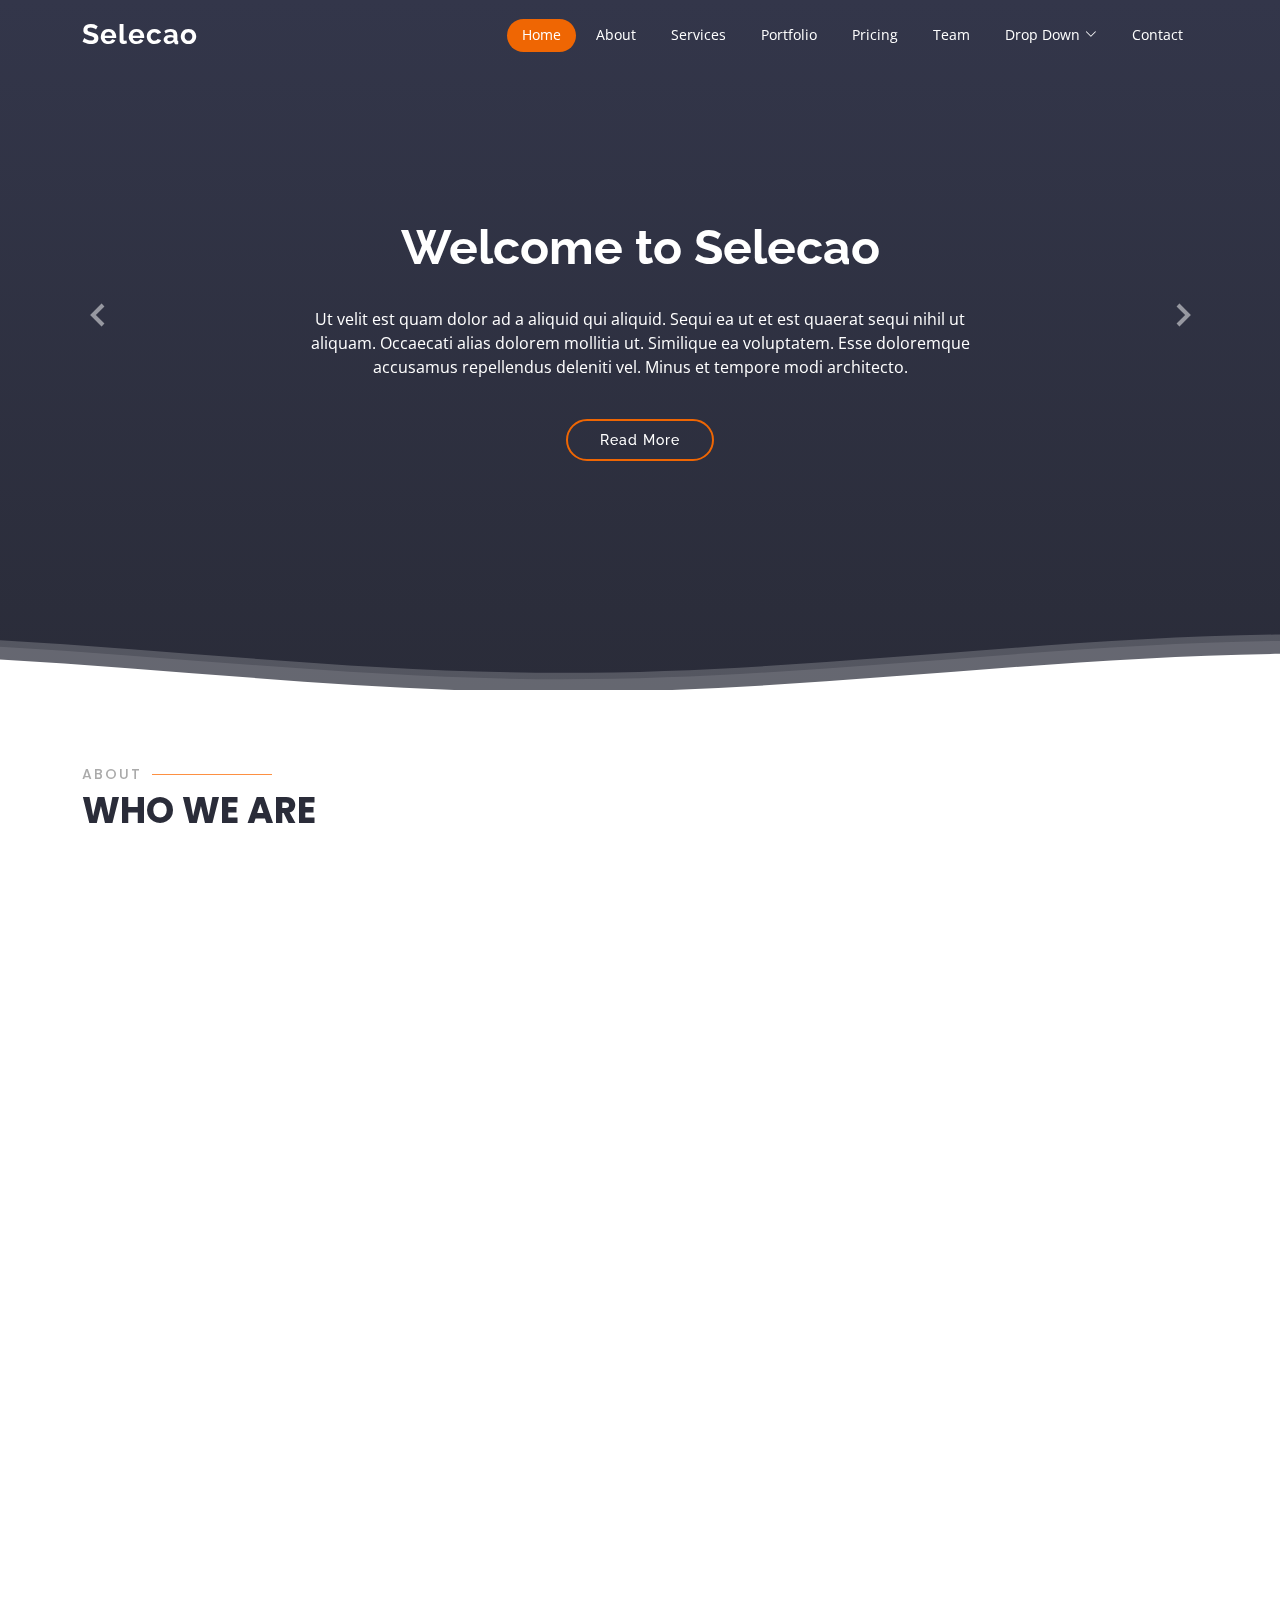
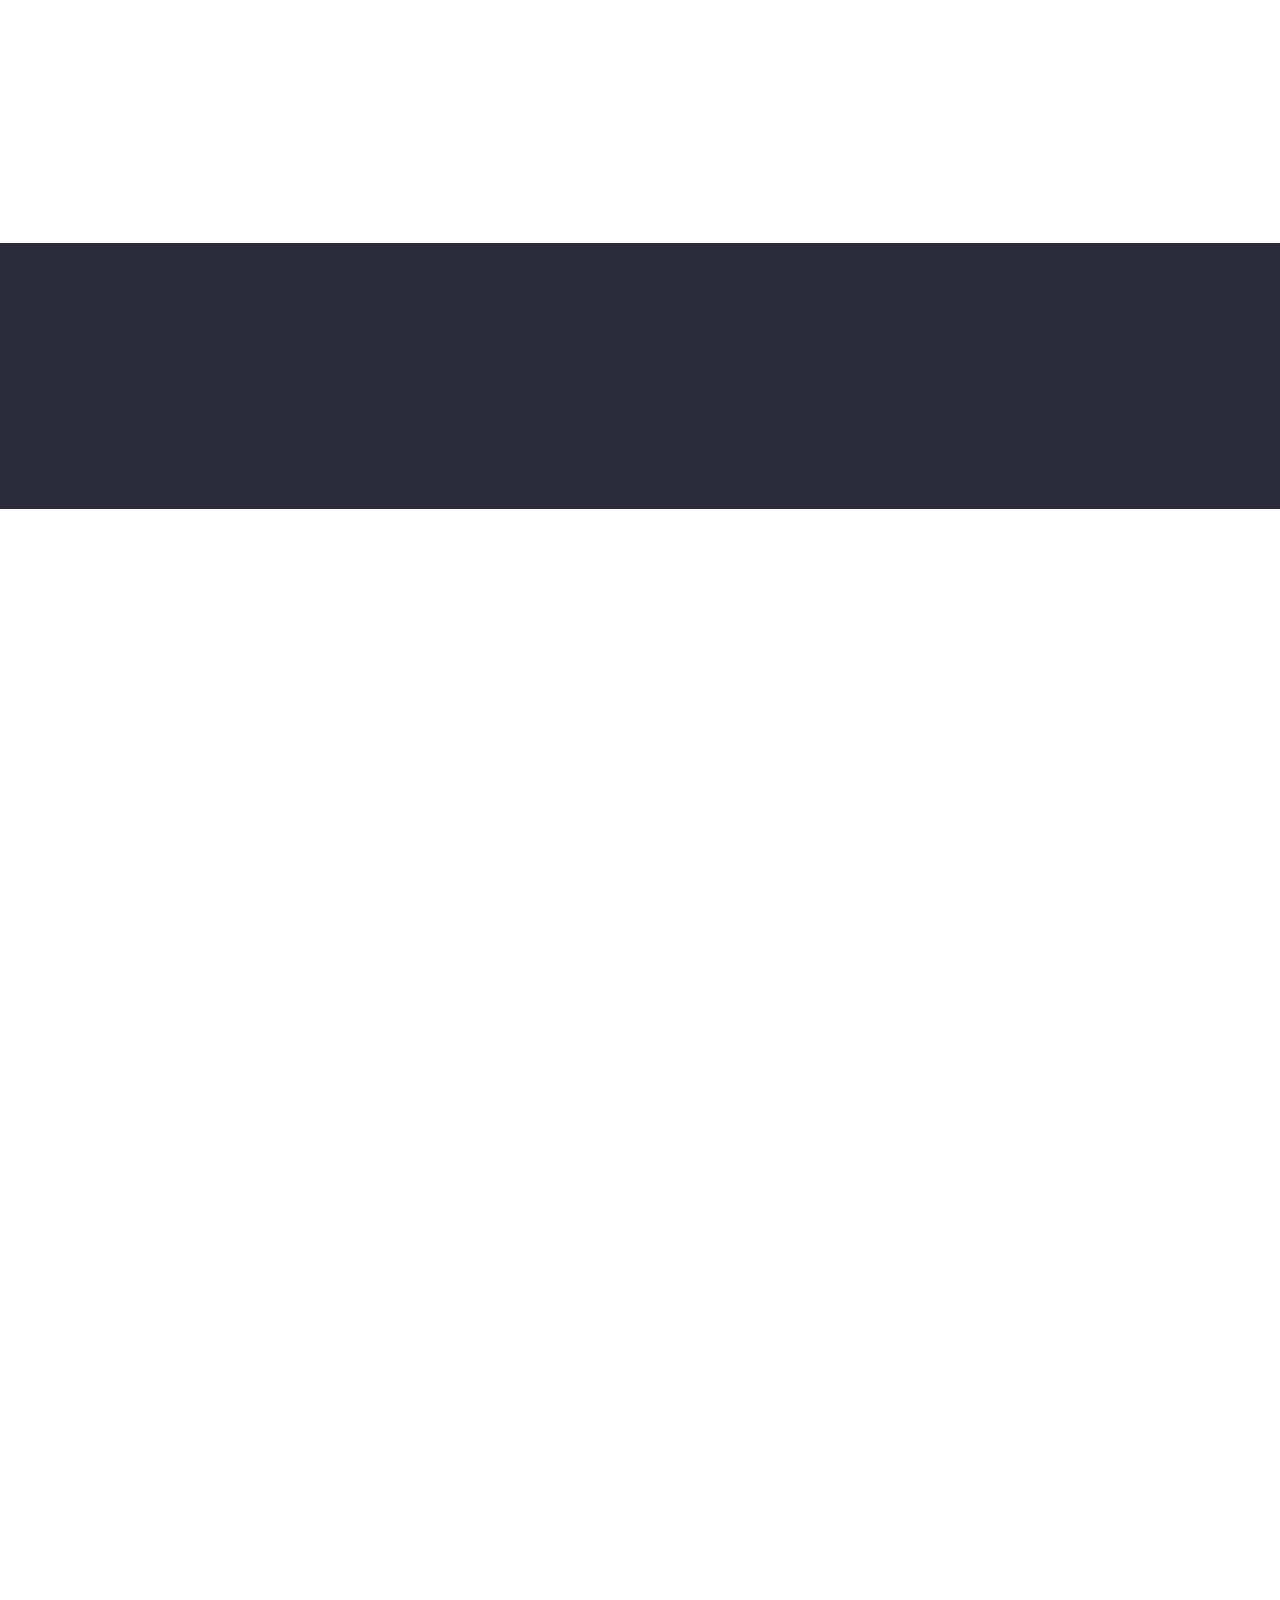
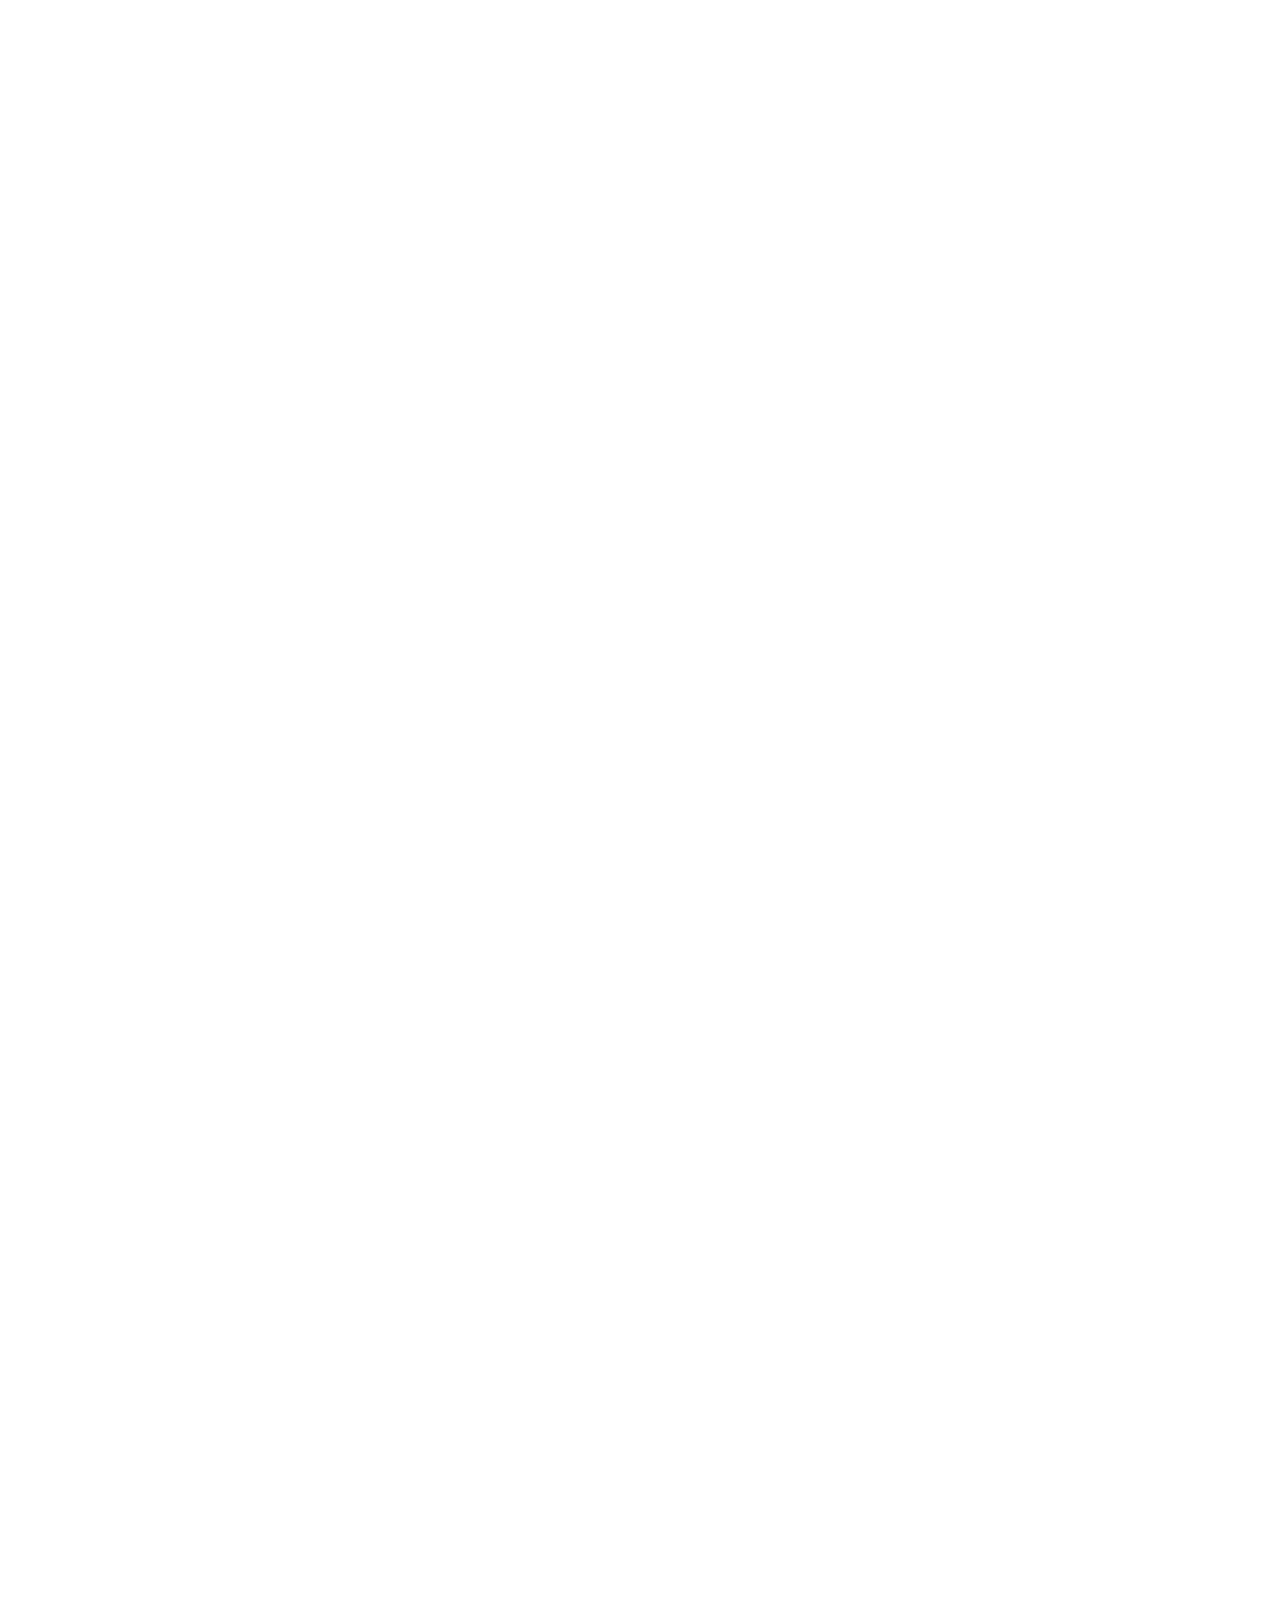
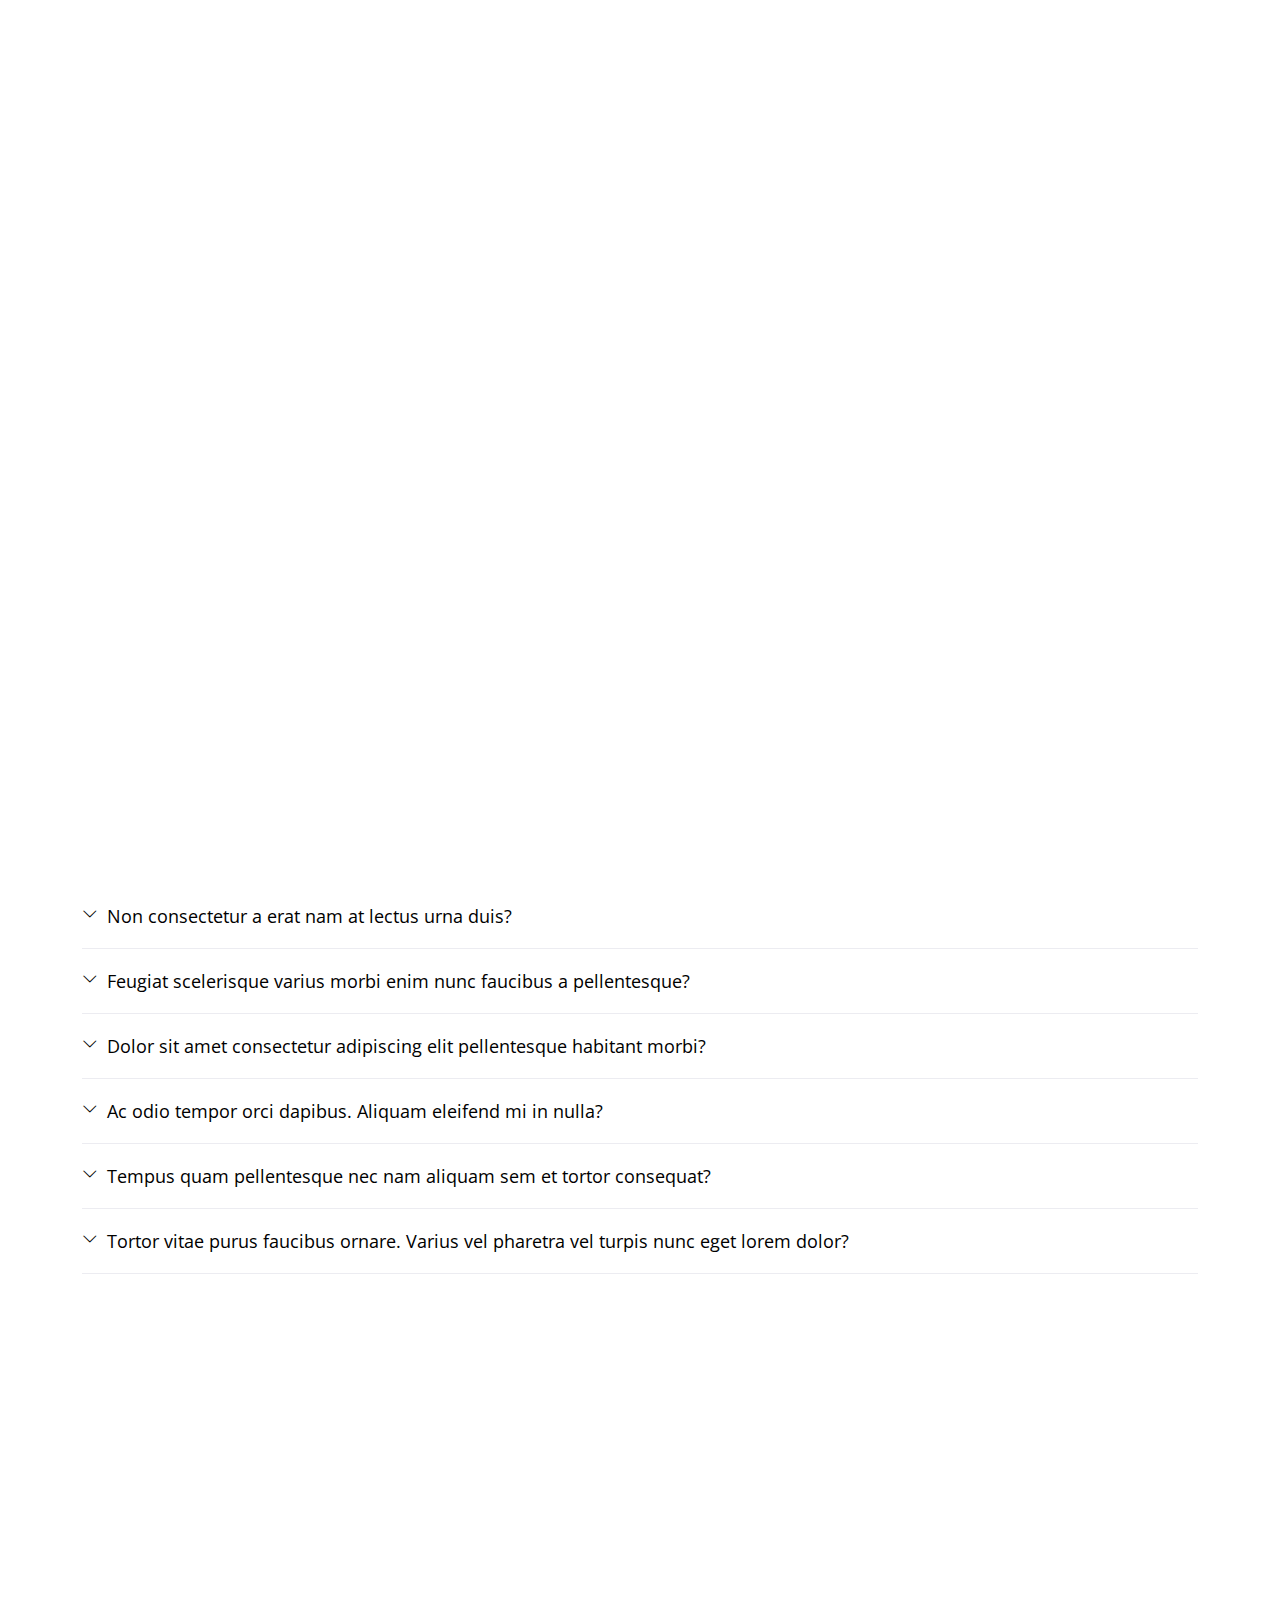
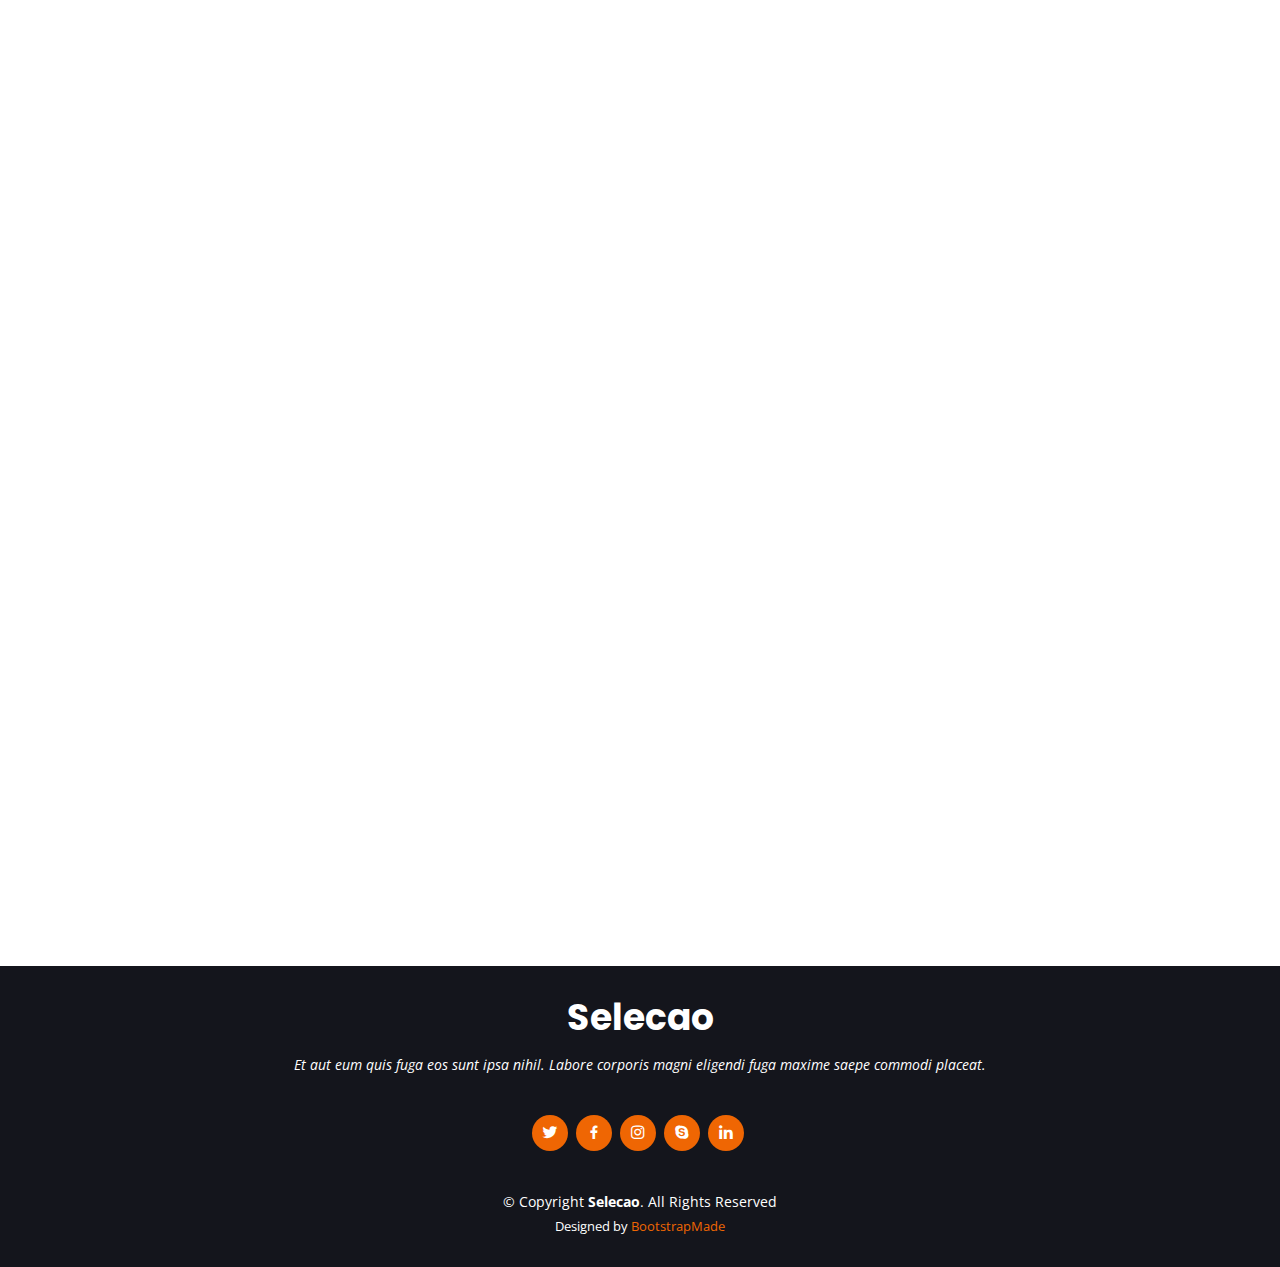
==== index.html @ 5054838a "Initial commit" ====
<!DOCTYPE html>
<html lang="en">

<head>
  <meta charset="utf-8">
  <meta content="width=device-width, initial-scale=1.0" name="viewport">

  <title>Selecao Bootstrap Template - Index</title>
  <meta content="" name="description">
  <meta content="" name="keywords">

  <!-- Favicons -->
  <link href="assets/img/favicon.png" rel="icon">
  <link href="assets/img/apple-touch-icon.png" rel="apple-touch-icon">

  <!-- Google Fonts -->
  <link href="https://fonts.googleapis.com/css?family=Open+Sans:300,300i,400,400i,600,600i,700,700i|Raleway:300,300i,400,400i,500,500i,600,600i,700,700i|Poppins:300,300i,400,400i,500,500i,600,600i,700,700i" rel="stylesheet">

  <!-- Vendor CSS Files -->
  <link href="assets/vendor/animate.css/animate.min.css" rel="stylesheet">
  <link href="assets/vendor/aos/aos.css" rel="stylesheet">
  <link href="assets/vendor/bootstrap/css/bootstrap.min.css" rel="stylesheet">
  <link href="assets/vendor/bootstrap-icons/bootstrap-icons.css" rel="stylesheet">
  <link href="assets/vendor/boxicons/css/boxicons.min.css" rel="stylesheet">
  <link href="assets/vendor/glightbox/css/glightbox.min.css" rel="stylesheet">
  <link href="assets/vendor/remixicon/remixicon.css" rel="stylesheet">
  <link href="assets/vendor/swiper/swiper-bundle.min.css" rel="stylesheet">

  <!-- Template Main CSS File -->
  <link href="assets/css/style.css" rel="stylesheet">

  <!-- =======================================================
  * Template Name: Selecao
  * Updated: Jan 29 2024 with Bootstrap v5.3.2
  * Template URL: https://bootstrapmade.com/selecao-bootstrap-template/
  * Author: BootstrapMade.com
  * License: https://bootstrapmade.com/license/
  ======================================================== -->
</head>

<body>

  <!-- ======= Header ======= -->
  <header id="header" class="fixed-top d-flex align-items-center  header-transparent ">
    <div class="container d-flex align-items-center justify-content-between">

      <div class="logo">
        <h1><a href="index.html">Selecao</a></h1>
        <!-- Uncomment below if you prefer to use an image logo -->
        <!-- <a href="index.html"><img src="assets/img/logo.png" alt="" class="img-fluid"></a>-->
      </div>

      <nav id="navbar" class="navbar">
        <ul>
          <li><a class="nav-link scrollto active" href="#hero">Home</a></li>
          <li><a class="nav-link scrollto" href="#about">About</a></li>
          <li><a class="nav-link scrollto" href="#services">Services</a></li>
          <li><a class="nav-link scrollto " href="#portfolio">Portfolio</a></li>
          <li><a class="nav-link scrollto" href="#pricing">Pricing</a></li>
          <li><a class="nav-link scrollto" href="#team">Team</a></li>
          <li class="dropdown"><a href="#"><span>Drop Down</span> <i class="bi bi-chevron-down"></i></a>
            <ul>
              <li><a href="#">Drop Down 1</a></li>
              <li class="dropdown"><a href="#"><span>Deep Drop Down</span> <i class="bi bi-chevron-right"></i></a>
                <ul>
                  <li><a href="#">Deep Drop Down 1</a></li>
                  <li><a href="#">Deep Drop Down 2</a></li>
                  <li><a href="#">Deep Drop Down 3</a></li>
                  <li><a href="#">Deep Drop Down 4</a></li>
                  <li><a href="#">Deep Drop Down 5</a></li>
                </ul>
              </li>
              <li><a href="#">Drop Down 2</a></li>
              <li><a href="#">Drop Down 3</a></li>
              <li><a href="#">Drop Down 4</a></li>
            </ul>
          </li>
          <li><a class="nav-link scrollto" href="#contact">Contact</a></li>
        </ul>
        <i class="bi bi-list mobile-nav-toggle"></i>
      </nav><!-- .navbar -->

    </div>
  </header><!-- End Header -->

  <!-- ======= Hero Section ======= -->
  <section id="hero" class="d-flex flex-column justify-content-end align-items-center">
    <div id="heroCarousel" data-bs-interval="5000" class="container carousel carousel-fade" data-bs-ride="carousel">

      <!-- Slide 1 -->
      <div class="carousel-item active">
        <div class="carousel-container">
          <h2 class="animate__animated animate__fadeInDown">Welcome to <span>Selecao</span></h2>
          <p class="animate__animated fanimate__adeInUp">Ut velit est quam dolor ad a aliquid qui aliquid. Sequi ea ut et est quaerat sequi nihil ut aliquam. Occaecati alias dolorem mollitia ut. Similique ea voluptatem. Esse doloremque accusamus repellendus deleniti vel. Minus et tempore modi architecto.</p>
          <a href="#about" class="btn-get-started animate__animated animate__fadeInUp scrollto">Read More</a>
        </div>
      </div>

      <!-- Slide 2 -->
      <div class="carousel-item">
        <div class="carousel-container">
          <h2 class="animate__animated animate__fadeInDown">Lorem Ipsum Dolor</h2>
          <p class="animate__animated animate__fadeInUp">Ut velit est quam dolor ad a aliquid qui aliquid. Sequi ea ut et est quaerat sequi nihil ut aliquam. Occaecati alias dolorem mollitia ut. Similique ea voluptatem. Esse doloremque accusamus repellendus deleniti vel. Minus et tempore modi architecto.</p>
          <a href="#about" class="btn-get-started animate__animated animate__fadeInUp scrollto">Read More</a>
        </div>
      </div>

      <!-- Slide 3 -->
      <div class="carousel-item">
        <div class="carousel-container">
          <h2 class="animate__animated animate__fadeInDown">Sequi ea ut et est quaerat</h2>
          <p class="animate__animated animate__fadeInUp">Ut velit est quam dolor ad a aliquid qui aliquid. Sequi ea ut et est quaerat sequi nihil ut aliquam. Occaecati alias dolorem mollitia ut. Similique ea voluptatem. Esse doloremque accusamus repellendus deleniti vel. Minus et tempore modi architecto.</p>
          <a href="#about" class="btn-get-started animate__animated animate__fadeInUp scrollto">Read More</a>
        </div>
      </div>

      <a class="carousel-control-prev" href="#heroCarousel" role="button" data-bs-slide="prev">
        <span class="carousel-control-prev-icon bx bx-chevron-left" aria-hidden="true"></span>
      </a>

      <a class="carousel-control-next" href="#heroCarousel" role="button" data-bs-slide="next">
        <span class="carousel-control-next-icon bx bx-chevron-right" aria-hidden="true"></span>
      </a>

    </div>

    <svg class="hero-waves" xmlns="http://www.w3.org/2000/svg" xmlns:xlink="http://www.w3.org/1999/xlink" viewBox="0 24 150 28 " preserveAspectRatio="none">
      <defs>
        <path id="wave-path" d="M-160 44c30 0 58-18 88-18s 58 18 88 18 58-18 88-18 58 18 88 18 v44h-352z">
      </defs>
      <g class="wave1">
        <use xlink:href="#wave-path" x="50" y="3" fill="rgba(255,255,255, .1)">
      </g>
      <g class="wave2">
        <use xlink:href="#wave-path" x="50" y="0" fill="rgba(255,255,255, .2)">
      </g>
      <g class="wave3">
        <use xlink:href="#wave-path" x="50" y="9" fill="#fff">
      </g>
    </svg>

  </section><!-- End Hero -->

  <main id="main">

    <!-- ======= About Section ======= -->
    <section id="about" class="about">
      <div class="container">

        <div class="section-title" data-aos="zoom-out">
          <h2>About</h2>
          <p>Who we are</p>
        </div>

        <div class="row content" data-aos="fade-up">
          <div class="col-lg-6">
            <p>
              Lorem ipsum dolor sit amet, consectetur adipiscing elit, sed do eiusmod tempor incididunt ut labore et dolore
              magna aliqua.
            </p>
            <ul>
              <li><i class="ri-check-double-line"></i> Ullamco laboris nisi ut aliquip ex ea commodo consequat</li>
              <li><i class="ri-check-double-line"></i> Duis aute irure dolor in reprehenderit in voluptate velit</li>
              <li><i class="ri-check-double-line"></i> Ullamco laboris nisi ut aliquip ex ea commodo consequat</li>
            </ul>
          </div>
          <div class="col-lg-6 pt-4 pt-lg-0">
            <p>
              Ullamco laboris nisi ut aliquip ex ea commodo consequat. Duis aute irure dolor in reprehenderit in voluptate
              velit esse cillum dolore eu fugiat nulla pariatur. Excepteur sint occaecat cupidatat non proident, sunt in
              culpa qui officia deserunt mollit anim id est laborum.
            </p>
            <a href="#" class="btn-learn-more">Learn More</a>
          </div>
        </div>

      </div>
    </section><!-- End About Section -->

    <!-- ======= Features Section ======= -->
    <section id="features" class="features">
      <div class="container">

        <ul class="nav nav-tabs row d-flex">
          <li class="nav-item col-3" data-aos="zoom-in">
            <a class="nav-link active show" data-bs-toggle="tab" href="#tab-1">
              <i class="ri-gps-line"></i>
              <h4 class="d-none d-lg-block">Modi sit est dela pireda nest</h4>
            </a>
          </li>
          <li class="nav-item col-3" data-aos="zoom-in" data-aos-delay="100">
            <a class="nav-link" data-bs-toggle="tab" href="#tab-2">
              <i class="ri-body-scan-line"></i>
              <h4 class="d-none d-lg-block">Unde praesenti mara setra le</h4>
            </a>
          </li>
          <li class="nav-item col-3" data-aos="zoom-in" data-aos-delay="200">
            <a class="nav-link" data-bs-toggle="tab" href="#tab-3">
              <i class="ri-sun-line"></i>
              <h4 class="d-none d-lg-block">Pariatur explica nitro dela</h4>
            </a>
          </li>
          <li class="nav-item col-3" data-aos="zoom-in" data-aos-delay="300">
            <a class="nav-link" data-bs-toggle="tab" href="#tab-4">
              <i class="ri-store-line"></i>
              <h4 class="d-none d-lg-block">Nostrum qui dile node</h4>
            </a>
          </li>
        </ul>

        <div class="tab-content" data-aos="fade-up">
          <div class="tab-pane active show" id="tab-1">
            <div class="row">
              <div class="col-lg-6 order-2 order-lg-1 mt-3 mt-lg-0">
                <h3>Voluptatem dignissimos provident quasi corporis voluptates sit assumenda.</h3>
                <p class="fst-italic">
                  Lorem ipsum dolor sit amet, consectetur adipiscing elit, sed do eiusmod tempor incididunt ut labore et dolore
                  magna aliqua.
                </p>
                <ul>
                  <li><i class="ri-check-double-line"></i> Ullamco laboris nisi ut aliquip ex ea commodo consequat.</li>
                  <li><i class="ri-check-double-line"></i> Duis aute irure dolor in reprehenderit in voluptate velit.</li>
                  <li><i class="ri-check-double-line"></i> Ullamco laboris nisi ut aliquip ex ea commodo consequat. Duis aute irure dolor in reprehenderit in voluptate trideta storacalaperda mastiro dolore eu fugiat nulla pariatur.</li>
                </ul>
                <p>
                  Ullamco laboris nisi ut aliquip ex ea commodo consequat. Duis aute irure dolor in reprehenderit in voluptate
                  velit esse cillum dolore eu fugiat nulla pariatur. Excepteur sint occaecat cupidatat non proident, sunt in
                  culpa qui officia deserunt mollit anim id est laborum
                </p>
              </div>
              <div class="col-lg-6 order-1 order-lg-2 text-center">
                <img src="assets/img/features-1.png" alt="" class="img-fluid">
              </div>
            </div>
          </div>
          <div class="tab-pane" id="tab-2">
            <div class="row">
              <div class="col-lg-6 order-2 order-lg-1 mt-3 mt-lg-0">
                <h3>Neque exercitationem debitis soluta quos debitis quo mollitia officia est</h3>
                <p>
                  Ullamco laboris nisi ut aliquip ex ea commodo consequat. Duis aute irure dolor in reprehenderit in voluptate
                  velit esse cillum dolore eu fugiat nulla pariatur. Excepteur sint occaecat cupidatat non proident, sunt in
                  culpa qui officia deserunt mollit anim id est laborum
                </p>
                <p class="fst-italic">
                  Lorem ipsum dolor sit amet, consectetur adipiscing elit, sed do eiusmod tempor incididunt ut labore et dolore
                  magna aliqua.
                </p>
                <ul>
                  <li><i class="ri-check-double-line"></i> Ullamco laboris nisi ut aliquip ex ea commodo consequat.</li>
                  <li><i class="ri-check-double-line"></i> Duis aute irure dolor in reprehenderit in voluptate velit.</li>
                  <li><i class="ri-check-double-line"></i> Provident mollitia neque rerum asperiores dolores quos qui a. Ipsum neque dolor voluptate nisi sed.</li>
                  <li><i class="ri-check-double-line"></i> Ullamco laboris nisi ut aliquip ex ea commodo consequat. Duis aute irure dolor in reprehenderit in voluptate trideta storacalaperda mastiro dolore eu fugiat nulla pariatur.</li>
                </ul>
              </div>
              <div class="col-lg-6 order-1 order-lg-2 text-center">
                <img src="assets/img/features-2.png" alt="" class="img-fluid">
              </div>
            </div>
          </div>
          <div class="tab-pane" id="tab-3">
            <div class="row">
              <div class="col-lg-6 order-2 order-lg-1 mt-3 mt-lg-0">
                <h3>Voluptatibus commodi ut accusamus ea repudiandae ut autem dolor ut assumenda</h3>
                <p>
                  Ullamco laboris nisi ut aliquip ex ea commodo consequat. Duis aute irure dolor in reprehenderit in voluptate
                  velit esse cillum dolore eu fugiat nulla pariatur. Excepteur sint occaecat cupidatat non proident, sunt in
                  culpa qui officia deserunt mollit anim id est laborum
                </p>
                <ul>
                  <li><i class="ri-check-double-line"></i> Ullamco laboris nisi ut aliquip ex ea commodo consequat.</li>
                  <li><i class="ri-check-double-line"></i> Duis aute irure dolor in reprehenderit in voluptate velit.</li>
                  <li><i class="ri-check-double-line"></i> Provident mollitia neque rerum asperiores dolores quos qui a. Ipsum neque dolor voluptate nisi sed.</li>
                </ul>
                <p class="fst-italic">
                  Lorem ipsum dolor sit amet, consectetur adipiscing elit, sed do eiusmod tempor incididunt ut labore et dolore
                  magna aliqua.
                </p>
              </div>
              <div class="col-lg-6 order-1 order-lg-2 text-center">
                <img src="assets/img/features-3.png" alt="" class="img-fluid">
              </div>
            </div>
          </div>
          <div class="tab-pane" id="tab-4">
            <div class="row">
              <div class="col-lg-6 order-2 order-lg-1 mt-3 mt-lg-0">
                <h3>Omnis fugiat ea explicabo sunt dolorum asperiores sequi inventore rerum</h3>
                <p>
                  Ullamco laboris nisi ut aliquip ex ea commodo consequat. Duis aute irure dolor in reprehenderit in voluptate
                  velit esse cillum dolore eu fugiat nulla pariatur. Excepteur sint occaecat cupidatat non proident, sunt in
                  culpa qui officia deserunt mollit anim id est laborum
                </p>
                <p class="fst-italic">
                  Lorem ipsum dolor sit amet, consectetur adipiscing elit, sed do eiusmod tempor incididunt ut labore et dolore
                  magna aliqua.
                </p>
                <ul>
                  <li><i class="ri-check-double-line"></i> Ullamco laboris nisi ut aliquip ex ea commodo consequat.</li>
                  <li><i class="ri-check-double-line"></i> Duis aute irure dolor in reprehenderit in voluptate velit.</li>
                  <li><i class="ri-check-double-line"></i> Ullamco laboris nisi ut aliquip ex ea commodo consequat. Duis aute irure dolor in reprehenderit in voluptate trideta storacalaperda mastiro dolore eu fugiat nulla pariatur.</li>
                </ul>
              </div>
              <div class="col-lg-6 order-1 order-lg-2 text-center">
                <img src="assets/img/features-4.png" alt="" class="img-fluid">
              </div>
            </div>
          </div>
        </div>

      </div>
    </section><!-- End Features Section -->

    <!-- ======= Cta Section ======= -->
    <section id="cta" class="cta">
      <div class="container">

        <div class="row" data-aos="zoom-out">
          <div class="col-lg-9 text-center text-lg-start">
            <h3>Call To Action</h3>
            <p> Duis aute irure dolor in reprehenderit in voluptate velit esse cillum dolore eu fugiat nulla pariatur. Excepteur sint occaecat cupidatat non proident, sunt in culpa qui officia deserunt mollit anim id est laborum.</p>
          </div>
          <div class="col-lg-3 cta-btn-container text-center">
            <a class="cta-btn align-middle" href="#">Call To Action</a>
          </div>
        </div>

      </div>
    </section><!-- End Cta Section -->

    <!-- ======= Services Section ======= -->
    <section id="services" class="services">
      <div class="container">

        <div class="section-title" data-aos="zoom-out">
          <h2>Services</h2>
          <p>What we do offer</p>
        </div>

        <div class="row">
          <div class="col-lg-4 col-md-6">
            <div class="icon-box" data-aos="zoom-in-left">
              <div class="icon"><i class="bi bi-briefcase" style="color: #ff689b;"></i></div>
              <h4 class="title"><a href="">Lorem Ipsum</a></h4>
              <p class="description">Voluptatum deleniti atque corrupti quos dolores et quas molestias excepturi sint occaecati cupiditate non provident</p>
            </div>
          </div>
          <div class="col-lg-4 col-md-6 mt-5 mt-md-0">
            <div class="icon-box" data-aos="zoom-in-left" data-aos-delay="100">
              <div class="icon"><i class="bi bi-book" style="color: #e9bf06;"></i></div>
              <h4 class="title"><a href="">Dolor Sitema</a></h4>
              <p class="description">Minim veniam, quis nostrud exercitation ullamco laboris nisi ut aliquip ex ea commodo consequat tarad limino ata</p>
            </div>
          </div>

          <div class="col-lg-4 col-md-6 mt-5 mt-lg-0 ">
            <div class="icon-box" data-aos="zoom-in-left" data-aos-delay="200">
              <div class="icon"><i class="bi bi-card-checklist" style="color: #3fcdc7;"></i></div>
              <h4 class="title"><a href="">Sed ut perspiciatis</a></h4>
              <p class="description">Duis aute irure dolor in reprehenderit in voluptate velit esse cillum dolore eu fugiat nulla pariatur</p>
            </div>
          </div>
          <div class="col-lg-4 col-md-6 mt-5">
            <div class="icon-box" data-aos="zoom-in-left" data-aos-delay="300">
              <div class="icon"><i class="bi bi-binoculars" style="color:#41cf2e;"></i></div>
              <h4 class="title"><a href="">Magni Dolores</a></h4>
              <p class="description">Excepteur sint occaecat cupidatat non proident, sunt in culpa qui officia deserunt mollit anim id est laborum</p>
            </div>
          </div>

          <div class="col-lg-4 col-md-6 mt-5">
            <div class="icon-box" data-aos="zoom-in-left" data-aos-delay="400">
              <div class="icon"><i class="bi bi-globe" style="color: #d6ff22;"></i></div>
              <h4 class="title"><a href="">Nemo Enim</a></h4>
              <p class="description">At vero eos et accusamus et iusto odio dignissimos ducimus qui blanditiis praesentium voluptatum deleniti atque</p>
            </div>
          </div>
          <div class="col-lg-4 col-md-6 mt-5">
            <div class="icon-box" data-aos="zoom-in-left" data-aos-delay="500">
              <div class="icon"><i class="bi bi-clock" style="color: #4680ff;"></i></div>
              <h4 class="title"><a href="">Eiusmod Tempor</a></h4>
              <p class="description">Et harum quidem rerum facilis est et expedita distinctio. Nam libero tempore, cum soluta nobis est eligendi</p>
            </div>
          </div>
        </div>

      </div>
    </section><!-- End Services Section -->

    <!-- ======= Portfolio Section ======= -->
    <section id="portfolio" class="portfolio">
      <div class="container">

        <div class="section-title" data-aos="zoom-out">
          <h2>Portfolio</h2>
          <p>What we've done</p>
        </div>

        <ul id="portfolio-flters" class="d-flex justify-content-end" data-aos="fade-up">
          <li data-filter="*" class="filter-active">All</li>
          <li data-filter=".filter-app">App</li>
          <li data-filter=".filter-card">Card</li>
          <li data-filter=".filter-web">Web</li>
        </ul>

        <div class="row portfolio-container" data-aos="fade-up">

          <div class="col-lg-4 col-md-6 portfolio-item filter-app">
            <div class="portfolio-img"><img src="assets/img/portfolio/portfolio-1.jpg" class="img-fluid" alt=""></div>
            <div class="portfolio-info">
              <h4>App 1</h4>
              <p>App</p>
              <a href="assets/img/portfolio/portfolio-1.jpg" data-gallery="portfolioGallery" class="portfolio-lightbox preview-link" title="App 1"><i class="bx bx-plus"></i></a>
              <a href="portfolio-details.html" class="details-link" title="More Details"><i class="bx bx-link"></i></a>
            </div>
          </div>

          <div class="col-lg-4 col-md-6 portfolio-item filter-web">
            <div class="portfolio-img"><img src="assets/img/portfolio/portfolio-2.jpg" class="img-fluid" alt=""></div>
            <div class="portfolio-info">
              <h4>Web 3</h4>
              <p>Web</p>
              <a href="assets/img/portfolio/portfolio-2.jpg" data-gallery="portfolioGallery" class="portfolio-lightbox preview-link" title="Web 3"><i class="bx bx-plus"></i></a>
              <a href="portfolio-details.html" class="details-link" title="More Details"><i class="bx bx-link"></i></a>
            </div>
          </div>

          <div class="col-lg-4 col-md-6 portfolio-item filter-app">
            <div class="portfolio-img"><img src="assets/img/portfolio/portfolio-3.jpg" class="img-fluid" alt=""></div>
            <div class="portfolio-info">
              <h4>App 2</h4>
              <p>App</p>
              <a href="assets/img/portfolio/portfolio-3.jpg" data-gallery="portfolioGallery" class="portfolio-lightbox preview-link" title="App 2"><i class="bx bx-plus"></i></a>
              <a href="portfolio-details.html" class="details-link" title="More Details"><i class="bx bx-link"></i></a>
            </div>
          </div>

          <div class="col-lg-4 col-md-6 portfolio-item filter-card">
            <div class="portfolio-img"><img src="assets/img/portfolio/portfolio-4.jpg" class="img-fluid" alt=""></div>
            <div class="portfolio-info">
              <h4>Card 2</h4>
              <p>Card</p>
              <a href="assets/img/portfolio/portfolio-4.jpg" data-gallery="portfolioGallery" class="portfolio-lightbox preview-link" title="Card 2"><i class="bx bx-plus"></i></a>
              <a href="portfolio-details.html" class="details-link" title="More Details"><i class="bx bx-link"></i></a>
            </div>
          </div>

          <div class="col-lg-4 col-md-6 portfolio-item filter-web">
            <div class="portfolio-img"><img src="assets/img/portfolio/portfolio-5.jpg" class="img-fluid" alt=""></div>
            <div class="portfolio-info">
              <h4>Web 2</h4>
              <p>Web</p>
              <a href="assets/img/portfolio/portfolio-5.jpg" data-gallery="portfolioGallery" class="portfolio-lightbox preview-link" title="Web 2"><i class="bx bx-plus"></i></a>
              <a href="portfolio-details.html" class="details-link" title="More Details"><i class="bx bx-link"></i></a>
            </div>
          </div>

          <div class="col-lg-4 col-md-6 portfolio-item filter-app">
            <div class="portfolio-img"><img src="assets/img/portfolio/portfolio-6.jpg" class="img-fluid" alt=""></div>
            <div class="portfolio-info">
              <h4>App 3</h4>
              <p>App</p>
              <a href="assets/img/portfolio/portfolio-6.jpg" data-gallery="portfolioGallery" class="portfolio-lightbox preview-link" title="App 3"><i class="bx bx-plus"></i></a>
              <a href="portfolio-details.html" class="details-link" title="More Details"><i class="bx bx-link"></i></a>
            </div>
          </div>

          <div class="col-lg-4 col-md-6 portfolio-item filter-card">
            <div class="portfolio-img"><img src="assets/img/portfolio/portfolio-7.jpg" class="img-fluid" alt=""></div>
            <div class="portfolio-info">
              <h4>Card 1</h4>
              <p>Card</p>
              <a href="assets/img/portfolio/portfolio-7.jpg" data-gallery="portfolioGallery" class="portfolio-lightbox preview-link" title="Card 1"><i class="bx bx-plus"></i></a>
              <a href="portfolio-details.html" class="details-link" title="More Details"><i class="bx bx-link"></i></a>
            </div>
          </div>

          <div class="col-lg-4 col-md-6 portfolio-item filter-card">
            <div class="portfolio-img"><img src="assets/img/portfolio/portfolio-8.jpg" class="img-fluid" alt=""></div>
            <div class="portfolio-info">
              <h4>Card 3</h4>
              <p>Card</p>
              <a href="assets/img/portfolio/portfolio-8.jpg" data-gallery="portfolioGallery" class="portfolio-lightbox preview-link" title="Card 3"><i class="bx bx-plus"></i></a>
              <a href="portfolio-details.html" class="details-link" title="More Details"><i class="bx bx-link"></i></a>
            </div>
          </div>

          <div class="col-lg-4 col-md-6 portfolio-item filter-web">
            <div class="portfolio-img"><img src="assets/img/portfolio/portfolio-9.jpg" class="img-fluid" alt=""></div>
            <div class="portfolio-info">
              <h4>Web 3</h4>
              <p>Web</p>
              <a href="assets/img/portfolio/portfolio-9.jpg" data-gallery="portfolioGallery" class="portfolio-lightbox preview-link" title="Web 3"><i class="bx bx-plus"></i></a>
              <a href="portfolio-details.html" class="details-link" title="More Details"><i class="bx bx-link"></i></a>
            </div>
          </div>

        </div>

      </div>
    </section><!-- End Portfolio Section -->

    <!-- ======= Testimonials Section ======= -->
    <section id="testimonials" class="testimonials">
      <div class="container">

        <div class="section-title" data-aos="zoom-out">
          <h2>Testimonials</h2>
          <p>What they are saying about us</p>
        </div>

        <div class="testimonials-slider swiper" data-aos="fade-up" data-aos-delay="100">
          <div class="swiper-wrapper">

            <div class="swiper-slide">
              <div class="testimonial-item">
                <p>
                  <i class="bx bxs-quote-alt-left quote-icon-left"></i>
                  Proin iaculis purus consequat sem cure digni ssim donec porttitora entum suscipit rhoncus. Accusantium quam, ultricies eget id, aliquam eget nibh et. Maecen aliquam, risus at semper.
                  <i class="bx bxs-quote-alt-right quote-icon-right"></i>
                </p>
                <img src="assets/img/testimonials/testimonials-1.jpg" class="testimonial-img" alt="">
                <h3>Saul Goodman</h3>
                <h4>Ceo &amp; Founder</h4>
              </div>
            </div><!-- End testimonial item -->

            <div class="swiper-slide">
              <div class="testimonial-item">
                <p>
                  <i class="bx bxs-quote-alt-left quote-icon-left"></i>
                  Export tempor illum tamen malis malis eram quae irure esse labore quem cillum quid cillum eram malis quorum velit fore eram velit sunt aliqua noster fugiat irure amet legam anim culpa.
                  <i class="bx bxs-quote-alt-right quote-icon-right"></i>
                </p>
                <img src="assets/img/testimonials/testimonials-2.jpg" class="testimonial-img" alt="">
                <h3>Sara Wilsson</h3>
                <h4>Designer</h4>
              </div>
            </div><!-- End testimonial item -->

            <div class="swiper-slide">
              <div class="testimonial-item">
                <p>
                  <i class="bx bxs-quote-alt-left quote-icon-left"></i>
                  Enim nisi quem export duis labore cillum quae magna enim sint quorum nulla quem veniam duis minim tempor labore quem eram duis noster aute amet eram fore quis sint minim.
                  <i class="bx bxs-quote-alt-right quote-icon-right"></i>
                </p>
                <img src="assets/img/testimonials/testimonials-3.jpg" class="testimonial-img" alt="">
                <h3>Jena Karlis</h3>
                <h4>Store Owner</h4>
              </div>
            </div><!-- End testimonial item -->

            <div class="swiper-slide">
              <div class="testimonial-item">
                <p>
                  <i class="bx bxs-quote-alt-left quote-icon-left"></i>
                  Fugiat enim eram quae cillum dolore dolor amet nulla culpa multos export minim fugiat minim velit minim dolor enim duis veniam ipsum anim magna sunt elit fore quem dolore labore illum veniam.
                  <i class="bx bxs-quote-alt-right quote-icon-right"></i>
                </p>
                <img src="assets/img/testimonials/testimonials-4.jpg" class="testimonial-img" alt="">
                <h3>Matt Brandon</h3>
                <h4>Freelancer</h4>
              </div>
            </div><!-- End testimonial item -->

            <div class="swiper-slide">
              <div class="testimonial-item">
                <p>
                  <i class="bx bxs-quote-alt-left quote-icon-left"></i>
                  Quis quorum aliqua sint quem legam fore sunt eram irure aliqua veniam tempor noster veniam enim culpa labore duis sunt culpa nulla illum cillum fugiat legam esse veniam culpa fore nisi cillum quid.
                  <i class="bx bxs-quote-alt-right quote-icon-right"></i>
                </p>
                <img src="assets/img/testimonials/testimonials-5.jpg" class="testimonial-img" alt="">
                <h3>John Larson</h3>
                <h4>Entrepreneur</h4>
              </div>
            </div><!-- End testimonial item -->

          </div>
          <div class="swiper-pagination"></div>
        </div>

      </div>
    </section><!-- End Testimonials Section -->

    <!-- ======= Pricing Section ======= -->
    <section id="pricing" class="pricing">
      <div class="container">

        <div class="section-title" data-aos="zoom-out">
          <h2>Pricing</h2>
          <p>Our Competing Prices</p>
        </div>

        <div class="row">

          <div class="col-lg-3 col-md-6">
            <div class="box" data-aos="zoom-in">
              <h3>Free</h3>
              <h4><sup>$</sup>0<span> / month</span></h4>
              <ul>
                <li>Aida dere</li>
                <li>Nec feugiat nisl</li>
                <li>Nulla at volutpat dola</li>
                <li class="na">Pharetra massa</li>
                <li class="na">Massa ultricies mi</li>
              </ul>
              <div class="btn-wrap">
                <a href="#" class="btn-buy">Buy Now</a>
              </div>
            </div>
          </div>

          <div class="col-lg-3 col-md-6 mt-4 mt-md-0">
            <div class="box featured" data-aos="zoom-in" data-aos-delay="100">
              <h3>Business</h3>
              <h4><sup>$</sup>19<span> / month</span></h4>
              <ul>
                <li>Aida dere</li>
                <li>Nec feugiat nisl</li>
                <li>Nulla at volutpat dola</li>
                <li>Pharetra massa</li>
                <li class="na">Massa ultricies mi</li>
              </ul>
              <div class="btn-wrap">
                <a href="#" class="btn-buy">Buy Now</a>
              </div>
            </div>
          </div>

          <div class="col-lg-3 col-md-6 mt-4 mt-lg-0">
            <div class="box" data-aos="zoom-in" data-aos-delay="200">
              <h3>Developer</h3>
              <h4><sup>$</sup>29<span> / month</span></h4>
              <ul>
                <li>Aida dere</li>
                <li>Nec feugiat nisl</li>
                <li>Nulla at volutpat dola</li>
                <li>Pharetra massa</li>
                <li>Massa ultricies mi</li>
              </ul>
              <div class="btn-wrap">
                <a href="#" class="btn-buy">Buy Now</a>
              </div>
            </div>
          </div>

          <div class="col-lg-3 col-md-6 mt-4 mt-lg-0">
            <div class="box" data-aos="zoom-in" data-aos-delay="300">
              <span class="advanced">Advanced</span>
              <h3>Ultimate</h3>
              <h4><sup>$</sup>49<span> / month</span></h4>
              <ul>
                <li>Aida dere</li>
                <li>Nec feugiat nisl</li>
                <li>Nulla at volutpat dola</li>
                <li>Pharetra massa</li>
                <li>Massa ultricies mi</li>
              </ul>
              <div class="btn-wrap">
                <a href="#" class="btn-buy">Buy Now</a>
              </div>
            </div>
          </div>

        </div>

      </div>
    </section><!-- End Pricing Section -->

    <!-- ======= F.A.Q Section ======= -->
    <section id="faq" class="faq">
      <div class="container">

        <div class="section-title" data-aos="zoom-out">
          <h2>F.A.Q</h2>
          <p>Frequently Asked Questions</p>
        </div>

        <ul class="faq-list">

          <li>
            <div data-bs-toggle="collapse" class="collapsed question" href="#faq1">Non consectetur a erat nam at lectus urna duis? <i class="bi bi-chevron-down icon-show"></i><i class="bi bi-chevron-up icon-close"></i></div>
            <div id="faq1" class="collapse" data-bs-parent=".faq-list">
              <p>
                Feugiat pretium nibh ipsum consequat. Tempus iaculis urna id volutpat lacus laoreet non curabitur gravida. Venenatis lectus magna fringilla urna porttitor rhoncus dolor purus non.
              </p>
            </div>
          </li>

          <li>
            <div data-bs-toggle="collapse" href="#faq2" class="collapsed question">Feugiat scelerisque varius morbi enim nunc faucibus a pellentesque? <i class="bi bi-chevron-down icon-show"></i><i class="bi bi-chevron-up icon-close"></i></div>
            <div id="faq2" class="collapse" data-bs-parent=".faq-list">
              <p>
                Dolor sit amet consectetur adipiscing elit pellentesque habitant morbi. Id interdum velit laoreet id donec ultrices. Fringilla phasellus faucibus scelerisque eleifend donec pretium. Est pellentesque elit ullamcorper dignissim. Mauris ultrices eros in cursus turpis massa tincidunt dui.
              </p>
            </div>
          </li>

          <li>
            <div data-bs-toggle="collapse" href="#faq3" class="collapsed question">Dolor sit amet consectetur adipiscing elit pellentesque habitant morbi? <i class="bi bi-chevron-down icon-show"></i><i class="bi bi-chevron-up icon-close"></i></div>
            <div id="faq3" class="collapse" data-bs-parent=".faq-list">
              <p>
                Eleifend mi in nulla posuere sollicitudin aliquam ultrices sagittis orci. Faucibus pulvinar elementum integer enim. Sem nulla pharetra diam sit amet nisl suscipit. Rutrum tellus pellentesque eu tincidunt. Lectus urna duis convallis convallis tellus. Urna molestie at elementum eu facilisis sed odio morbi quis
              </p>
            </div>
          </li>

          <li>
            <div data-bs-toggle="collapse" href="#faq4" class="collapsed question">Ac odio tempor orci dapibus. Aliquam eleifend mi in nulla? <i class="bi bi-chevron-down icon-show"></i><i class="bi bi-chevron-up icon-close"></i></div>
            <div id="faq4" class="collapse" data-bs-parent=".faq-list">
              <p>
                Dolor sit amet consectetur adipiscing elit pellentesque habitant morbi. Id interdum velit laoreet id donec ultrices. Fringilla phasellus faucibus scelerisque eleifend donec pretium. Est pellentesque elit ullamcorper dignissim. Mauris ultrices eros in cursus turpis massa tincidunt dui.
              </p>
            </div>
          </li>

          <li>
            <div data-bs-toggle="collapse" href="#faq5" class="collapsed question">Tempus quam pellentesque nec nam aliquam sem et tortor consequat? <i class="bi bi-chevron-down icon-show"></i><i class="bi bi-chevron-up icon-close"></i></div>
            <div id="faq5" class="collapse" data-bs-parent=".faq-list">
              <p>
                Molestie a iaculis at erat pellentesque adipiscing commodo. Dignissim suspendisse in est ante in. Nunc vel risus commodo viverra maecenas accumsan. Sit amet nisl suscipit adipiscing bibendum est. Purus gravida quis blandit turpis cursus in
              </p>
            </div>
          </li>

          <li>
            <div data-bs-toggle="collapse" href="#faq6" class="collapsed question">Tortor vitae purus faucibus ornare. Varius vel pharetra vel turpis nunc eget lorem dolor? <i class="bi bi-chevron-down icon-show"></i><i class="bi bi-chevron-up icon-close"></i></div>
            <div id="faq6" class="collapse" data-bs-parent=".faq-list">
              <p>
                Laoreet sit amet cursus sit amet dictum sit amet justo. Mauris vitae ultricies leo integer malesuada nunc vel. Tincidunt eget nullam non nisi est sit amet. Turpis nunc eget lorem dolor sed. Ut venenatis tellus in metus vulputate eu scelerisque. Pellentesque diam volutpat commodo sed egestas egestas fringilla phasellus faucibus. Nibh tellus molestie nunc non blandit massa enim nec.
              </p>
            </div>
          </li>

        </ul>

      </div>
    </section><!-- End F.A.Q Section -->

    <!-- ======= Team Section ======= -->
    <section id="team" class="team">
      <div class="container">

        <div class="section-title" data-aos="zoom-out">
          <h2>Team</h2>
          <p>Our Hardworking Team</p>
        </div>

        <div class="row">

          <div class="col-lg-3 col-md-6 d-flex align-items-stretch">
            <div class="member" data-aos="fade-up">
              <div class="member-img">
                <img src="assets/img/team/team-1.jpg" class="img-fluid" alt="">
                <div class="social">
                  <a href=""><i class="bi bi-twitter"></i></a>
                  <a href=""><i class="bi bi-facebook"></i></a>
                  <a href=""><i class="bi bi-instagram"></i></a>
                  <a href=""><i class="bi bi-linkedin"></i></a>
                </div>
              </div>
              <div class="member-info">
                <h4>Walter White</h4>
                <span>Chief Executive Officer</span>
              </div>
            </div>
          </div>

          <div class="col-lg-3 col-md-6 d-flex align-items-stretch">
            <div class="member" data-aos="fade-up" data-aos-delay="100">
              <div class="member-img">
                <img src="assets/img/team/team-2.jpg" class="img-fluid" alt="">
                <div class="social">
                  <a href=""><i class="bi bi-twitter"></i></a>
                  <a href=""><i class="bi bi-facebook"></i></a>
                  <a href=""><i class="bi bi-instagram"></i></a>
                  <a href=""><i class="bi bi-linkedin"></i></a>
                </div>
              </div>
              <div class="member-info">
                <h4>Sarah Jhonson</h4>
                <span>Product Manager</span>
              </div>
            </div>
          </div>

          <div class="col-lg-3 col-md-6 d-flex align-items-stretch">
            <div class="member" data-aos="fade-up" data-aos-delay="200">
              <div class="member-img">
                <img src="assets/img/team/team-3.jpg" class="img-fluid" alt="">
                <div class="social">
                  <a href=""><i class="bi bi-twitter"></i></a>
                  <a href=""><i class="bi bi-facebook"></i></a>
                  <a href=""><i class="bi bi-instagram"></i></a>
                  <a href=""><i class="bi bi-linkedin"></i></a>
                </div>
              </div>
              <div class="member-info">
                <h4>William Anderson</h4>
                <span>CTO</span>
              </div>
            </div>
          </div>

          <div class="col-lg-3 col-md-6 d-flex align-items-stretch">
            <div class="member" data-aos="fade-up" data-aos-delay="300">
              <div class="member-img">
                <img src="assets/img/team/team-4.jpg" class="img-fluid" alt="">
                <div class="social">
                  <a href=""><i class="bi bi-twitter"></i></a>
                  <a href=""><i class="bi bi-facebook"></i></a>
                  <a href=""><i class="bi bi-instagram"></i></a>
                  <a href=""><i class="bi bi-linkedin"></i></a>
                </div>
              </div>
              <div class="member-info">
                <h4>Amanda Jepson</h4>
                <span>Accountant</span>
              </div>
            </div>
          </div>

        </div>

      </div>
    </section><!-- End Team Section -->

    <!-- ======= Contact Section ======= -->
    <section id="contact" class="contact">
      <div class="container">

        <div class="section-title" data-aos="zoom-out">
          <h2>Contact</h2>
          <p>Contact Us</p>
        </div>

        <div class="row mt-5">

          <div class="col-lg-4" data-aos="fade-right">
            <div class="info">
              <div class="address">
                <i class="bi bi-geo-alt"></i>
                <h4>Location:</h4>
                <p>A108 Adam Street, New York, NY 535022</p>
              </div>

              <div class="email">
                <i class="bi bi-envelope"></i>
                <h4>Email:</h4>
                <p>info@example.com</p>
              </div>

              <div class="phone">
                <i class="bi bi-phone"></i>
                <h4>Call:</h4>
                <p>+1 5589 55488 55s</p>
              </div>

            </div>

          </div>

          <div class="col-lg-8 mt-5 mt-lg-0" data-aos="fade-left">

            <form action="forms/contact.php" method="post" role="form" class="php-email-form">
              <div class="row">
                <div class="col-md-6 form-group">
                  <input type="text" name="name" class="form-control" id="name" placeholder="Your Name" required>
                </div>
                <div class="col-md-6 form-group mt-3 mt-md-0">
                  <input type="email" class="form-control" name="email" id="email" placeholder="Your Email" required>
                </div>
              </div>
              <div class="form-group mt-3">
                <input type="text" class="form-control" name="subject" id="subject" placeholder="Subject" required>
              </div>
              <div class="form-group mt-3">
                <textarea class="form-control" name="message" rows="5" placeholder="Message" required></textarea>
              </div>
              <div class="my-3">
                <div class="loading">Loading</div>
                <div class="error-message"></div>
                <div class="sent-message">Your message has been sent. Thank you!</div>
              </div>
              <div class="text-center"><button type="submit">Send Message</button></div>
            </form>

          </div>

        </div>

      </div>
    </section><!-- End Contact Section -->

  </main><!-- End #main -->

  <!-- ======= Footer ======= -->
  <footer id="footer">
    <div class="container">
      <h3>Selecao</h3>
      <p>Et aut eum quis fuga eos sunt ipsa nihil. Labore corporis magni eligendi fuga maxime saepe commodi placeat.</p>
      <div class="social-links">
        <a href="#" class="twitter"><i class="bx bxl-twitter"></i></a>
        <a href="#" class="facebook"><i class="bx bxl-facebook"></i></a>
        <a href="#" class="instagram"><i class="bx bxl-instagram"></i></a>
        <a href="#" class="google-plus"><i class="bx bxl-skype"></i></a>
        <a href="#" class="linkedin"><i class="bx bxl-linkedin"></i></a>
      </div>
      <div class="copyright">
        &copy; Copyright <strong><span>Selecao</span></strong>. All Rights Reserved
      </div>
      <div class="credits">
        <!-- All the links in the footer should remain intact. -->
        <!-- You can delete the links only if you purchased the pro version. -->
        <!-- Licensing information: https://bootstrapmade.com/license/ -->
        <!-- Purchase the pro version with working PHP/AJAX contact form: https://bootstrapmade.com/selecao-bootstrap-template/ -->
        Designed by <a href="https://bootstrapmade.com/">BootstrapMade</a>
      </div>
    </div>
  </footer><!-- End Footer -->

  <a href="#" class="back-to-top d-flex align-items-center justify-content-center"><i class="bi bi-arrow-up-short"></i></a>

  <!-- Vendor JS Files -->
  <script src="assets/vendor/aos/aos.js"></script>
  <script src="assets/vendor/bootstrap/js/bootstrap.bundle.min.js"></script>
  <script src="assets/vendor/glightbox/js/glightbox.min.js"></script>
  <script src="assets/vendor/isotope-layout/isotope.pkgd.min.js"></script>
  <script src="assets/vendor/swiper/swiper-bundle.min.js"></script>
  <script src="assets/vendor/php-email-form/validate.js"></script>

  <!-- Template Main JS File -->
  <script src="assets/js/main.js"></script>

</body>

</html>
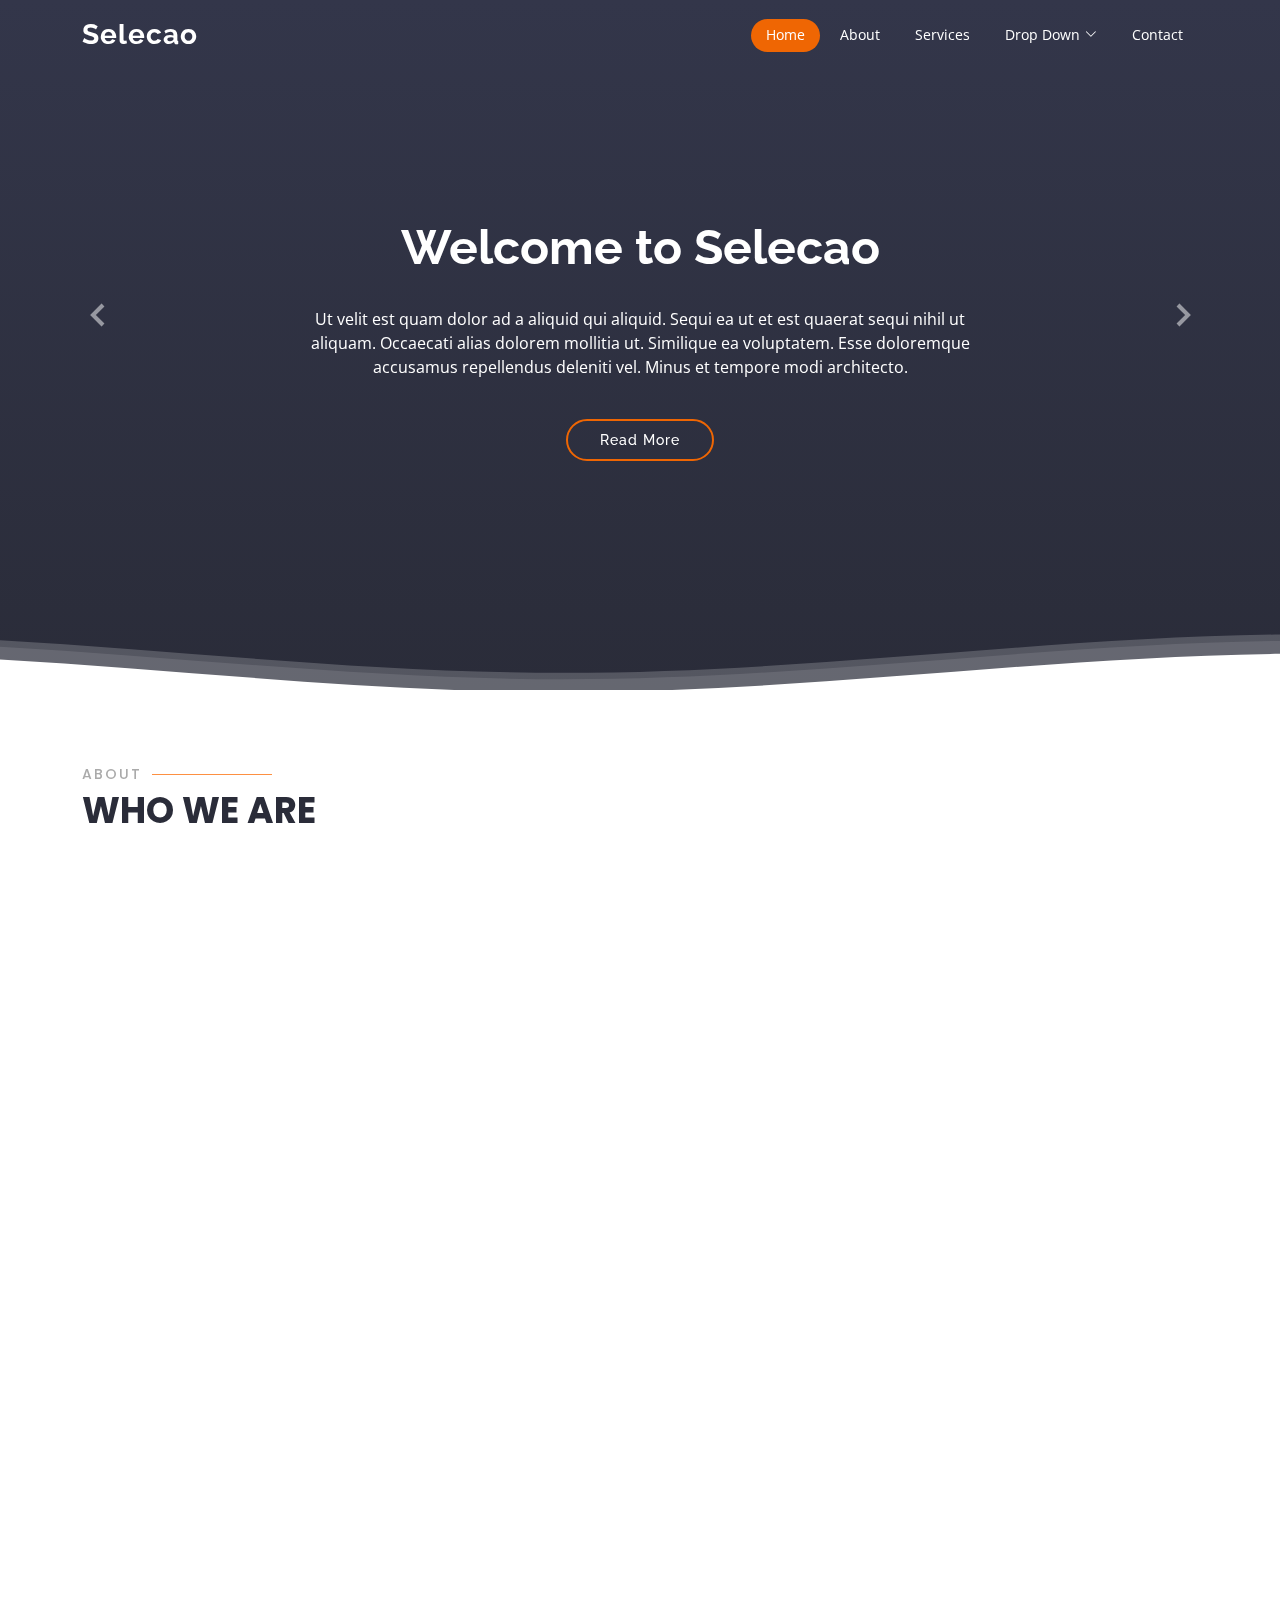
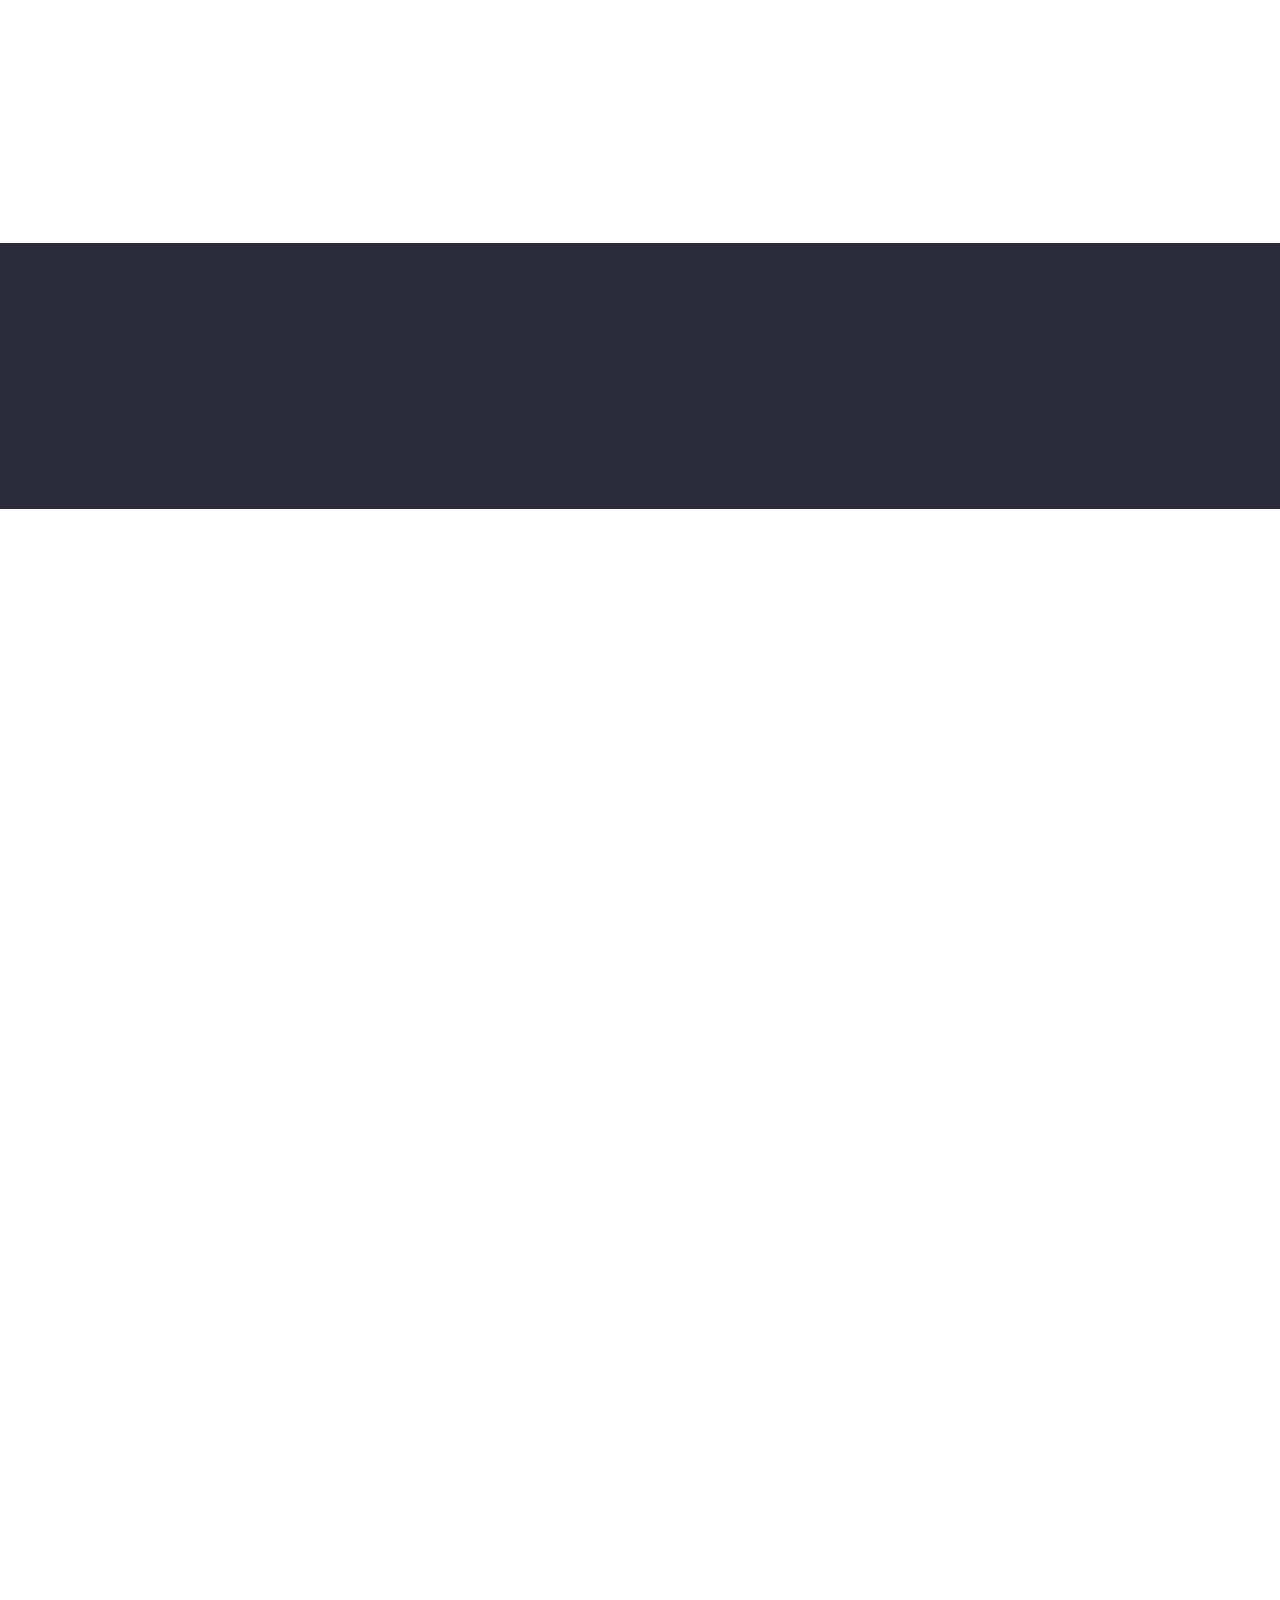
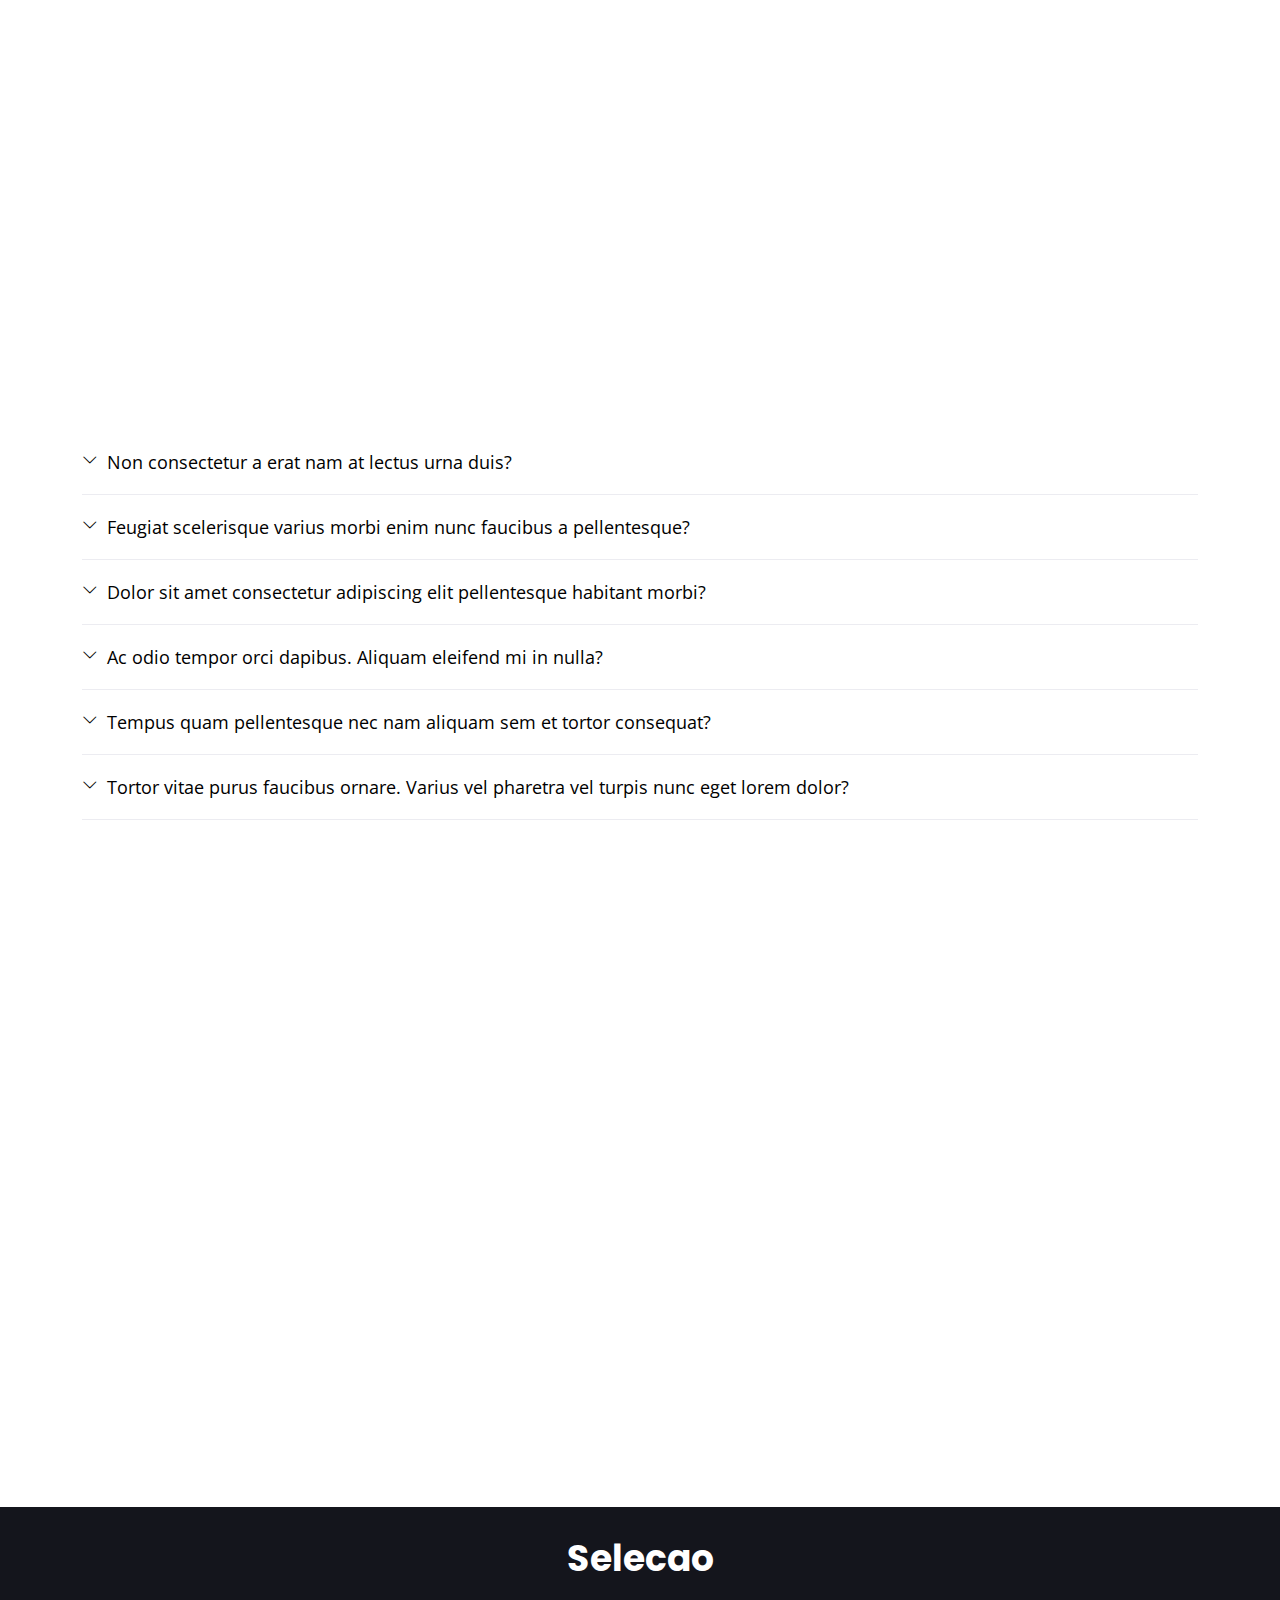
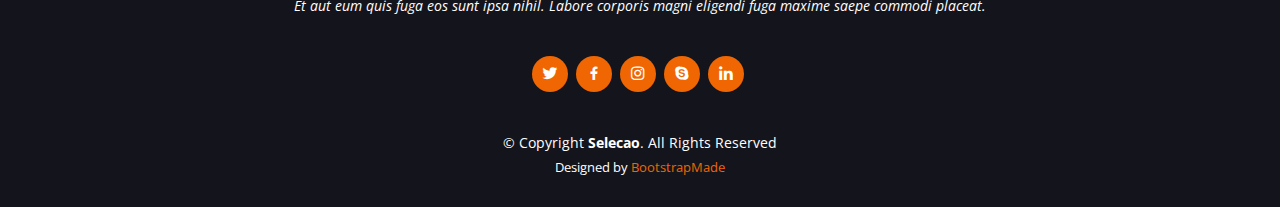
==== commit 6e04ebf6: "potfolio,pricing,team has been removed" ====
--- a/index.html
+++ b/index.html
@@ -31,7 +31,7 @@
 
   <!-- =======================================================
   * Template Name: Selecao
-  * Updated: Jan 29 2024 with Bootstrap v5.3.2
+  * Updated: Jan 29 2024 with Bootstrap v5.3.2
   * Template URL: https://bootstrapmade.com/selecao-bootstrap-template/
   * Author: BootstrapMade.com
   * License: https://bootstrapmade.com/license/
@@ -55,9 +55,6 @@
           <li><a class="nav-link scrollto active" href="#hero">Home</a></li>
           <li><a class="nav-link scrollto" href="#about">About</a></li>
           <li><a class="nav-link scrollto" href="#services">Services</a></li>
-          <li><a class="nav-link scrollto " href="#portfolio">Portfolio</a></li>
-          <li><a class="nav-link scrollto" href="#pricing">Pricing</a></li>
-          <li><a class="nav-link scrollto" href="#team">Team</a></li>
           <li class="dropdown"><a href="#"><span>Drop Down</span> <i class="bi bi-chevron-down"></i></a>
             <ul>
               <li><a href="#">Drop Down 1</a></li>
@@ -387,119 +384,6 @@
       </div>
     </section><!-- End Services Section -->
 
-    <!-- ======= Portfolio Section ======= -->
-    <section id="portfolio" class="portfolio">
-      <div class="container">
-
-        <div class="section-title" data-aos="zoom-out">
-          <h2>Portfolio</h2>
-          <p>What we've done</p>
-        </div>
-
-        <ul id="portfolio-flters" class="d-flex justify-content-end" data-aos="fade-up">
-          <li data-filter="*" class="filter-active">All</li>
-          <li data-filter=".filter-app">App</li>
-          <li data-filter=".filter-card">Card</li>
-          <li data-filter=".filter-web">Web</li>
-        </ul>
-
-        <div class="row portfolio-container" data-aos="fade-up">
-
-          <div class="col-lg-4 col-md-6 portfolio-item filter-app">
-            <div class="portfolio-img"><img src="assets/img/portfolio/portfolio-1.jpg" class="img-fluid" alt=""></div>
-            <div class="portfolio-info">
-              <h4>App 1</h4>
-              <p>App</p>
-              <a href="assets/img/portfolio/portfolio-1.jpg" data-gallery="portfolioGallery" class="portfolio-lightbox preview-link" title="App 1"><i class="bx bx-plus"></i></a>
-              <a href="portfolio-details.html" class="details-link" title="More Details"><i class="bx bx-link"></i></a>
-            </div>
-          </div>
-
-          <div class="col-lg-4 col-md-6 portfolio-item filter-web">
-            <div class="portfolio-img"><img src="assets/img/portfolio/portfolio-2.jpg" class="img-fluid" alt=""></div>
-            <div class="portfolio-info">
-              <h4>Web 3</h4>
-              <p>Web</p>
-              <a href="assets/img/portfolio/portfolio-2.jpg" data-gallery="portfolioGallery" class="portfolio-lightbox preview-link" title="Web 3"><i class="bx bx-plus"></i></a>
-              <a href="portfolio-details.html" class="details-link" title="More Details"><i class="bx bx-link"></i></a>
-            </div>
-          </div>
-
-          <div class="col-lg-4 col-md-6 portfolio-item filter-app">
-            <div class="portfolio-img"><img src="assets/img/portfolio/portfolio-3.jpg" class="img-fluid" alt=""></div>
-            <div class="portfolio-info">
-              <h4>App 2</h4>
-              <p>App</p>
-              <a href="assets/img/portfolio/portfolio-3.jpg" data-gallery="portfolioGallery" class="portfolio-lightbox preview-link" title="App 2"><i class="bx bx-plus"></i></a>
-              <a href="portfolio-details.html" class="details-link" title="More Details"><i class="bx bx-link"></i></a>
-            </div>
-          </div>
-
-          <div class="col-lg-4 col-md-6 portfolio-item filter-card">
-            <div class="portfolio-img"><img src="assets/img/portfolio/portfolio-4.jpg" class="img-fluid" alt=""></div>
-            <div class="portfolio-info">
-              <h4>Card 2</h4>
-              <p>Card</p>
-              <a href="assets/img/portfolio/portfolio-4.jpg" data-gallery="portfolioGallery" class="portfolio-lightbox preview-link" title="Card 2"><i class="bx bx-plus"></i></a>
-              <a href="portfolio-details.html" class="details-link" title="More Details"><i class="bx bx-link"></i></a>
-            </div>
-          </div>
-
-          <div class="col-lg-4 col-md-6 portfolio-item filter-web">
-            <div class="portfolio-img"><img src="assets/img/portfolio/portfolio-5.jpg" class="img-fluid" alt=""></div>
-            <div class="portfolio-info">
-              <h4>Web 2</h4>
-              <p>Web</p>
-              <a href="assets/img/portfolio/portfolio-5.jpg" data-gallery="portfolioGallery" class="portfolio-lightbox preview-link" title="Web 2"><i class="bx bx-plus"></i></a>
-              <a href="portfolio-details.html" class="details-link" title="More Details"><i class="bx bx-link"></i></a>
-            </div>
-          </div>
-
-          <div class="col-lg-4 col-md-6 portfolio-item filter-app">
-            <div class="portfolio-img"><img src="assets/img/portfolio/portfolio-6.jpg" class="img-fluid" alt=""></div>
-            <div class="portfolio-info">
-              <h4>App 3</h4>
-              <p>App</p>
-              <a href="assets/img/portfolio/portfolio-6.jpg" data-gallery="portfolioGallery" class="portfolio-lightbox preview-link" title="App 3"><i class="bx bx-plus"></i></a>
-              <a href="portfolio-details.html" class="details-link" title="More Details"><i class="bx bx-link"></i></a>
-            </div>
-          </div>
-
-          <div class="col-lg-4 col-md-6 portfolio-item filter-card">
-            <div class="portfolio-img"><img src="assets/img/portfolio/portfolio-7.jpg" class="img-fluid" alt=""></div>
-            <div class="portfolio-info">
-              <h4>Card 1</h4>
-              <p>Card</p>
-              <a href="assets/img/portfolio/portfolio-7.jpg" data-gallery="portfolioGallery" class="portfolio-lightbox preview-link" title="Card 1"><i class="bx bx-plus"></i></a>
-              <a href="portfolio-details.html" class="details-link" title="More Details"><i class="bx bx-link"></i></a>
-            </div>
-          </div>
-
-          <div class="col-lg-4 col-md-6 portfolio-item filter-card">
-            <div class="portfolio-img"><img src="assets/img/portfolio/portfolio-8.jpg" class="img-fluid" alt=""></div>
-            <div class="portfolio-info">
-              <h4>Card 3</h4>
-              <p>Card</p>
-              <a href="assets/img/portfolio/portfolio-8.jpg" data-gallery="portfolioGallery" class="portfolio-lightbox preview-link" title="Card 3"><i class="bx bx-plus"></i></a>
-              <a href="portfolio-details.html" class="details-link" title="More Details"><i class="bx bx-link"></i></a>
-            </div>
-          </div>
-
-          <div class="col-lg-4 col-md-6 portfolio-item filter-web">
-            <div class="portfolio-img"><img src="assets/img/portfolio/portfolio-9.jpg" class="img-fluid" alt=""></div>
-            <div class="portfolio-info">
-              <h4>Web 3</h4>
-              <p>Web</p>
-              <a href="assets/img/portfolio/portfolio-9.jpg" data-gallery="portfolioGallery" class="portfolio-lightbox preview-link" title="Web 3"><i class="bx bx-plus"></i></a>
-              <a href="portfolio-details.html" class="details-link" title="More Details"><i class="bx bx-link"></i></a>
-            </div>
-          </div>
-
-        </div>
-
-      </div>
-    </section><!-- End Portfolio Section -->
-
     <!-- ======= Testimonials Section ======= -->
     <section id="testimonials" class="testimonials">
       <div class="container">
@@ -583,91 +467,6 @@
 
       </div>
     </section><!-- End Testimonials Section -->
-
-    <!-- ======= Pricing Section ======= -->
-    <section id="pricing" class="pricing">
-      <div class="container">
-
-        <div class="section-title" data-aos="zoom-out">
-          <h2>Pricing</h2>
-          <p>Our Competing Prices</p>
-        </div>
-
-        <div class="row">
-
-          <div class="col-lg-3 col-md-6">
-            <div class="box" data-aos="zoom-in">
-              <h3>Free</h3>
-              <h4><sup>$</sup>0<span> / month</span></h4>
-              <ul>
-                <li>Aida dere</li>
-                <li>Nec feugiat nisl</li>
-                <li>Nulla at volutpat dola</li>
-                <li class="na">Pharetra massa</li>
-                <li class="na">Massa ultricies mi</li>
-              </ul>
-              <div class="btn-wrap">
-                <a href="#" class="btn-buy">Buy Now</a>
-              </div>
-            </div>
-          </div>
-
-          <div class="col-lg-3 col-md-6 mt-4 mt-md-0">
-            <div class="box featured" data-aos="zoom-in" data-aos-delay="100">
-              <h3>Business</h3>
-              <h4><sup>$</sup>19<span> / month</span></h4>
-              <ul>
-                <li>Aida dere</li>
-                <li>Nec feugiat nisl</li>
-                <li>Nulla at volutpat dola</li>
-                <li>Pharetra massa</li>
-                <li class="na">Massa ultricies mi</li>
-              </ul>
-              <div class="btn-wrap">
-                <a href="#" class="btn-buy">Buy Now</a>
-              </div>
-            </div>
-          </div>
-
-          <div class="col-lg-3 col-md-6 mt-4 mt-lg-0">
-            <div class="box" data-aos="zoom-in" data-aos-delay="200">
-              <h3>Developer</h3>
-              <h4><sup>$</sup>29<span> / month</span></h4>
-              <ul>
-                <li>Aida dere</li>
-                <li>Nec feugiat nisl</li>
-                <li>Nulla at volutpat dola</li>
-                <li>Pharetra massa</li>
-                <li>Massa ultricies mi</li>
-              </ul>
-              <div class="btn-wrap">
-                <a href="#" class="btn-buy">Buy Now</a>
-              </div>
-            </div>
-          </div>
-
-          <div class="col-lg-3 col-md-6 mt-4 mt-lg-0">
-            <div class="box" data-aos="zoom-in" data-aos-delay="300">
-              <span class="advanced">Advanced</span>
-              <h3>Ultimate</h3>
-              <h4><sup>$</sup>49<span> / month</span></h4>
-              <ul>
-                <li>Aida dere</li>
-                <li>Nec feugiat nisl</li>
-                <li>Nulla at volutpat dola</li>
-                <li>Pharetra massa</li>
-                <li>Massa ultricies mi</li>
-              </ul>
-              <div class="btn-wrap">
-                <a href="#" class="btn-buy">Buy Now</a>
-              </div>
-            </div>
-          </div>
-
-        </div>
-
-      </div>
-    </section><!-- End Pricing Section -->
 
     <!-- ======= F.A.Q Section ======= -->
     <section id="faq" class="faq">
@@ -738,94 +537,6 @@
 
       </div>
     </section><!-- End F.A.Q Section -->
-
-    <!-- ======= Team Section ======= -->
-    <section id="team" class="team">
-      <div class="container">
-
-        <div class="section-title" data-aos="zoom-out">
-          <h2>Team</h2>
-          <p>Our Hardworking Team</p>
-        </div>
-
-        <div class="row">
-
-          <div class="col-lg-3 col-md-6 d-flex align-items-stretch">
-            <div class="member" data-aos="fade-up">
-              <div class="member-img">
-                <img src="assets/img/team/team-1.jpg" class="img-fluid" alt="">
-                <div class="social">
-                  <a href=""><i class="bi bi-twitter"></i></a>
-                  <a href=""><i class="bi bi-facebook"></i></a>
-                  <a href=""><i class="bi bi-instagram"></i></a>
-                  <a href=""><i class="bi bi-linkedin"></i></a>
-                </div>
-              </div>
-              <div class="member-info">
-                <h4>Walter White</h4>
-                <span>Chief Executive Officer</span>
-              </div>
-            </div>
-          </div>
-
-          <div class="col-lg-3 col-md-6 d-flex align-items-stretch">
-            <div class="member" data-aos="fade-up" data-aos-delay="100">
-              <div class="member-img">
-                <img src="assets/img/team/team-2.jpg" class="img-fluid" alt="">
-                <div class="social">
-                  <a href=""><i class="bi bi-twitter"></i></a>
-                  <a href=""><i class="bi bi-facebook"></i></a>
-                  <a href=""><i class="bi bi-instagram"></i></a>
-                  <a href=""><i class="bi bi-linkedin"></i></a>
-                </div>
-              </div>
-              <div class="member-info">
-                <h4>Sarah Jhonson</h4>
-                <span>Product Manager</span>
-              </div>
-            </div>
-          </div>
-
-          <div class="col-lg-3 col-md-6 d-flex align-items-stretch">
-            <div class="member" data-aos="fade-up" data-aos-delay="200">
-              <div class="member-img">
-                <img src="assets/img/team/team-3.jpg" class="img-fluid" alt="">
-                <div class="social">
-                  <a href=""><i class="bi bi-twitter"></i></a>
-                  <a href=""><i class="bi bi-facebook"></i></a>
-                  <a href=""><i class="bi bi-instagram"></i></a>
-                  <a href=""><i class="bi bi-linkedin"></i></a>
-                </div>
-              </div>
-              <div class="member-info">
-                <h4>William Anderson</h4>
-                <span>CTO</span>
-              </div>
-            </div>
-          </div>
-
-          <div class="col-lg-3 col-md-6 d-flex align-items-stretch">
-            <div class="member" data-aos="fade-up" data-aos-delay="300">
-              <div class="member-img">
-                <img src="assets/img/team/team-4.jpg" class="img-fluid" alt="">
-                <div class="social">
-                  <a href=""><i class="bi bi-twitter"></i></a>
-                  <a href=""><i class="bi bi-facebook"></i></a>
-                  <a href=""><i class="bi bi-instagram"></i></a>
-                  <a href=""><i class="bi bi-linkedin"></i></a>
-                </div>
-              </div>
-              <div class="member-info">
-                <h4>Amanda Jepson</h4>
-                <span>Accountant</span>
-              </div>
-            </div>
-          </div>
-
-        </div>
-
-      </div>
-    </section><!-- End Team Section -->
 
     <!-- ======= Contact Section ======= -->
     <section id="contact" class="contact">
--- a/assets/css/style.css
+++ b/assets/css/style.css
@@ -1,11 +1,3 @@
-/**
-* Template Name: Selecao
-* Updated: Jan 29 2024 with Bootstrap v5.3.2
-* Template URL: https://bootstrapmade.com/selecao-bootstrap-template/
-* Author: BootstrapMade.com
-* License: https://bootstrapmade.com/license/
-*/
-
 /*--------------------------------------------------------------
 # General
 --------------------------------------------------------------*/
@@ -780,206 +772,6 @@
 }
 
 /*--------------------------------------------------------------
-# Portfolio
---------------------------------------------------------------*/
-.portfolio #portfolio-flters {
-  list-style: none;
-  margin-bottom: 20px;
-}
-
-.portfolio #portfolio-flters li {
-  cursor: pointer;
-  display: inline-block;
-  margin: 0 0 10px 10px;
-  font-size: 16px;
-  font-weight: 500;
-  line-height: 1;
-  text-transform: uppercase;
-  color: #444444;
-  transition: all 0.3s ease-in-out;
-}
-
-.portfolio #portfolio-flters li::before {
-  content: "[";
-  margin-right: 6px;
-  color: #fff;
-  font-size: 18px;
-  font-weight: 400;
-  transition: all 0.3s ease-in-out;
-}
-
-.portfolio #portfolio-flters li::after {
-  content: "]";
-  margin-left: 6px;
-  color: #fff;
-  font-size: 18px;
-  font-weight: 400;
-  transition: all 0.3s ease-in-out;
-}
-
-.portfolio #portfolio-flters li:hover,
-.portfolio #portfolio-flters li.filter-active {
-  color: #ef6603;
-}
-
-.portfolio #portfolio-flters li.filter-active::before,
-.portfolio #portfolio-flters li.filter-active::after {
-  color: #ef6603;
-}
-
-.portfolio .portfolio-item {
-  margin-bottom: 30px;
-}
-
-.portfolio .portfolio-item .portfolio-img {
-  overflow: hidden;
-}
-
-.portfolio .portfolio-item .portfolio-img img {
-  transition: all 0.8s ease-in-out;
-}
-
-.portfolio .portfolio-item .portfolio-info {
-  opacity: 0;
-  position: absolute;
-  left: 15px;
-  bottom: 0;
-  z-index: 3;
-  right: 15px;
-  transition: all ease-in-out 0.3s;
-  background: rgba(0, 0, 0, 0.5);
-  padding: 10px 15px;
-}
-
-.portfolio .portfolio-item .portfolio-info h4 {
-  font-size: 18px;
-  color: #fff;
-  font-weight: 600;
-  color: #fff;
-  margin-bottom: 0px;
-}
-
-.portfolio .portfolio-item .portfolio-info p {
-  color: #fedac0;
-  font-size: 14px;
-  margin-bottom: 0;
-}
-
-.portfolio .portfolio-item .portfolio-info .preview-link,
-.portfolio .portfolio-item .portfolio-info .details-link {
-  position: absolute;
-  right: 40px;
-  font-size: 24px;
-  top: calc(50% - 18px);
-  color: #fff;
-  transition: 0.3s;
-}
-
-.portfolio .portfolio-item .portfolio-info .preview-link:hover,
-.portfolio .portfolio-item .portfolio-info .details-link:hover {
-  color: #fd9f5b;
-}
-
-.portfolio .portfolio-item .portfolio-info .details-link {
-  right: 10px;
-}
-
-.portfolio .portfolio-item .portfolio-links {
-  opacity: 0;
-  left: 0;
-  right: 0;
-  text-align: center;
-  z-index: 3;
-  position: absolute;
-  transition: all ease-in-out 0.3s;
-}
-
-.portfolio .portfolio-item .portfolio-links a {
-  color: #fff;
-  margin: 0 2px;
-  font-size: 28px;
-  display: inline-block;
-  transition: 0.3s;
-}
-
-.portfolio .portfolio-item .portfolio-links a:hover {
-  color: #fd9f5b;
-}
-
-.portfolio .portfolio-item:hover .portfolio-img img {
-  transform: scale(1.2);
-}
-
-.portfolio .portfolio-item:hover .portfolio-info {
-  opacity: 1;
-}
-
-/*--------------------------------------------------------------
-# Portfolio Details
---------------------------------------------------------------*/
-.portfolio-details {
-  padding-top: 40px;
-}
-
-.portfolio-details .portfolio-details-slider img {
-  width: 100%;
-}
-
-.portfolio-details .portfolio-details-slider .swiper-pagination {
-  margin-top: 20px;
-  position: relative;
-}
-
-.portfolio-details .portfolio-details-slider .swiper-pagination .swiper-pagination-bullet {
-  width: 12px;
-  height: 12px;
-  background-color: #fff;
-  opacity: 1;
-  border: 1px solid #ef6603;
-}
-
-.portfolio-details .portfolio-details-slider .swiper-pagination .swiper-pagination-bullet-active {
-  background-color: #ef6603;
-}
-
-.portfolio-details .portfolio-info {
-  padding: 30px;
-  box-shadow: 0px 0 30px rgba(42, 44, 57, 0.08);
-}
-
-.portfolio-details .portfolio-info h3 {
-  font-size: 22px;
-  font-weight: 700;
-  margin-bottom: 20px;
-  padding-bottom: 20px;
-  border-bottom: 1px solid #eee;
-}
-
-.portfolio-details .portfolio-info ul {
-  list-style: none;
-  padding: 0;
-  font-size: 15px;
-}
-
-.portfolio-details .portfolio-info ul li+li {
-  margin-top: 10px;
-}
-
-.portfolio-details .portfolio-description {
-  padding-top: 30px;
-}
-
-.portfolio-details .portfolio-description h2 {
-  font-size: 26px;
-  font-weight: 700;
-  margin-bottom: 20px;
-}
-
-.portfolio-details .portfolio-description p {
-  padding: 0;
-}
-
-/*--------------------------------------------------------------
 # Testimonials
 --------------------------------------------------------------*/
 .testimonials .testimonials-carousel,
@@ -1055,120 +847,6 @@
 
 .testimonials .swiper-pagination .swiper-pagination-bullet-active {
   background-color: #ef6603;
-}
-
-/*--------------------------------------------------------------
-# Pricing
---------------------------------------------------------------*/
-.pricing .box {
-  padding: 20px;
-  background: #fff;
-  text-align: center;
-  box-shadow: 0px 0px 4px rgba(0, 0, 0, 0.12);
-  border-radius: 5px;
-  position: relative;
-  overflow: hidden;
-}
-
-.pricing h3 {
-  font-weight: 400;
-  margin: -20px -20px 25px -20px;
-  padding: 30px 15px;
-  font-size: 18px;
-  font-weight: 600;
-  color: #777777;
-  background: #f8f8f8;
-}
-
-.pricing h4 {
-  font-size: 36px;
-  color: #ef6603;
-  font-weight: 600;
-  font-family: "Poppins", sans-serif;
-  margin-bottom: 20px;
-}
-
-.pricing h4 sup {
-  font-size: 20px;
-  top: -15px;
-  left: -3px;
-}
-
-.pricing h4 span {
-  color: #bababa;
-  font-size: 16px;
-  font-weight: 300;
-}
-
-.pricing ul {
-  padding: 0;
-  list-style: none;
-  color: #444444;
-  text-align: center;
-  line-height: 20px;
-  font-size: 14px;
-}
-
-.pricing ul li {
-  padding-bottom: 16px;
-}
-
-.pricing ul i {
-  color: #ef6603;
-  font-size: 18px;
-  padding-right: 4px;
-}
-
-.pricing ul .na {
-  color: #ccc;
-  text-decoration: line-through;
-}
-
-.pricing .btn-wrap {
-  margin: 20px -20px -20px -20px;
-  padding: 20px 15px;
-  background: #f8f8f8;
-  text-align: center;
-}
-
-.pricing .btn-buy {
-  background: #ef6603;
-  display: inline-block;
-  padding: 8px 35px 10px 35px;
-  border-radius: 50px;
-  color: #fff;
-  transition: none;
-  font-size: 14px;
-  font-weight: 400;
-  font-family: "Raleway", sans-serif;
-  font-weight: 600;
-  transition: 0.3s;
-}
-
-.pricing .btn-buy:hover {
-  background: #fc8129;
-}
-
-.pricing .featured {
-  border: 2px solid #ef6603;
-}
-
-.pricing .featured h3 {
-  color: #fff;
-  background: #ef6603;
-}
-
-.pricing .advanced {
-  width: 200px;
-  position: absolute;
-  top: 18px;
-  right: -68px;
-  transform: rotate(45deg);
-  z-index: 1;
-  font-size: 14px;
-  padding: 1px 0 3px 0;
-  background: #ef6603;
-  color: #fff;
 }
 
 /*--------------------------------------------------------------
@@ -1234,92 +912,6 @@
 .faq .faq-list .collapsed .icon-close {
   display: none;
   transition: 0.6s;
-}
-
-/*--------------------------------------------------------------
-# Team
---------------------------------------------------------------*/
-.team {
-  background: #fff;
-  padding: 60px 0;
-}
-
-.team .member {
-  margin-bottom: 20px;
-  overflow: hidden;
-  border-radius: 5px;
-  background: #fff;
-  box-shadow: 0px 2px 15px rgba(0, 0, 0, 0.1);
-}
-
-.team .member .member-img {
-  position: relative;
-  overflow: hidden;
-}
-
-.team .member .social {
-  position: absolute;
-  left: 0;
-  bottom: 30px;
-  right: 0;
-  opacity: 0;
-  transition: ease-in-out 0.3s;
-  display: flex;
-  align-items: center;
-  justify-content: center;
-}
-
-.team .member .social a {
-  transition: color 0.3s;
-  margin: 0 3px;
-  border-radius: 50px;
-  width: 36px;
-  height: 36px;
-  background: rgba(239, 102, 3, 0.8);
-  transition: ease-in-out 0.3s;
-  color: #fff;
-  display: inline-flex;
-  align-items: center;
-  justify-content: center;
-}
-
-.team .member .social a:hover {
-  background: #fc8129;
-}
-
-.team .member .social i {
-  font-size: 18px;
-  line-height: 0;
-}
-
-.team .member .member-info {
-  padding: 25px 15px;
-}
-
-.team .member .member-info h4 {
-  font-weight: 700;
-  margin-bottom: 5px;
-  font-size: 18px;
-  color: #2a2c39;
-}
-
-.team .member .member-info span {
-  display: block;
-  font-size: 13px;
-  font-weight: 400;
-  color: #aaaaaa;
-}
-
-.team .member .member-info p {
-  font-style: italic;
-  font-size: 14px;
-  line-height: 26px;
-  color: #777777;
-}
-
-.team .member:hover .social {
-  opacity: 1;
-  bottom: 15px;
 }
 
 /*--------------------------------------------------------------
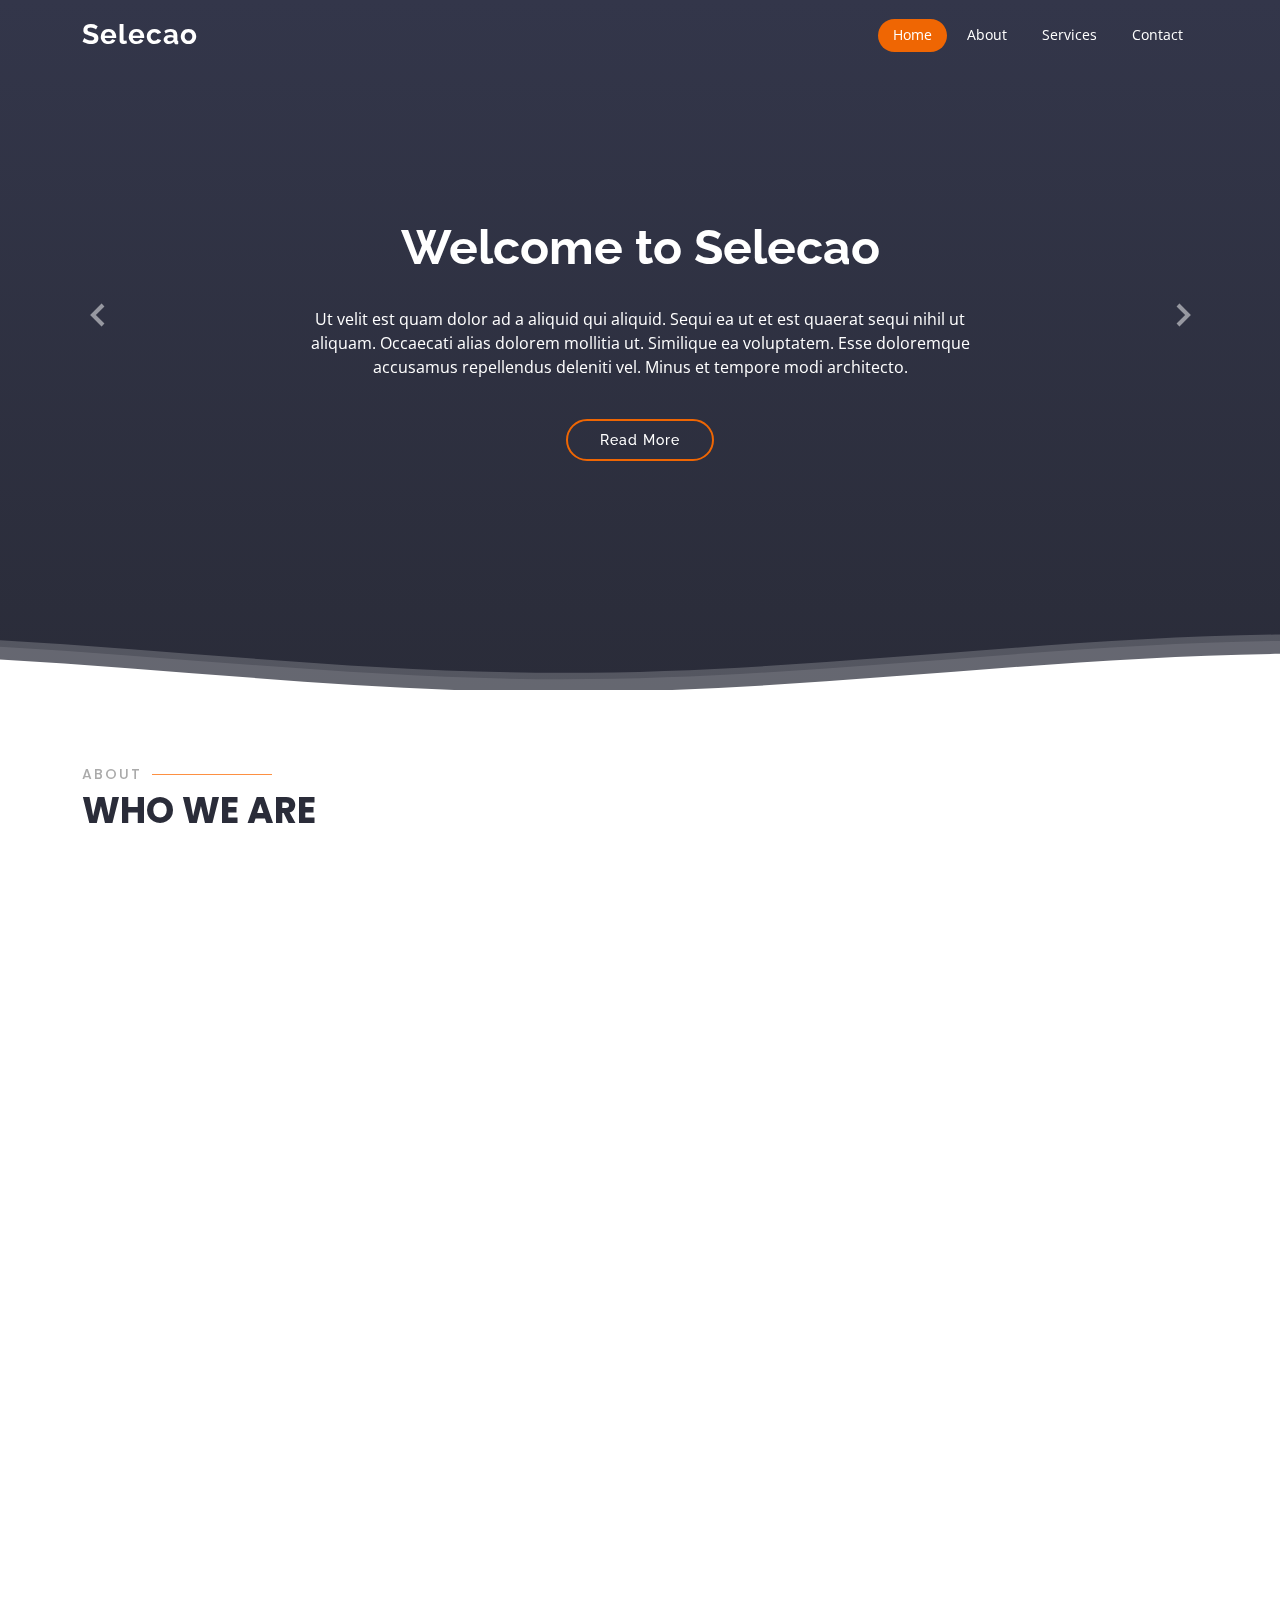
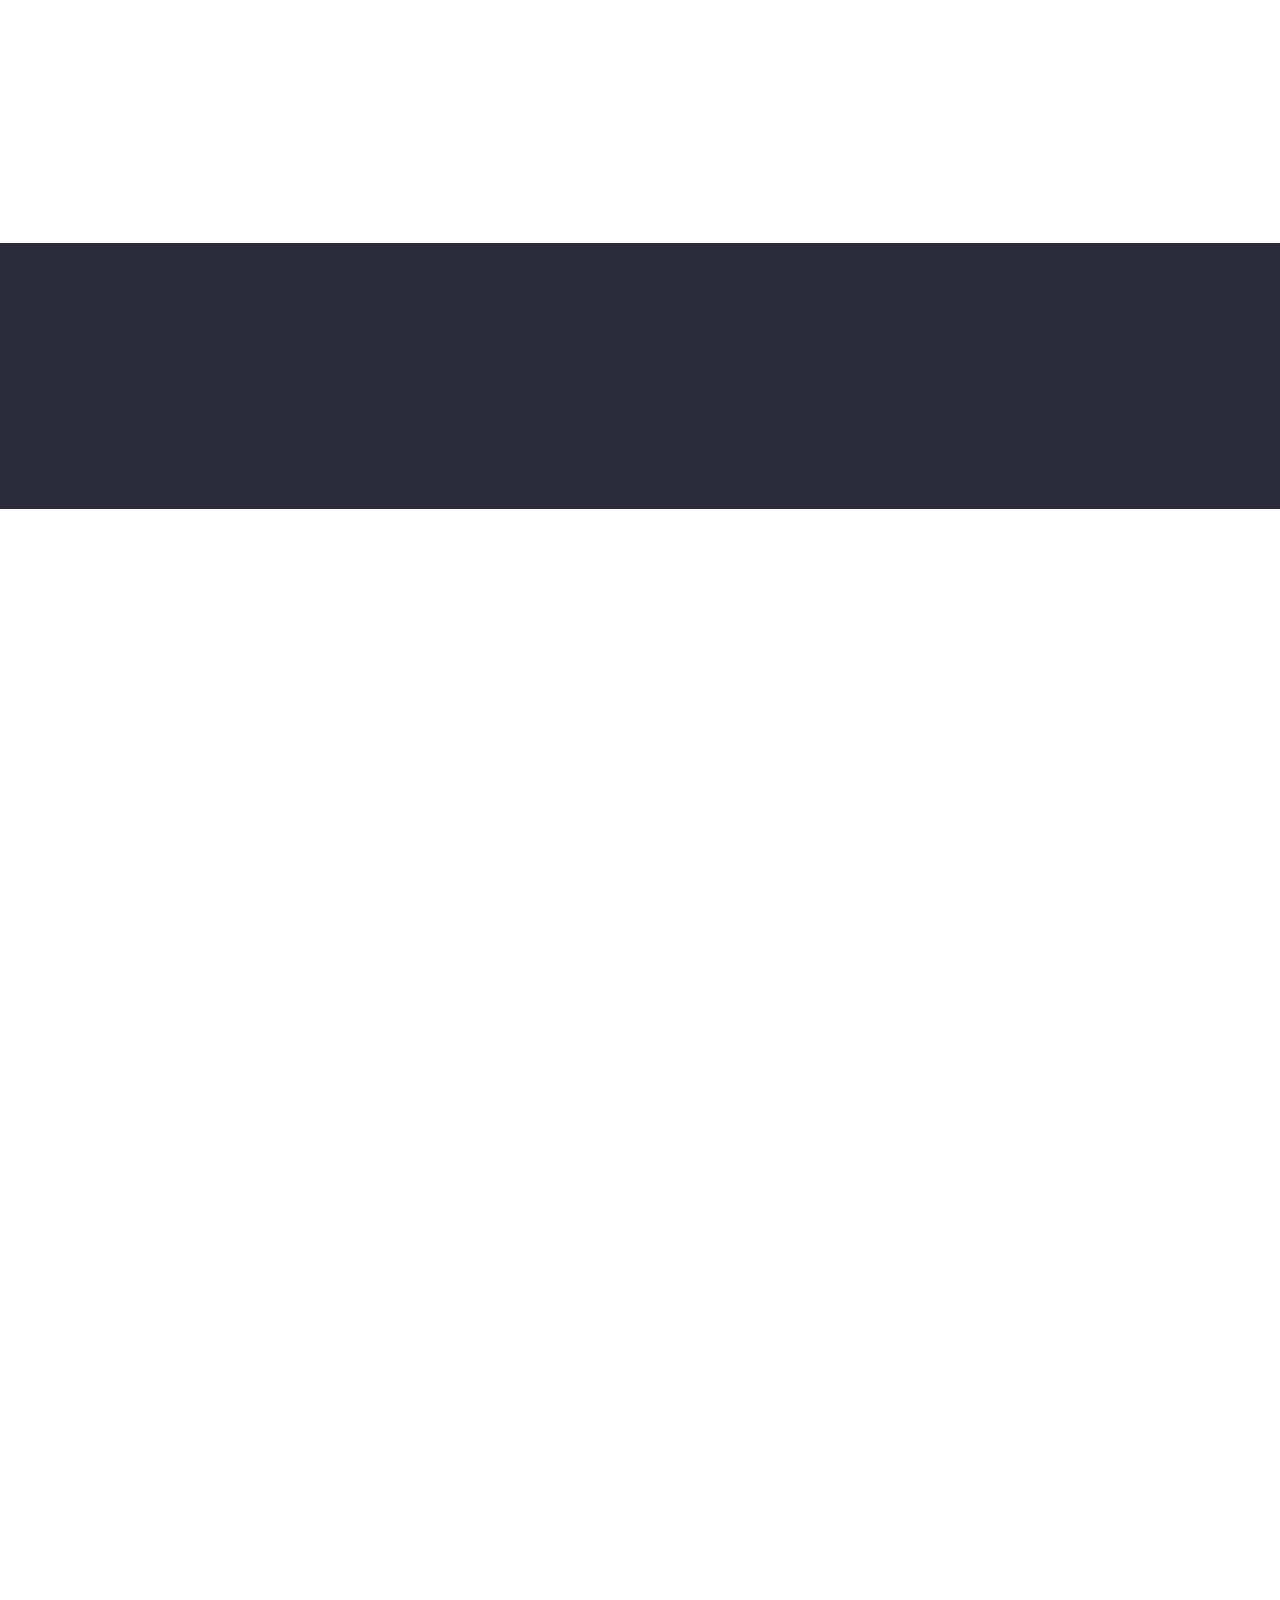
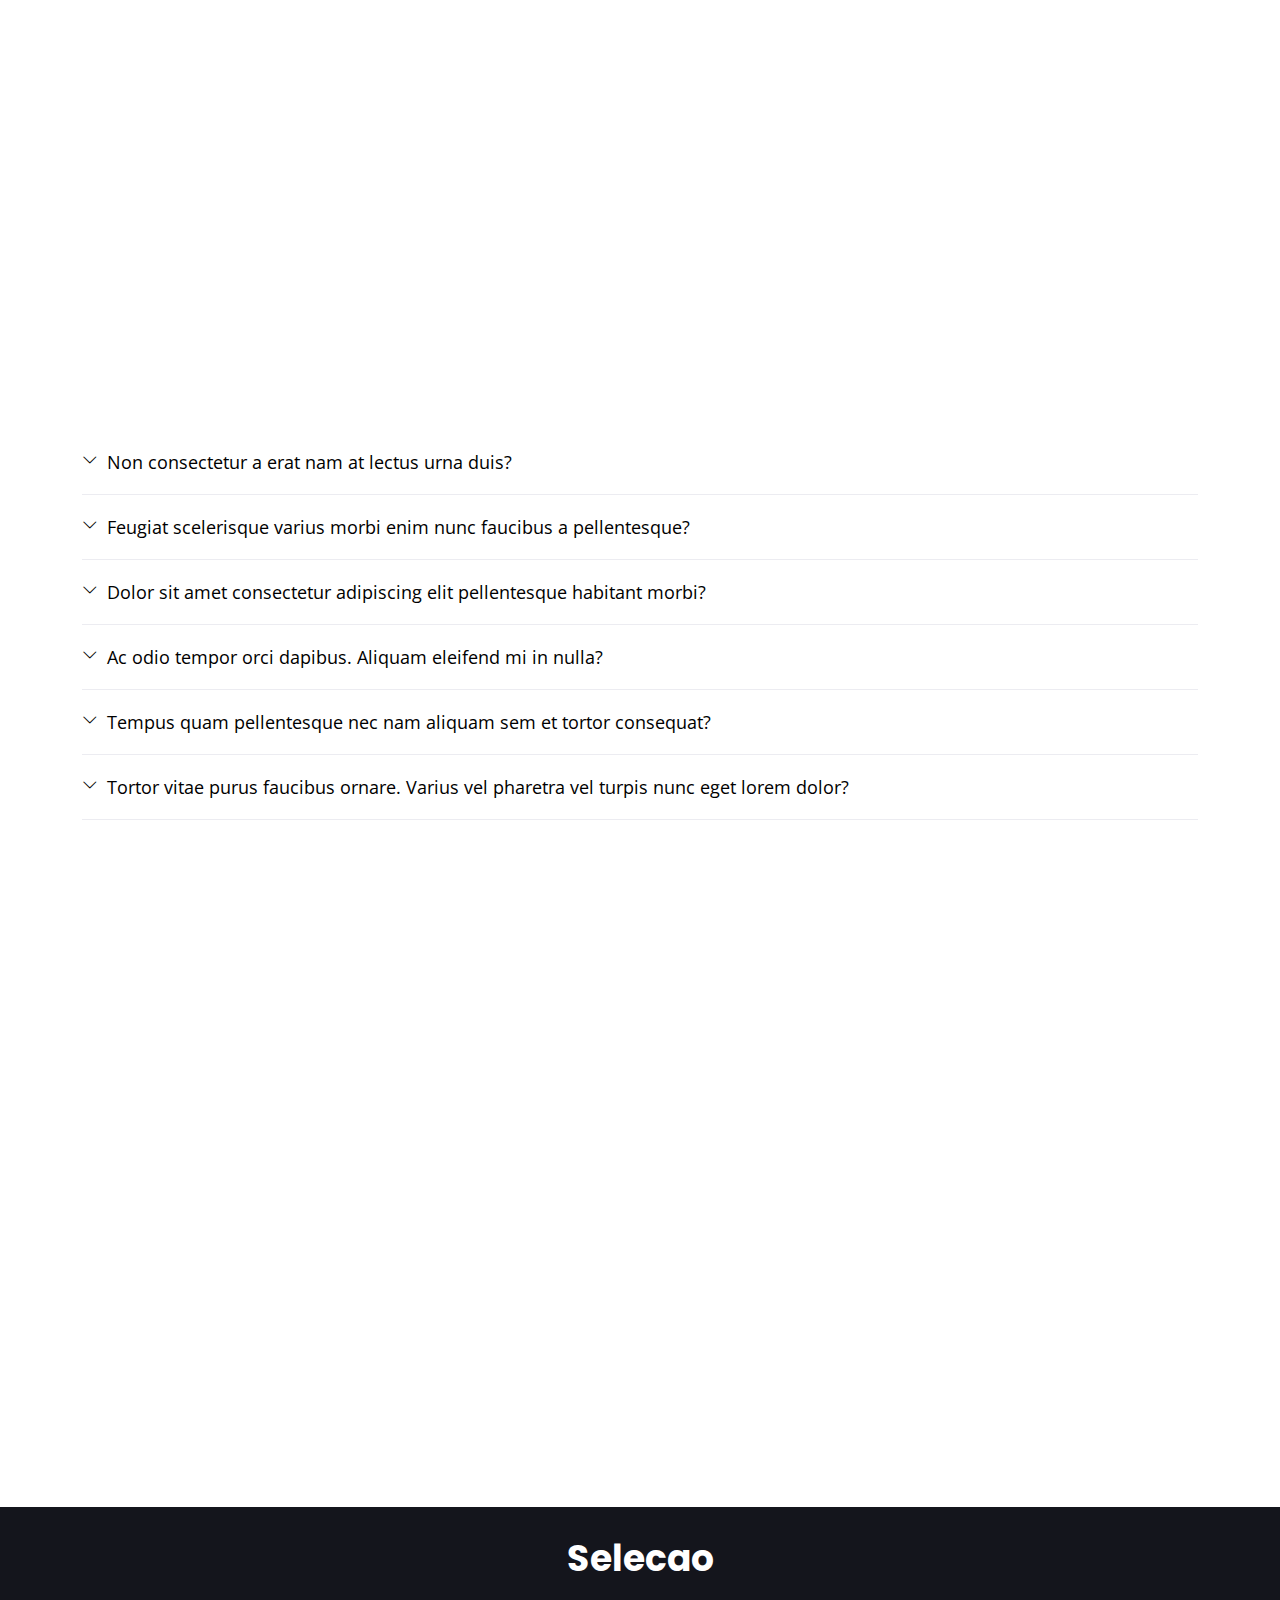
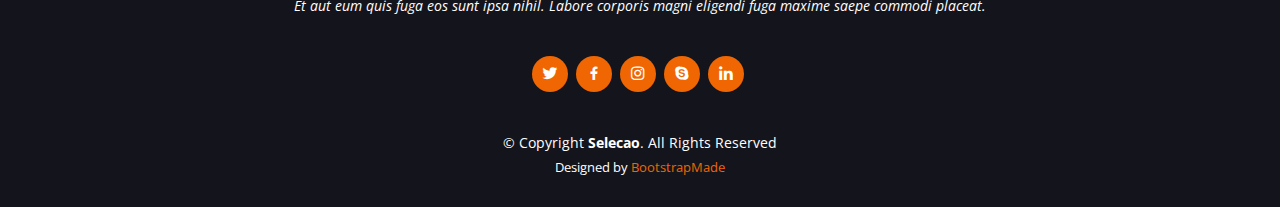
==== commit e5405fe2: "Drop Down has been removed" ====
--- a/index.html
+++ b/index.html
@@ -55,23 +55,6 @@
           <li><a class="nav-link scrollto active" href="#hero">Home</a></li>
           <li><a class="nav-link scrollto" href="#about">About</a></li>
           <li><a class="nav-link scrollto" href="#services">Services</a></li>
-          <li class="dropdown"><a href="#"><span>Drop Down</span> <i class="bi bi-chevron-down"></i></a>
-            <ul>
-              <li><a href="#">Drop Down 1</a></li>
-              <li class="dropdown"><a href="#"><span>Deep Drop Down</span> <i class="bi bi-chevron-right"></i></a>
-                <ul>
-                  <li><a href="#">Deep Drop Down 1</a></li>
-                  <li><a href="#">Deep Drop Down 2</a></li>
-                  <li><a href="#">Deep Drop Down 3</a></li>
-                  <li><a href="#">Deep Drop Down 4</a></li>
-                  <li><a href="#">Deep Drop Down 5</a></li>
-                </ul>
-              </li>
-              <li><a href="#">Drop Down 2</a></li>
-              <li><a href="#">Drop Down 3</a></li>
-              <li><a href="#">Drop Down 4</a></li>
-            </ul>
-          </li>
           <li><a class="nav-link scrollto" href="#contact">Contact</a></li>
         </ul>
         <i class="bi bi-list mobile-nav-toggle"></i>
--- a/assets/css/style.css
+++ b/assets/css/style.css
@@ -155,72 +155,6 @@
 .navbar .active:focus,
 .navbar li:hover>a {
   background: #ef6603;
-}
-
-.navbar .dropdown ul {
-  display: block;
-  position: absolute;
-  left: 5px;
-  top: calc(100% + 30px);
-  margin: 5px 0 0 0;
-  padding: 10px 0;
-  z-index: 99;
-  opacity: 0;
-  visibility: hidden;
-  background: #fff;
-  box-shadow: 0px 0px 30px rgba(127, 137, 161, 0.25);
-  transition: 0.3s;
-  border-radius: 15px;
-}
-
-.navbar .dropdown ul li {
-  min-width: 200px;
-}
-
-.navbar .dropdown ul a {
-  padding: 10px 20px;
-  color: #2a2c39;
-  margin: 0 5px;
-  font-size: 14px;
-}
-
-.navbar .dropdown ul a i {
-  font-size: 12px;
-}
-
-.navbar .dropdown ul a:hover,
-.navbar .dropdown ul .active:hover,
-.navbar .dropdown ul li:hover>a {
-  color: #fff;
-}
-
-.navbar .dropdown:hover>ul {
-  opacity: 1;
-  top: 100%;
-  visibility: visible;
-}
-
-.navbar .dropdown .dropdown ul {
-  top: 0;
-  left: calc(100% - 30px);
-  visibility: hidden;
-}
-
-.navbar .dropdown .dropdown:hover>ul {
-  opacity: 1;
-  top: 0;
-  left: 100%;
-  visibility: visible;
-}
-
-@media (max-width: 1366px) {
-  .navbar .dropdown .dropdown ul {
-    left: -90%;
-  }
-
-  .navbar .dropdown .dropdown:hover>ul {
-    left: -100%;
-  }
 }
 
 /**
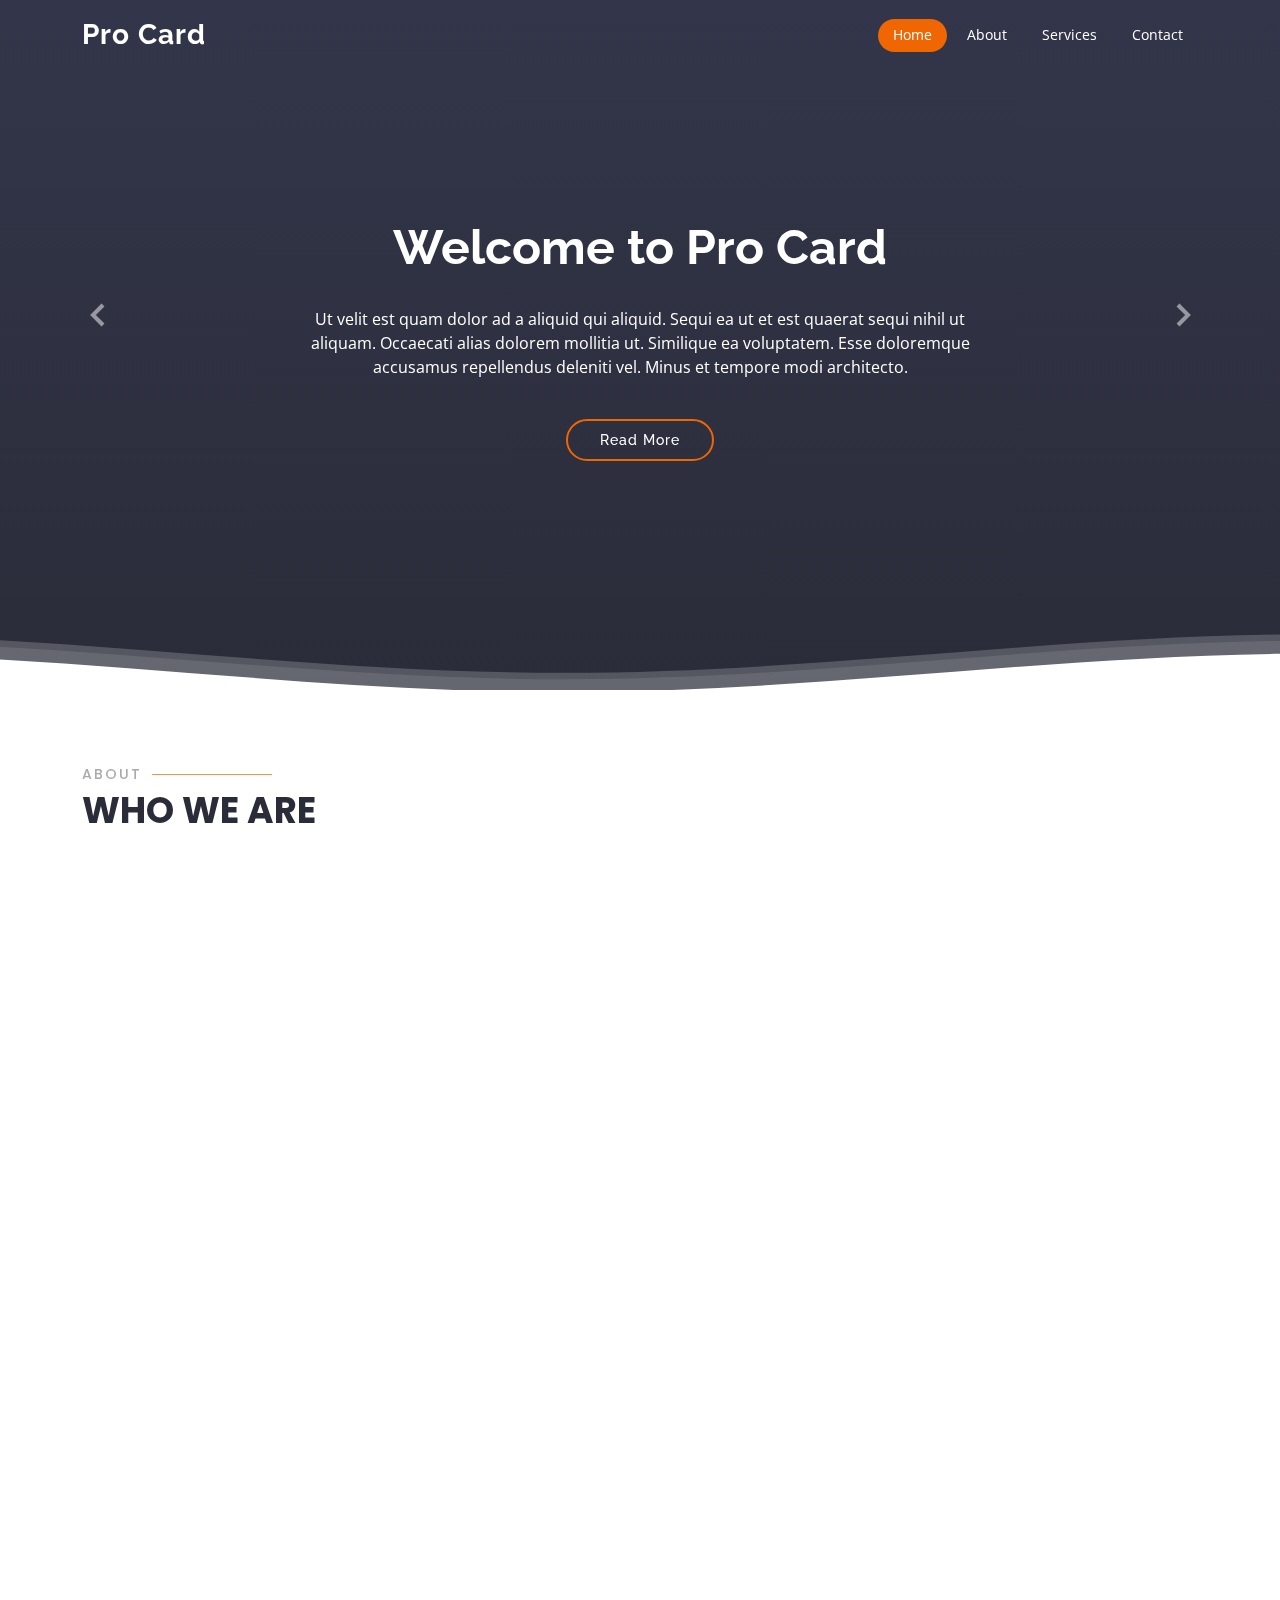
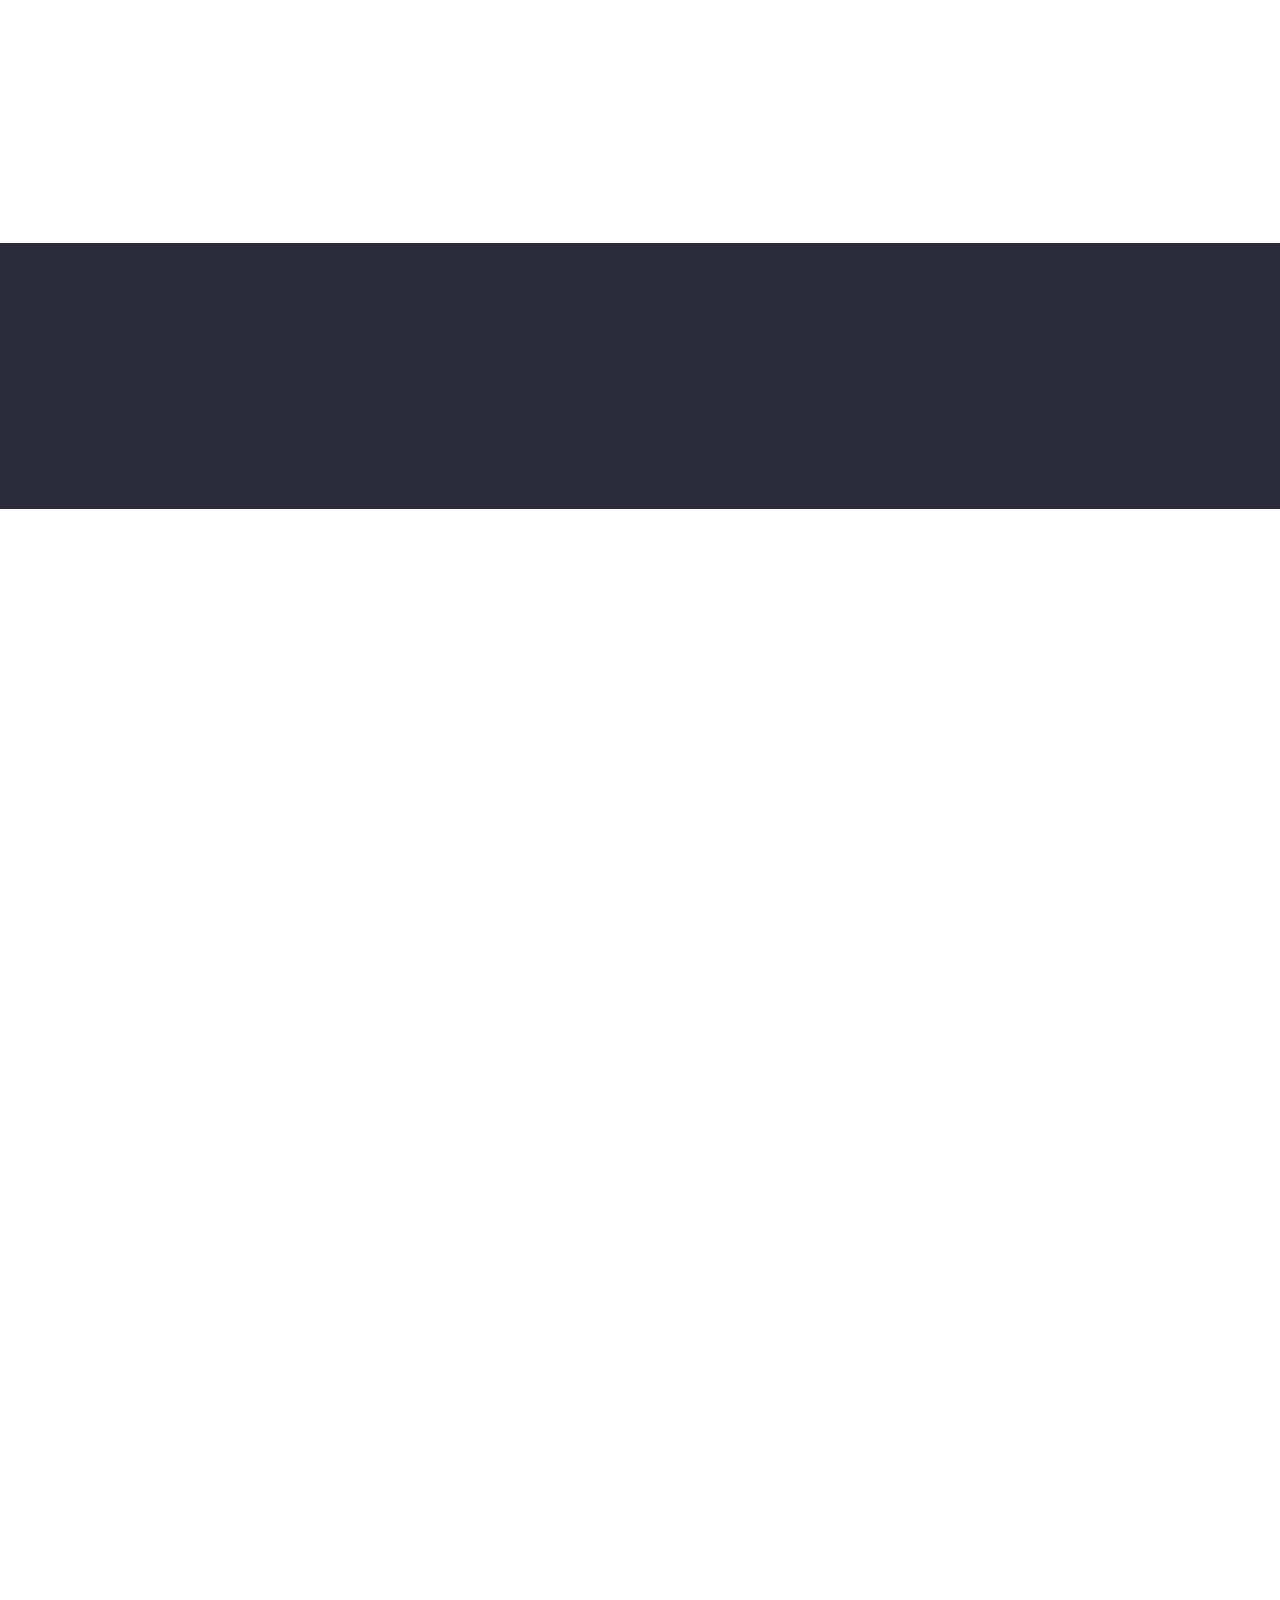
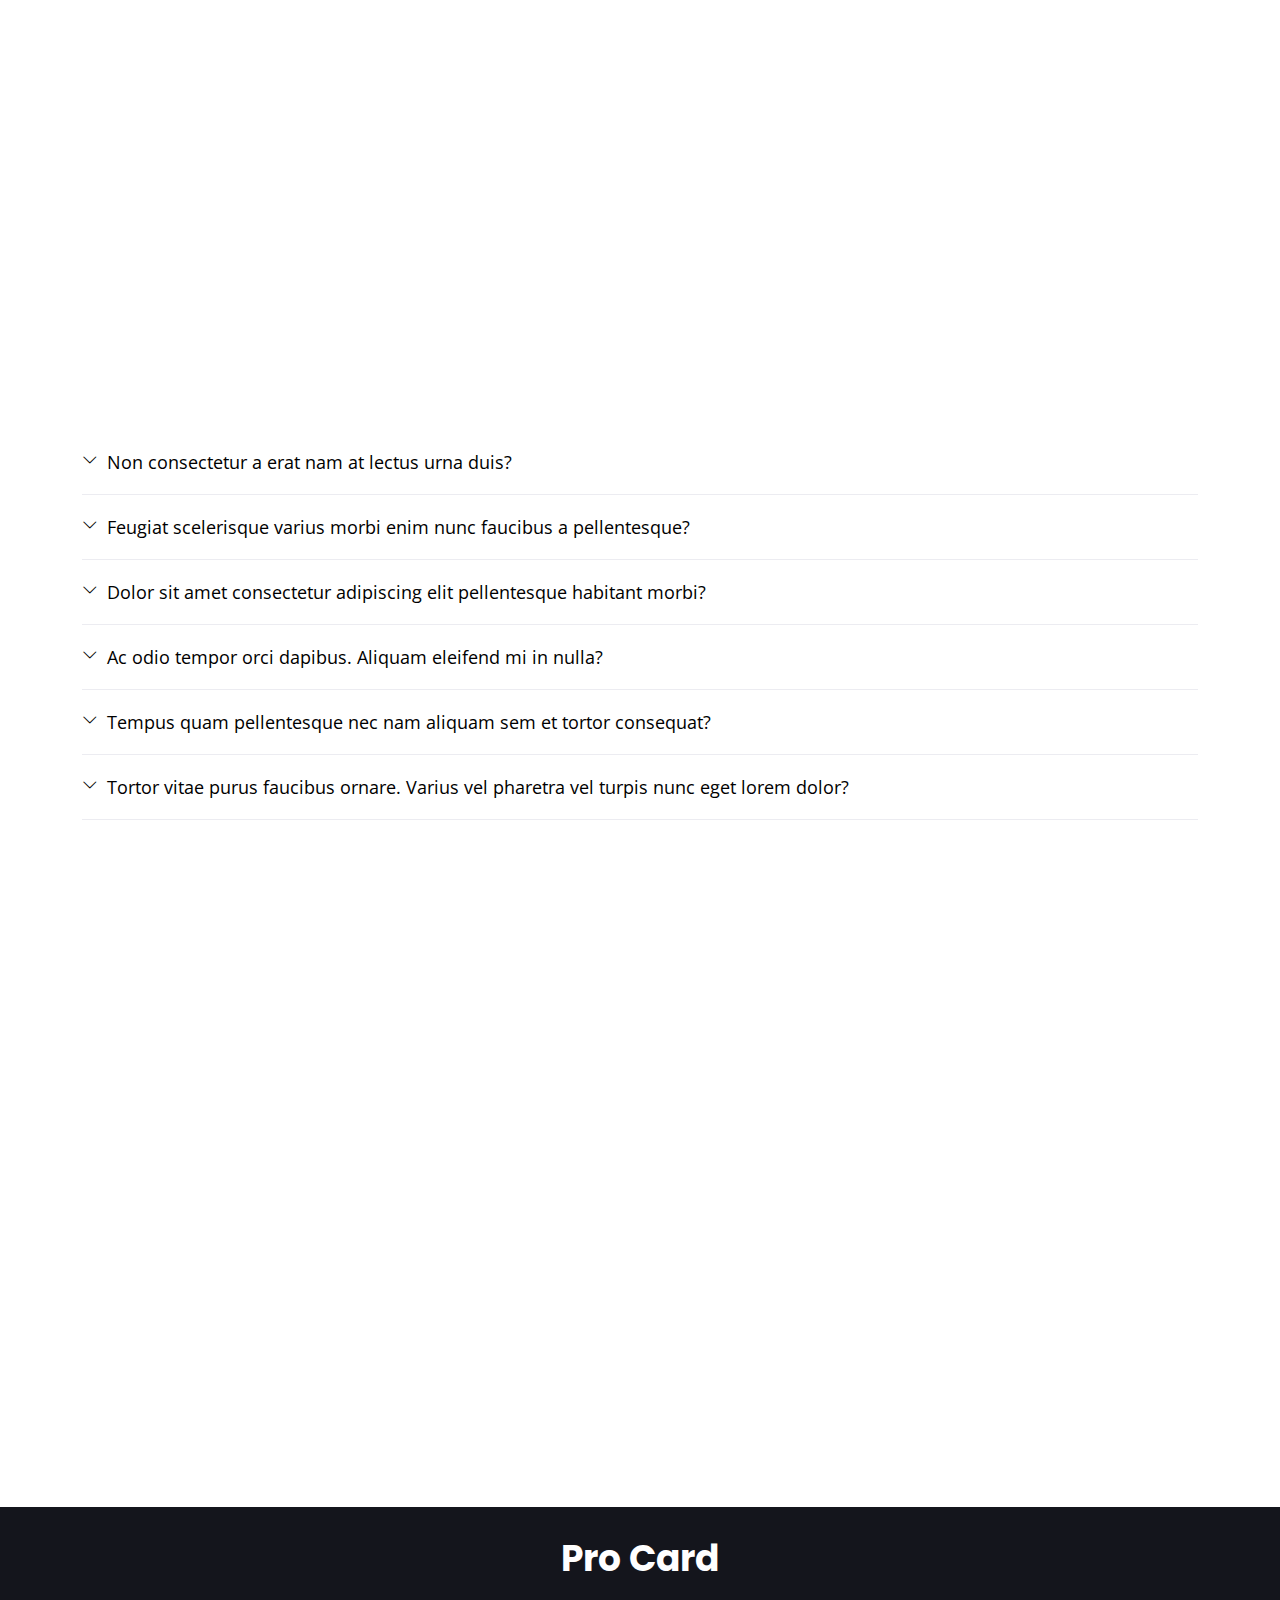
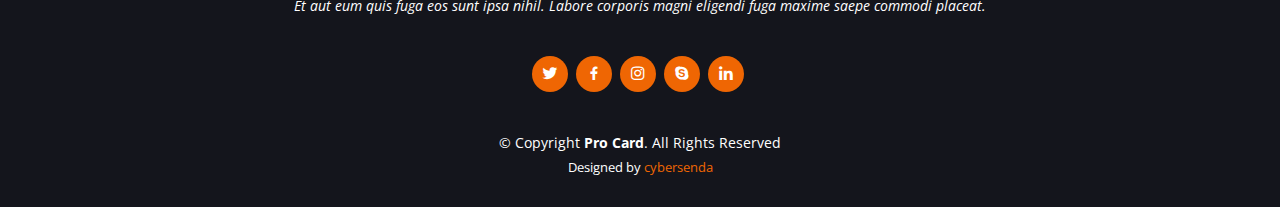
==== commit f616db4e: "content has been changed" ====
--- a/index.html
+++ b/index.html
@@ -5,7 +5,7 @@
   <meta charset="utf-8">
   <meta content="width=device-width, initial-scale=1.0" name="viewport">
 
-  <title>Selecao Bootstrap Template - Index</title>
+  <title>Pro Card</title>
   <meta content="" name="description">
   <meta content="" name="keywords">
 
@@ -30,9 +30,9 @@
   <link href="assets/css/style.css" rel="stylesheet">
 
   <!-- =======================================================
-  * Template Name: Selecao
+  * Template Name: Pro Card
   * Updated: Jan 29 2024 with Bootstrap v5.3.2
-  * Template URL: https://bootstrapmade.com/selecao-bootstrap-template/
+  * Template URL: https://bootstrapmade.com/Pro Card-bootstrap-template/
   * Author: BootstrapMade.com
   * License: https://bootstrapmade.com/license/
   ======================================================== -->
@@ -45,7 +45,7 @@
     <div class="container d-flex align-items-center justify-content-between">
 
       <div class="logo">
-        <h1><a href="index.html">Selecao</a></h1>
+        <h1><a href="index.html">Pro Card</a></h1>
         <!-- Uncomment below if you prefer to use an image logo -->
         <!-- <a href="index.html"><img src="assets/img/logo.png" alt="" class="img-fluid"></a>-->
       </div>
@@ -70,7 +70,7 @@
       <!-- Slide 1 -->
       <div class="carousel-item active">
         <div class="carousel-container">
-          <h2 class="animate__animated animate__fadeInDown">Welcome to <span>Selecao</span></h2>
+          <h2 class="animate__animated animate__fadeInDown">Welcome to <span>Pro Card</span></h2>
           <p class="animate__animated fanimate__adeInUp">Ut velit est quam dolor ad a aliquid qui aliquid. Sequi ea ut et est quaerat sequi nihil ut aliquam. Occaecati alias dolorem mollitia ut. Similique ea voluptatem. Esse doloremque accusamus repellendus deleniti vel. Minus et tempore modi architecto.</p>
           <a href="#about" class="btn-get-started animate__animated animate__fadeInUp scrollto">Read More</a>
         </div>
@@ -164,26 +164,26 @@
         <ul class="nav nav-tabs row d-flex">
           <li class="nav-item col-3" data-aos="zoom-in">
             <a class="nav-link active show" data-bs-toggle="tab" href="#tab-1">
-              <i class="ri-gps-line"></i>
-              <h4 class="d-none d-lg-block">Modi sit est dela pireda nest</h4>
+              <i class="bi bi-google"></i>
+              <h4 class="d-none d-lg-block">Google Review Card</h4>
             </a>
           </li>
           <li class="nav-item col-3" data-aos="zoom-in" data-aos-delay="100">
             <a class="nav-link" data-bs-toggle="tab" href="#tab-2">
-              <i class="ri-body-scan-line"></i>
-              <h4 class="d-none d-lg-block">Unde praesenti mara setra le</h4>
+              <i class="bi bi-person-vcard"></i>
+              <h4 class="d-none d-lg-block">Business Card</h4>
             </a>
           </li>
           <li class="nav-item col-3" data-aos="zoom-in" data-aos-delay="200">
             <a class="nav-link" data-bs-toggle="tab" href="#tab-3">
-              <i class="ri-sun-line"></i>
-              <h4 class="d-none d-lg-block">Pariatur explica nitro dela</h4>
+              <i class="bi bi-card-image"></i>
+              <h4 class="d-none d-lg-block">Custom Card</h4>
             </a>
           </li>
           <li class="nav-item col-3" data-aos="zoom-in" data-aos-delay="300">
             <a class="nav-link" data-bs-toggle="tab" href="#tab-4">
-              <i class="ri-store-line"></i>
-              <h4 class="d-none d-lg-block">Nostrum qui dile node</h4>
+              <i class="bi bi-bag-plus"></i>
+              <h4 class="d-none d-lg-block">Accessories</h4>
             </a>
           </li>
         </ul>
@@ -192,7 +192,7 @@
           <div class="tab-pane active show" id="tab-1">
             <div class="row">
               <div class="col-lg-6 order-2 order-lg-1 mt-3 mt-lg-0">
-                <h3>Voluptatem dignissimos provident quasi corporis voluptates sit assumenda.</h3>
+                <h3>Introducing our NFC Google Review Cards: Tap, Review, Done. Boost your online presence effortlessly!</h3>
                 <p class="fst-italic">
                   Lorem ipsum dolor sit amet, consectetur adipiscing elit, sed do eiusmod tempor incididunt ut labore et dolore
                   magna aliqua.
@@ -216,7 +216,7 @@
           <div class="tab-pane" id="tab-2">
             <div class="row">
               <div class="col-lg-6 order-2 order-lg-1 mt-3 mt-lg-0">
-                <h3>Neque exercitationem debitis soluta quos debitis quo mollitia officia est</h3>
+                <h3>Introducing our NFC Business Cards: Tap, Connect, Impress. Elevate your networking game with seamless digital exchange!</h3>
                 <p>
                   Ullamco laboris nisi ut aliquip ex ea commodo consequat. Duis aute irure dolor in reprehenderit in voluptate
                   velit esse cillum dolore eu fugiat nulla pariatur. Excepteur sint occaecat cupidatat non proident, sunt in
@@ -373,7 +373,7 @@
 
         <div class="section-title" data-aos="zoom-out">
           <h2>Testimonials</h2>
-          <p>What they are saying about us</p>
+          <p>Customer Stories</p>
         </div>
 
         <div class="testimonials-slider swiper" data-aos="fade-up" data-aos-delay="100">
@@ -537,7 +537,9 @@
               <div class="address">
                 <i class="bi bi-geo-alt"></i>
                 <h4>Location:</h4>
-                <p>A108 Adam Street, New York, NY 535022</p>
+                <p> Munnamunda,
+                  Chelannur, Calicut
+                  673616 </p>
               </div>
 
               <div class="email">
@@ -549,7 +551,7 @@
               <div class="phone">
                 <i class="bi bi-phone"></i>
                 <h4>Call:</h4>
-                <p>+1 5589 55488 55s</p>
+                <p>+91 956 2630206</p>
               </div>
 
             </div>
@@ -593,7 +595,7 @@
   <!-- ======= Footer ======= -->
   <footer id="footer">
     <div class="container">
-      <h3>Selecao</h3>
+      <h3>Pro Card</h3>
       <p>Et aut eum quis fuga eos sunt ipsa nihil. Labore corporis magni eligendi fuga maxime saepe commodi placeat.</p>
       <div class="social-links">
         <a href="#" class="twitter"><i class="bx bxl-twitter"></i></a>
@@ -603,14 +605,13 @@
         <a href="#" class="linkedin"><i class="bx bxl-linkedin"></i></a>
       </div>
       <div class="copyright">
-        &copy; Copyright <strong><span>Selecao</span></strong>. All Rights Reserved
+        &copy; Copyright <strong><span>Pro Card</span></strong>. All Rights Reserved
       </div>
       <div class="credits">
         <!-- All the links in the footer should remain intact. -->
         <!-- You can delete the links only if you purchased the pro version. -->
         <!-- Licensing information: https://bootstrapmade.com/license/ -->
-        <!-- Purchase the pro version with working PHP/AJAX contact form: https://bootstrapmade.com/selecao-bootstrap-template/ -->
-        Designed by <a href="https://bootstrapmade.com/">BootstrapMade</a>
+        Designed by <a href="https://cybersenda.com/" target="_blank">cybersenda</a>
       </div>
     </div>
   </footer><!-- End Footer -->
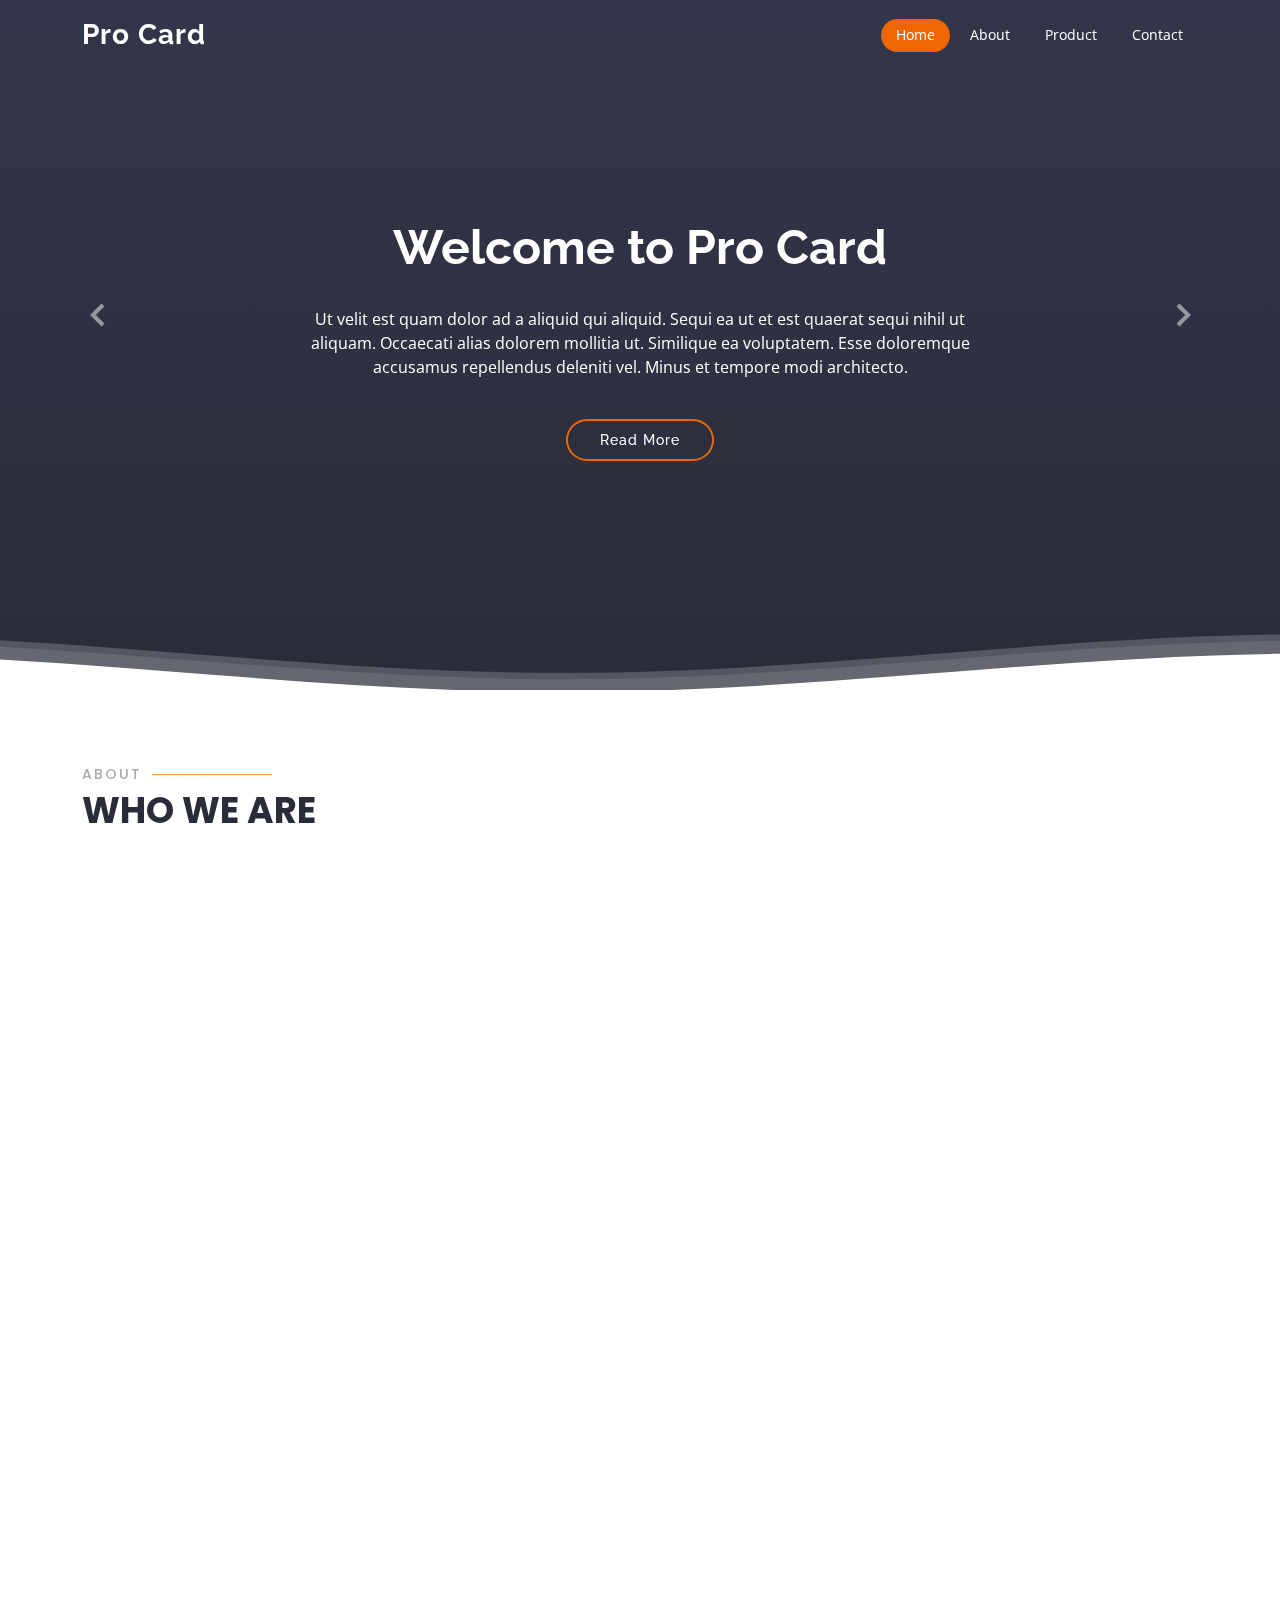
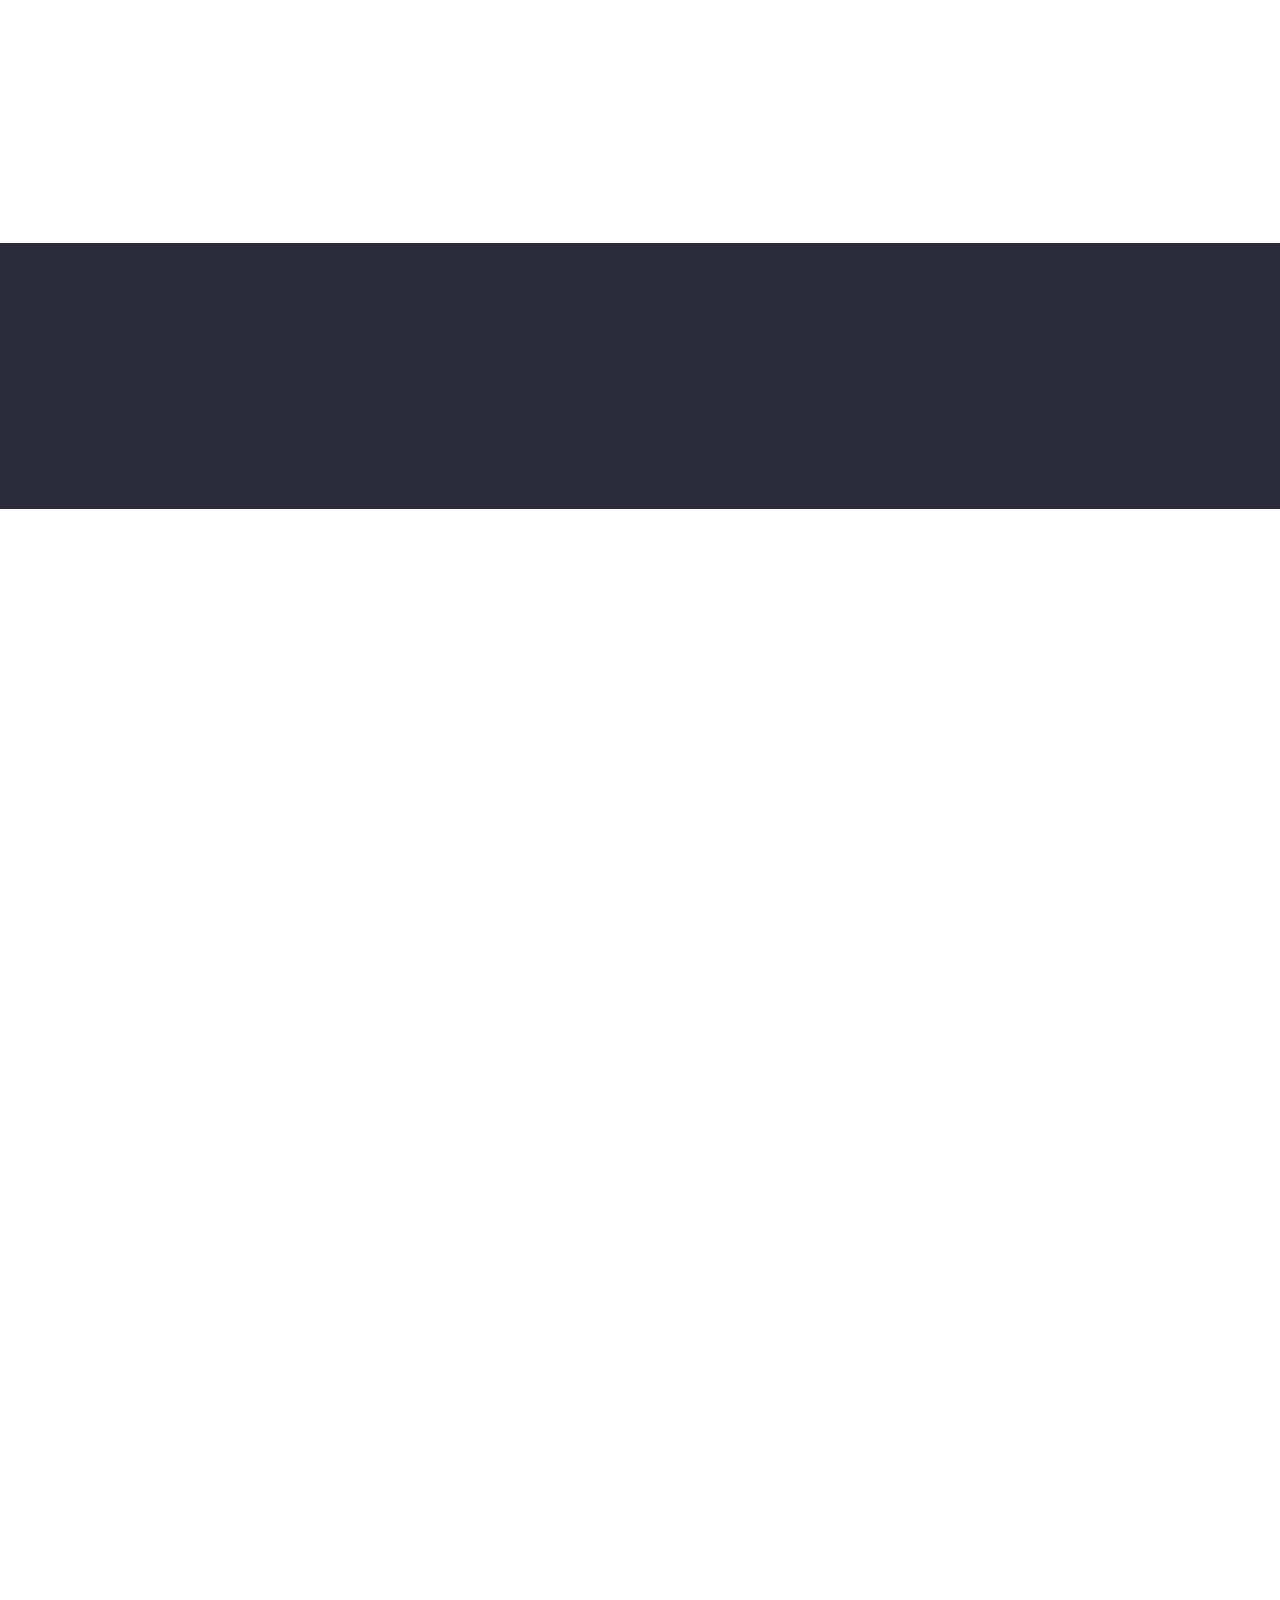
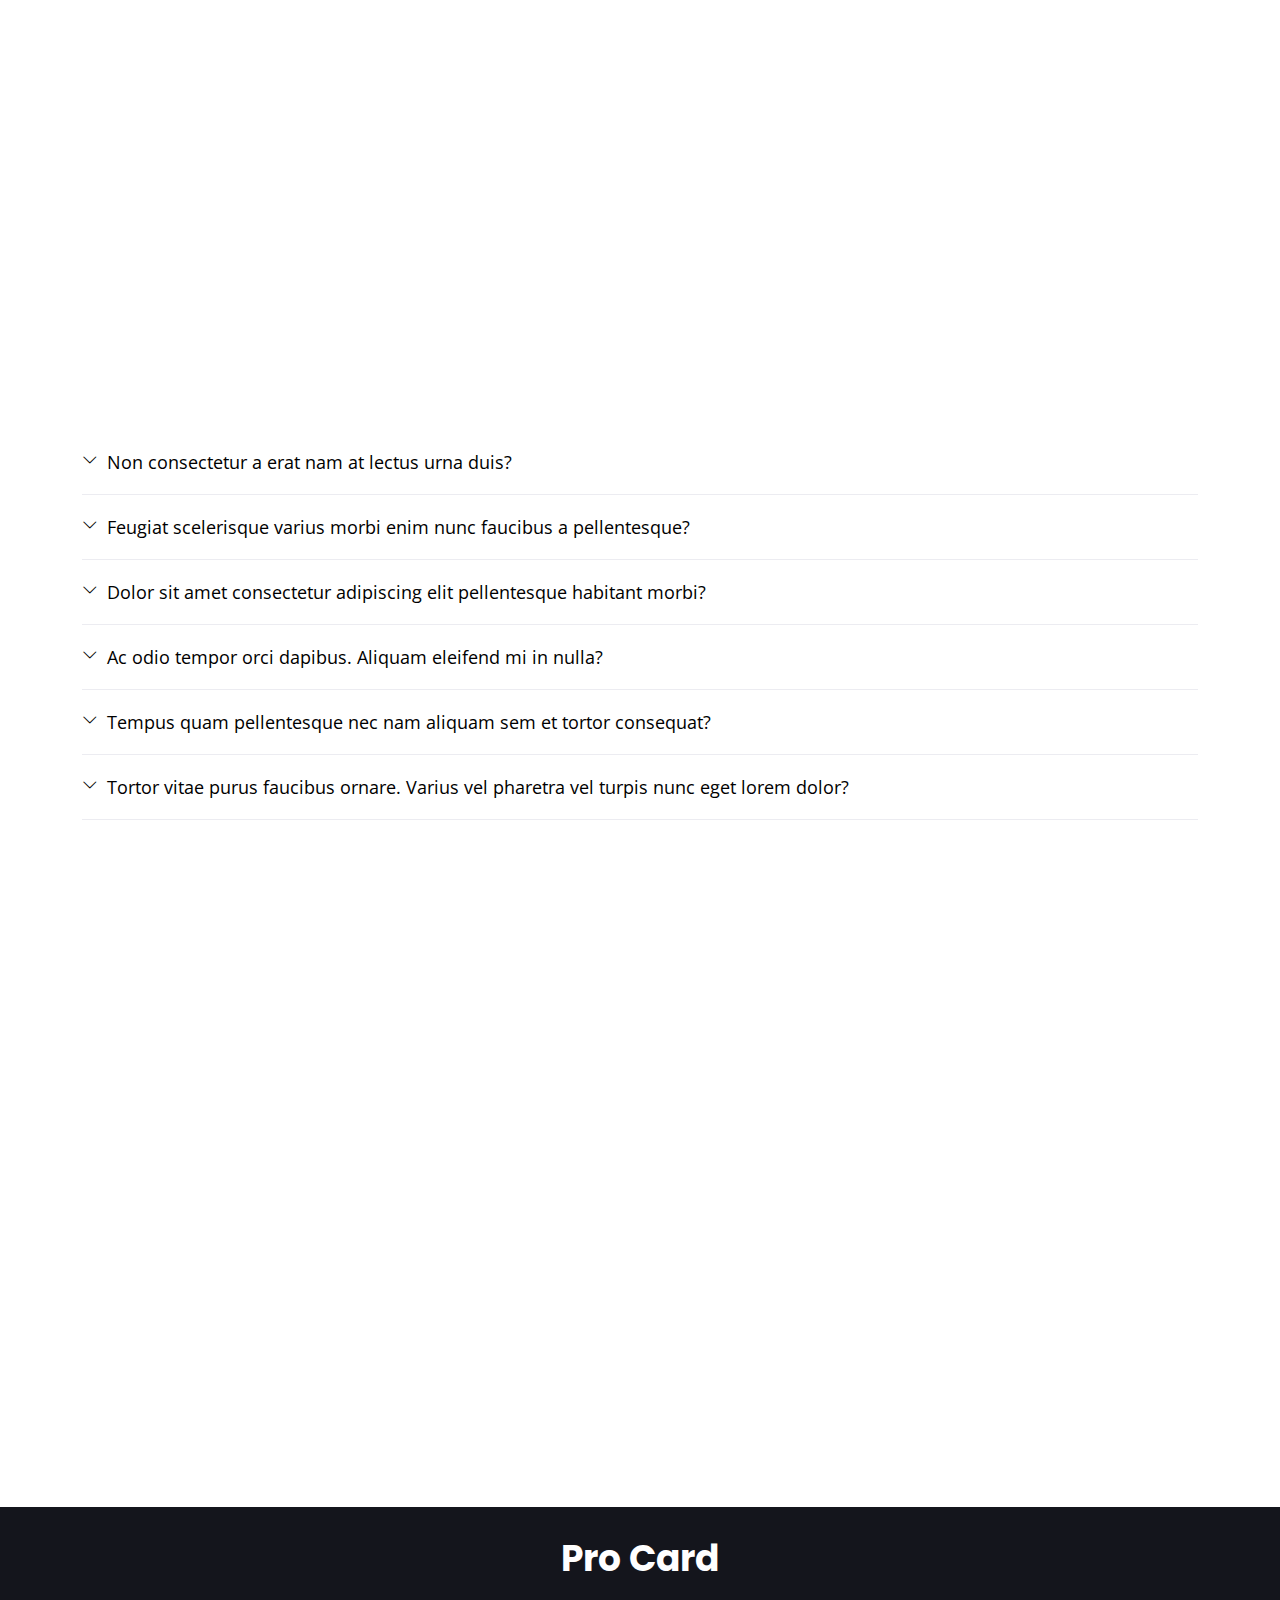
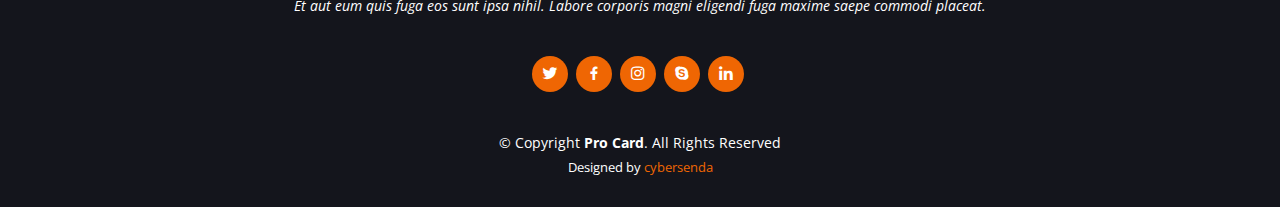
==== commit 6a28e71d: "Service title changed to Product" ====
--- a/index.html
+++ b/index.html
@@ -54,7 +54,7 @@
         <ul>
           <li><a class="nav-link scrollto active" href="#hero">Home</a></li>
           <li><a class="nav-link scrollto" href="#about">About</a></li>
-          <li><a class="nav-link scrollto" href="#services">Services</a></li>
+          <li><a class="nav-link scrollto" href="#Product">Product</a></li>
           <li><a class="nav-link scrollto" href="#contact">Contact</a></li>
         </ul>
         <i class="bi bi-list mobile-nav-toggle"></i>
@@ -308,13 +308,13 @@
       </div>
     </section><!-- End Cta Section -->
 
-    <!-- ======= Services Section ======= -->
-    <section id="services" class="services">
+    <!-- ======= Product Section ======= -->
+    <section id="Product" class="Product">
       <div class="container">
 
         <div class="section-title" data-aos="zoom-out">
-          <h2>Services</h2>
-          <p>What we do offer</p>
+          <h2>Product</h2>
+          <p>Featured items</p>
         </div>
 
         <div class="row">
--- a/assets/css/style.css
+++ b/assets/css/style.css
@@ -651,9 +651,9 @@
 }
 
 /*--------------------------------------------------------------
-# Services
---------------------------------------------------------------*/
-.services .icon-box {
+# Product
+--------------------------------------------------------------*/
+.Product .icon-box {
   padding: 30px;
   position: relative;
   overflow: hidden;
@@ -665,40 +665,40 @@
   height: 100%;
 }
 
-.services .icon-box:hover {
+.Product .icon-box:hover {
   transform: translateY(-10px);
   box-shadow: 0 2px 35px 0 rgba(68, 88, 144, 0.2);
 }
 
-.services .icon {
+.Product .icon {
   position: absolute;
   left: -20px;
   top: calc(50% - 30px);
 }
 
-.services .icon i {
+.Product .icon i {
   font-size: 64px;
   line-height: 1;
   transition: 0.5s;
 }
 
-.services .title {
+.Product .title {
   margin-left: 40px;
   font-weight: 700;
   margin-bottom: 15px;
   font-size: 18px;
 }
 
-.services .title a {
+.Product .title a {
   color: #2a2c39;
   transition: ease-in-out 0.3s;
 }
 
-.services .title a:hover {
+.Product .title a:hover {
   color: #ef6603;
 }
 
-.services .description {
+.Product .description {
   font-size: 14px;
   margin-left: 40px;
   line-height: 24px;
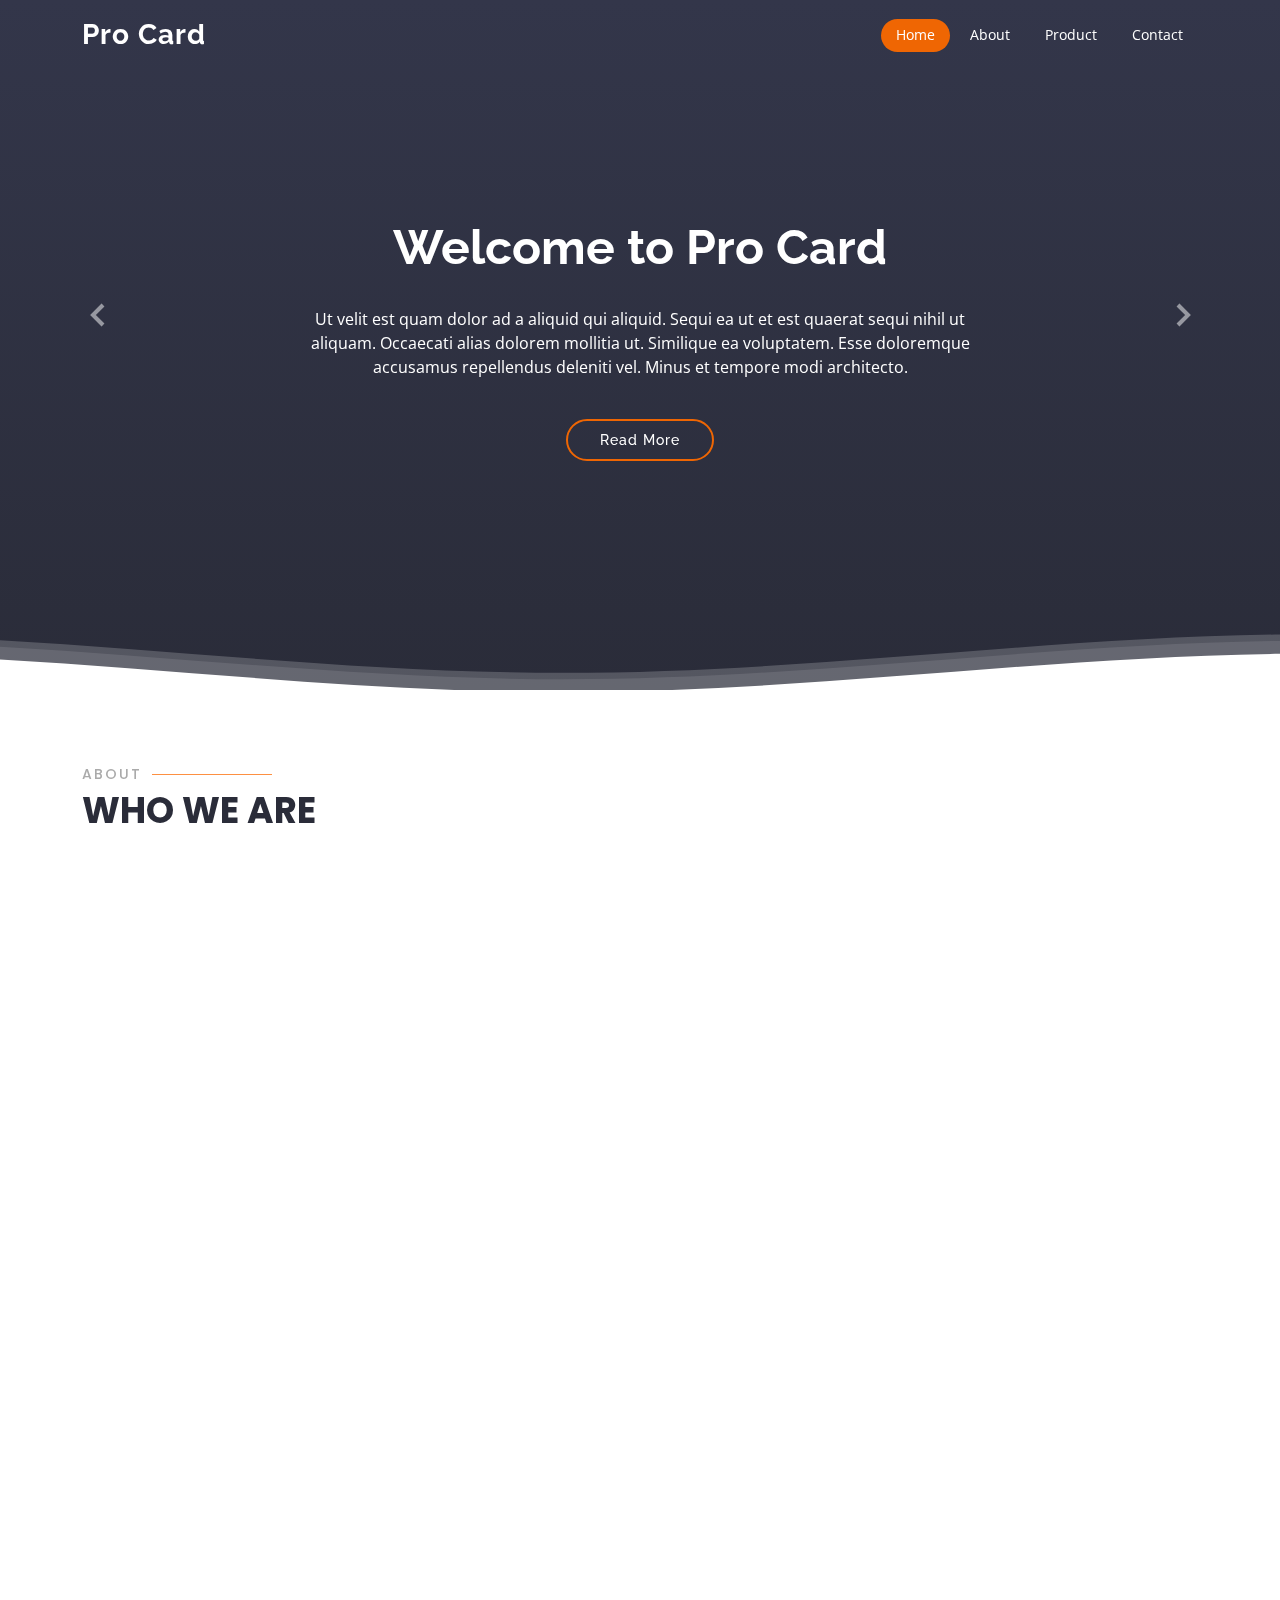
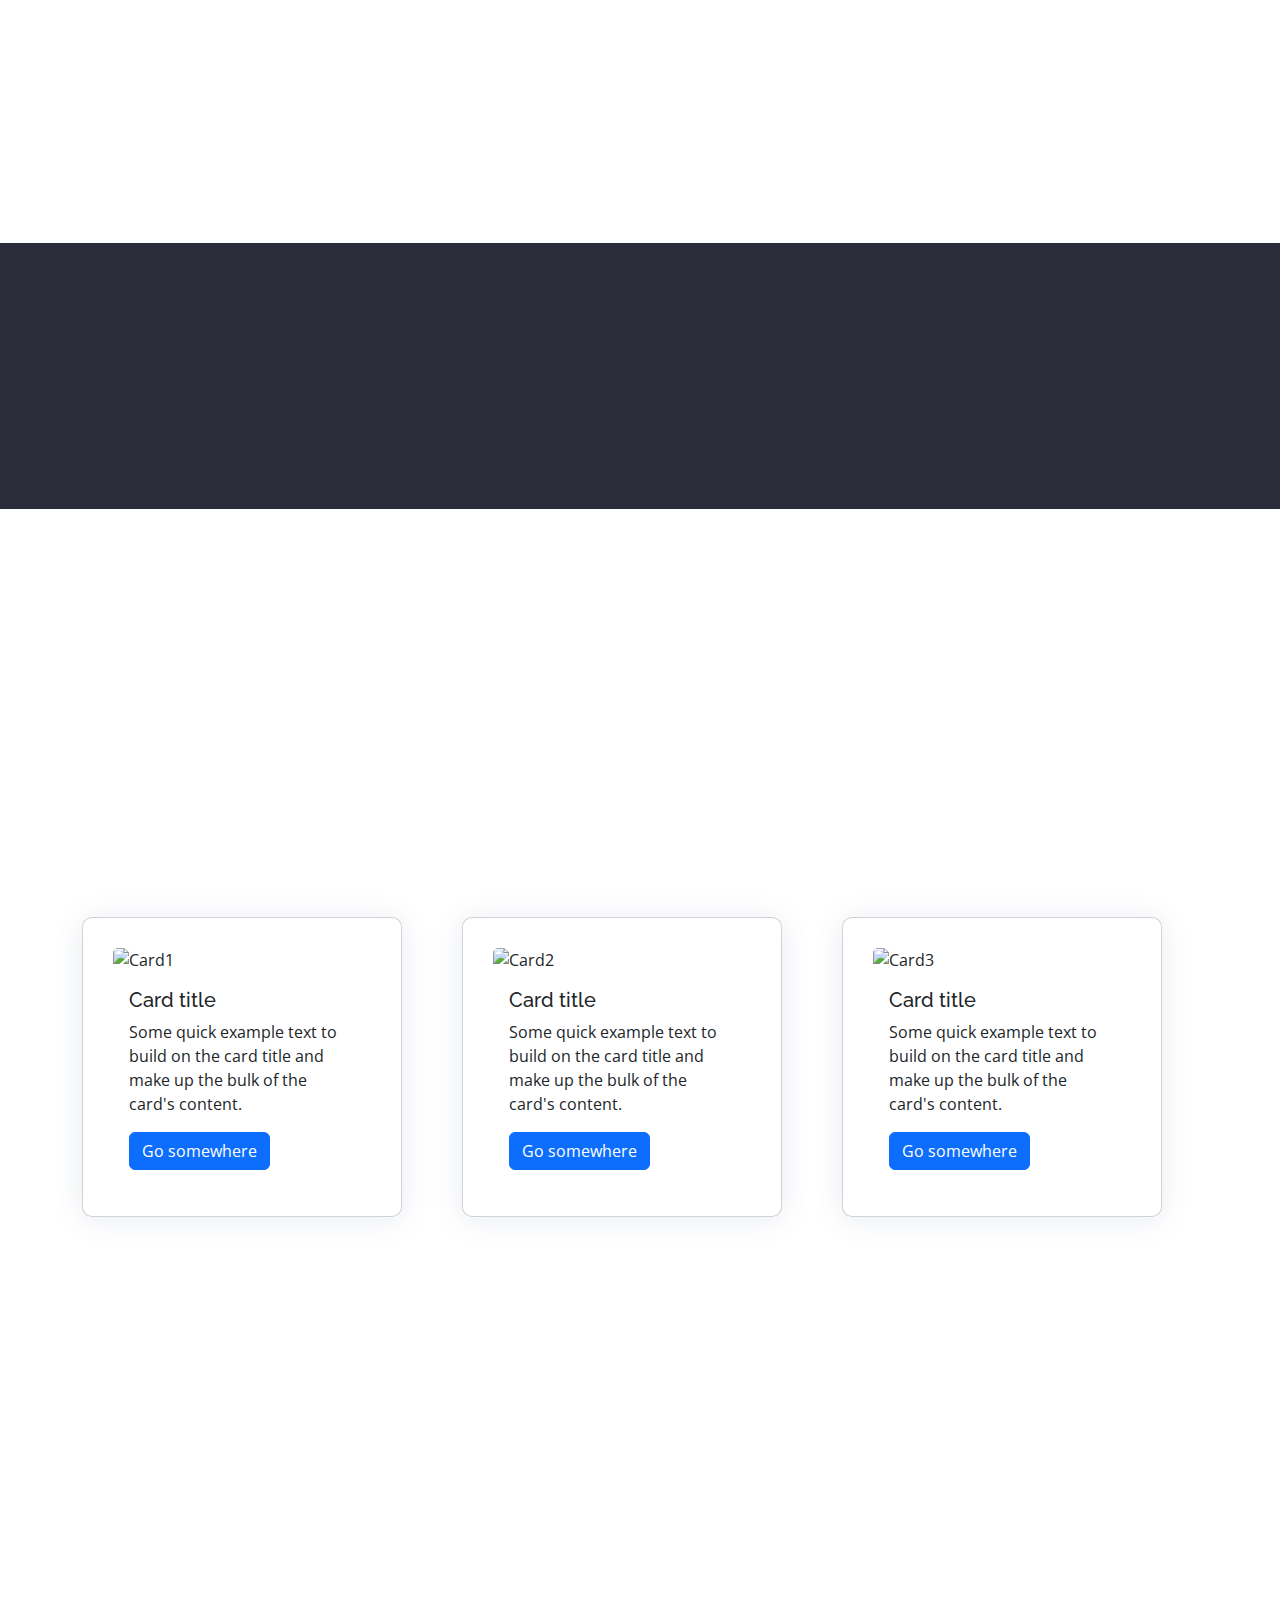
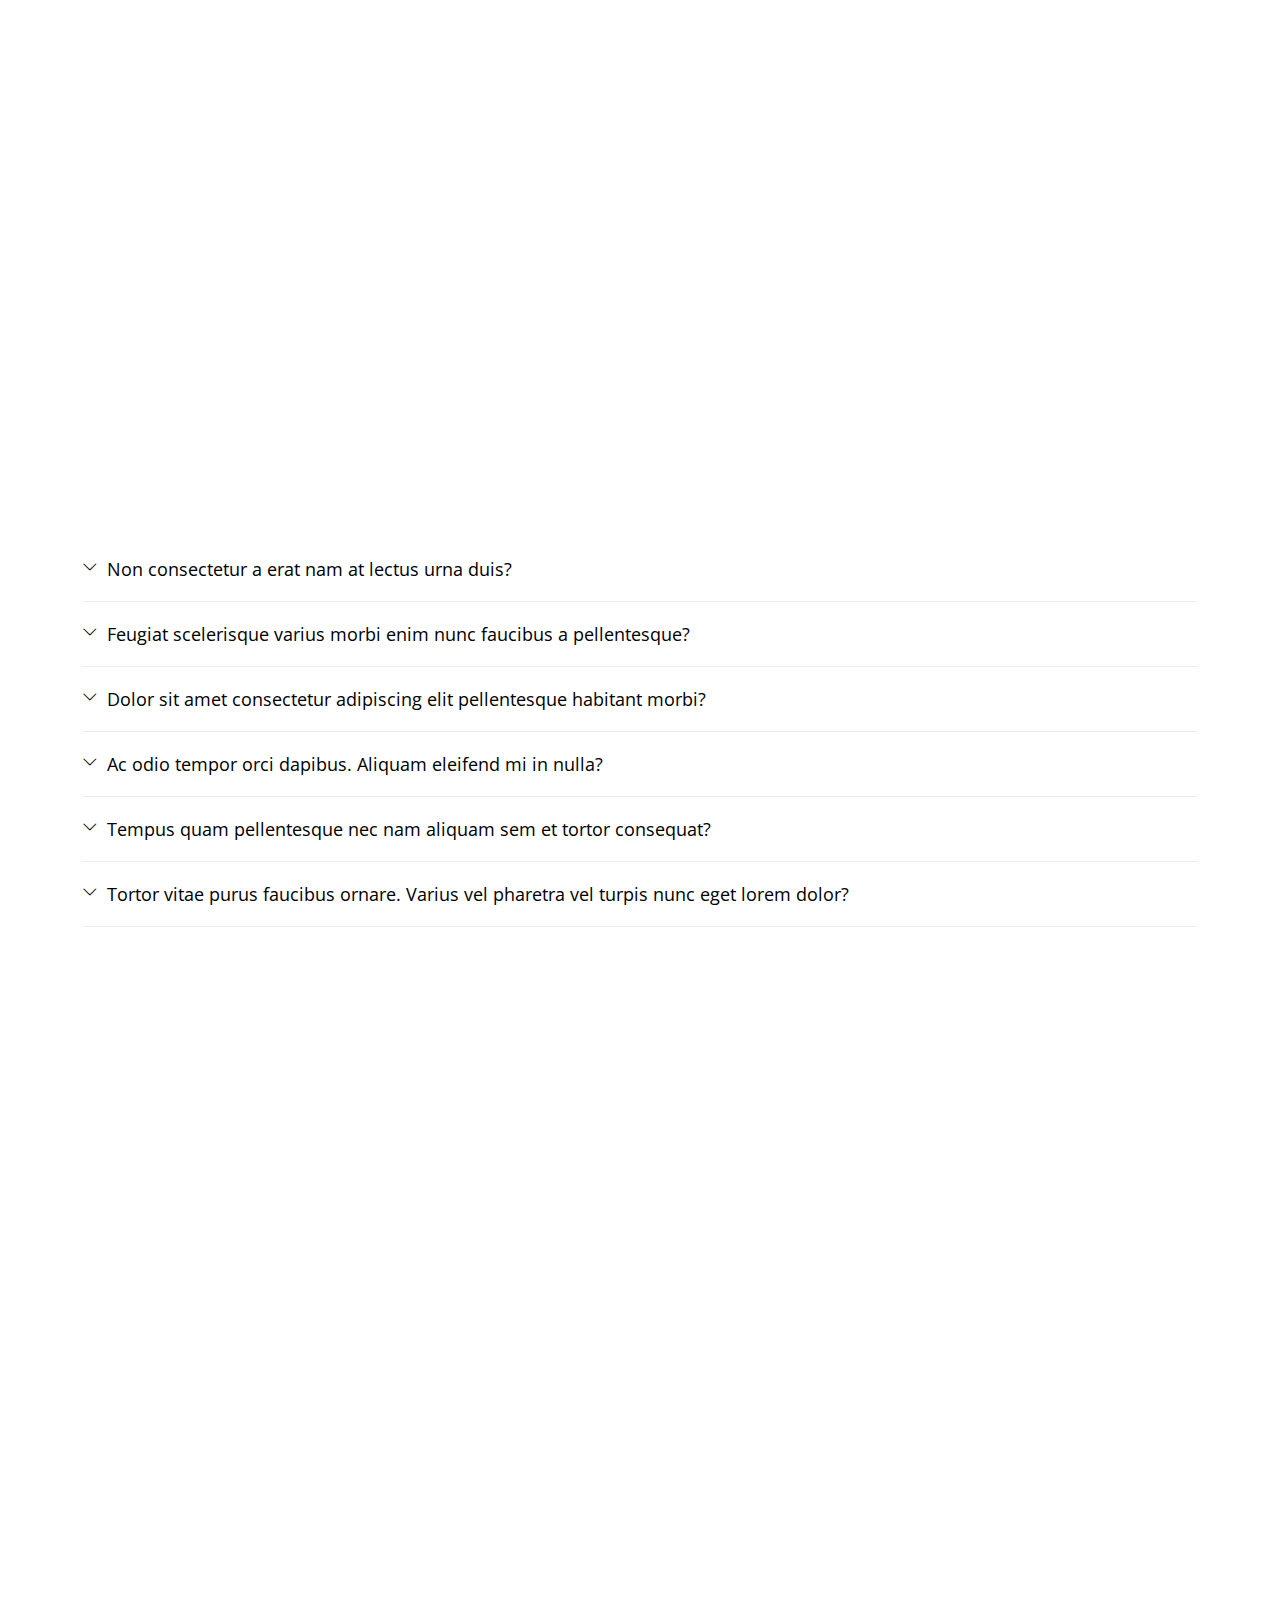
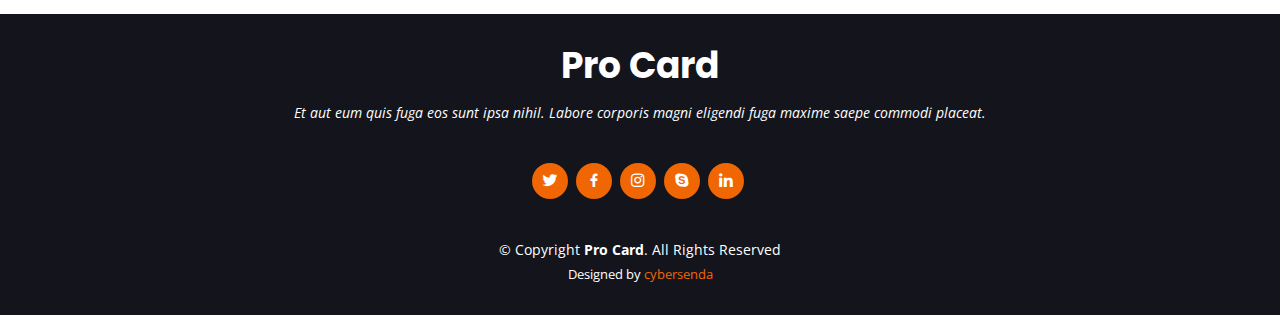
==== commit a817503e: "Card added" ====
--- a/index.html
+++ b/index.html
@@ -325,6 +325,7 @@
               <p class="description">Voluptatum deleniti atque corrupti quos dolores et quas molestias excepturi sint occaecati cupiditate non provident</p>
             </div>
           </div>
+
           <div class="col-lg-4 col-md-6 mt-5 mt-md-0">
             <div class="icon-box" data-aos="zoom-in-left" data-aos-delay="100">
               <div class="icon"><i class="bi bi-book" style="color: #e9bf06;"></i></div>
@@ -340,32 +341,43 @@
               <p class="description">Duis aute irure dolor in reprehenderit in voluptate velit esse cillum dolore eu fugiat nulla pariatur</p>
             </div>
           </div>
+          
           <div class="col-lg-4 col-md-6 mt-5">
-            <div class="icon-box" data-aos="zoom-in-left" data-aos-delay="300">
-              <div class="icon"><i class="bi bi-binoculars" style="color:#41cf2e;"></i></div>
-              <h4 class="title"><a href="">Magni Dolores</a></h4>
-              <p class="description">Excepteur sint occaecat cupidatat non proident, sunt in culpa qui officia deserunt mollit anim id est laborum</p>
+            <div class="card icon-box" style="width: 20rem;">
+              <img src="/assets/img/5.png" class="card-img-top" alt="Card1">
+              <div class="card-body">
+                <h5 class="card-title">Card title</h5>
+                <p class="card-text">Some quick example text to build on the card title and make up the bulk of the card's content.</p>
+                <a href="#" class="btn btn-primary">Go somewhere</a>
+              </div>
             </div>
           </div>
 
           <div class="col-lg-4 col-md-6 mt-5">
-            <div class="icon-box" data-aos="zoom-in-left" data-aos-delay="400">
-              <div class="icon"><i class="bi bi-globe" style="color: #d6ff22;"></i></div>
-              <h4 class="title"><a href="">Nemo Enim</a></h4>
-              <p class="description">At vero eos et accusamus et iusto odio dignissimos ducimus qui blanditiis praesentium voluptatum deleniti atque</p>
-            </div>
-          </div>
+            <div class="card icon-box" style="width: 20rem;">
+              <img src="/assets/img/sam 2.png" class="card-img-top" alt="Card2">
+              <div class="card-body">
+                <h5 class="card-title">Card title</h5>
+                <p class="card-text">Some quick example text to build on the card title and make up the bulk of the card's content.</p>
+                <a href="#" class="btn btn-primary">Go somewhere</a>
+              </div>
+            </div>
+          </div>
+
           <div class="col-lg-4 col-md-6 mt-5">
-            <div class="icon-box" data-aos="zoom-in-left" data-aos-delay="500">
-              <div class="icon"><i class="bi bi-clock" style="color: #4680ff;"></i></div>
-              <h4 class="title"><a href="">Eiusmod Tempor</a></h4>
-              <p class="description">Et harum quidem rerum facilis est et expedita distinctio. Nam libero tempore, cum soluta nobis est eligendi</p>
-            </div>
-          </div>
-        </div>
-
-      </div>
-    </section><!-- End Services Section -->
+            <div class="card icon-box" style="width: 20rem;">
+              <img src="/assets/img/4.5.png" class="card-img-top" alt="Card3">
+              <div class="card-body">
+                <h5 class="card-title">Card title</h5>
+                <p class="card-text">Some quick example text to build on the card title and make up the bulk of the card's content.</p>
+                <a href="#" class="btn btn-primary">Go somewhere</a>
+              </div>
+            </div>
+          </div>
+        </div>
+
+      </div>
+    </section><!-- End Product Section -->
 
     <!-- ======= Testimonials Section ======= -->
     <section id="testimonials" class="testimonials">
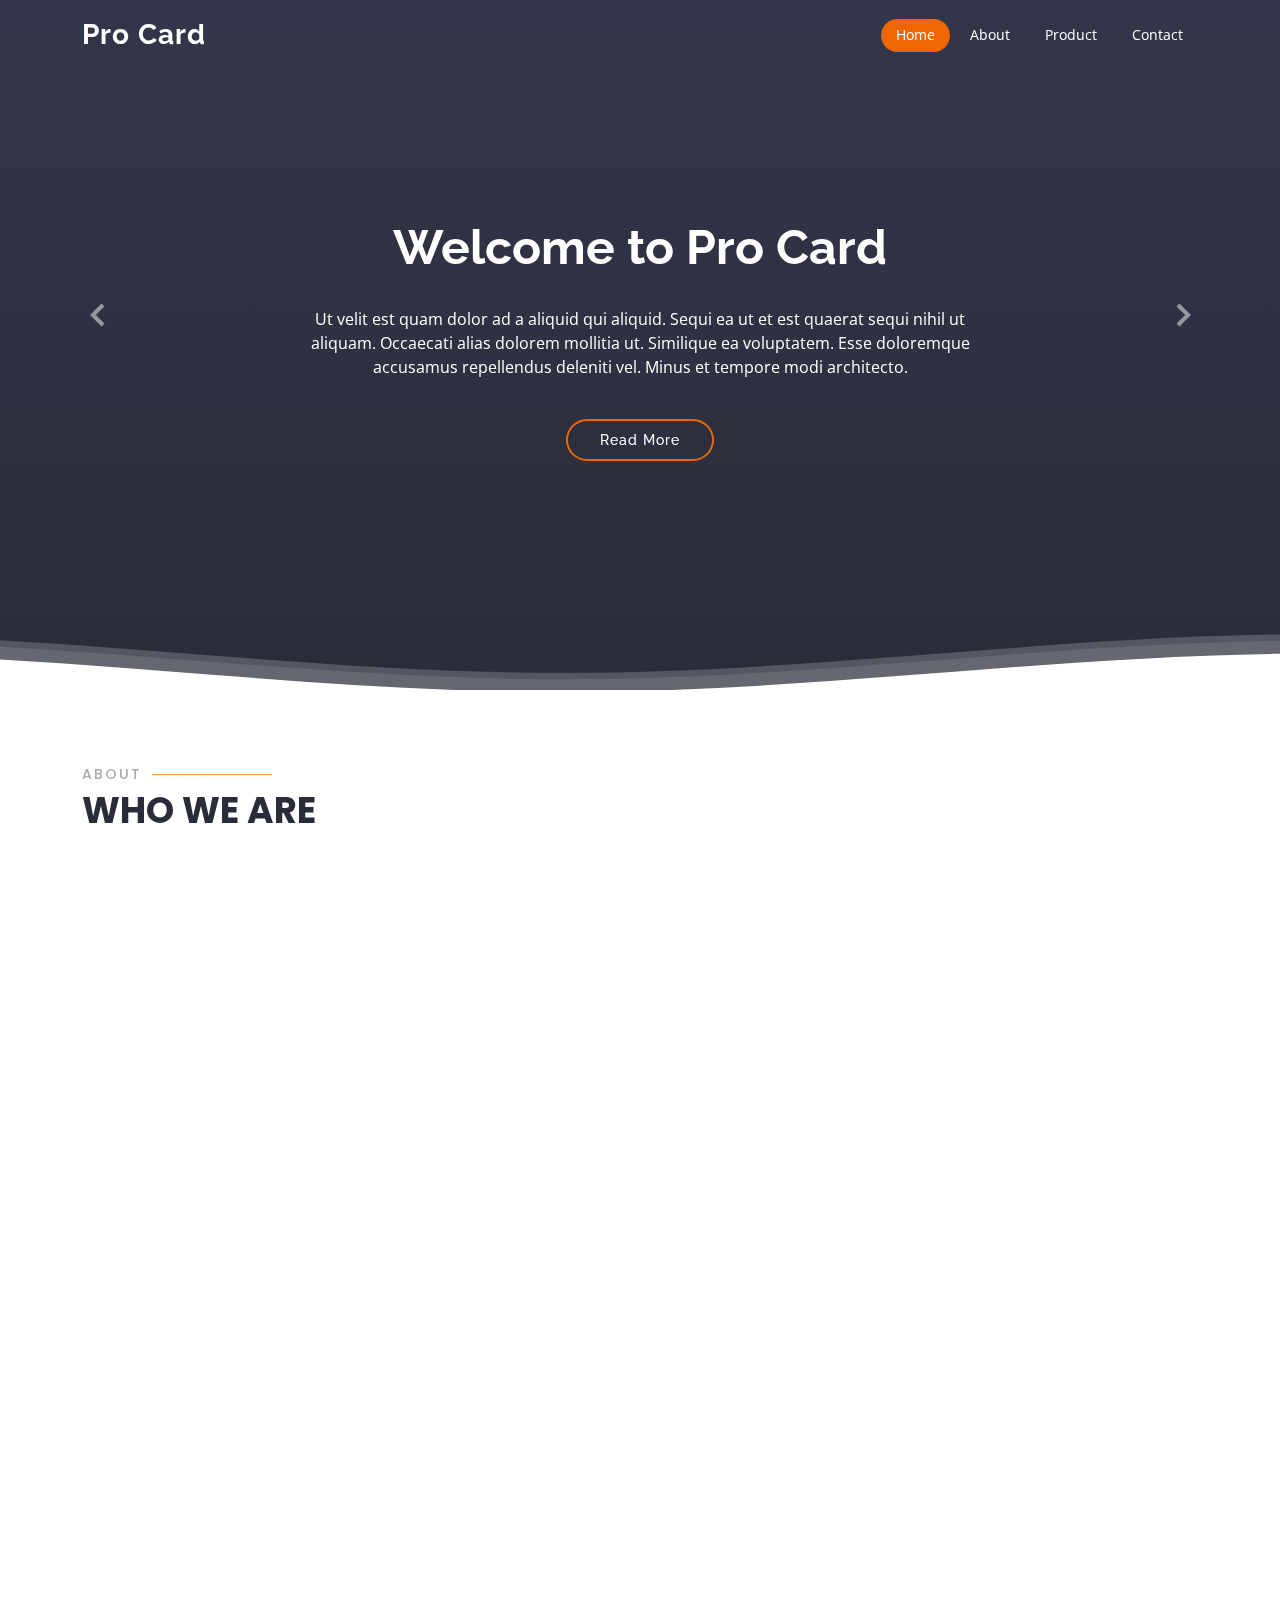
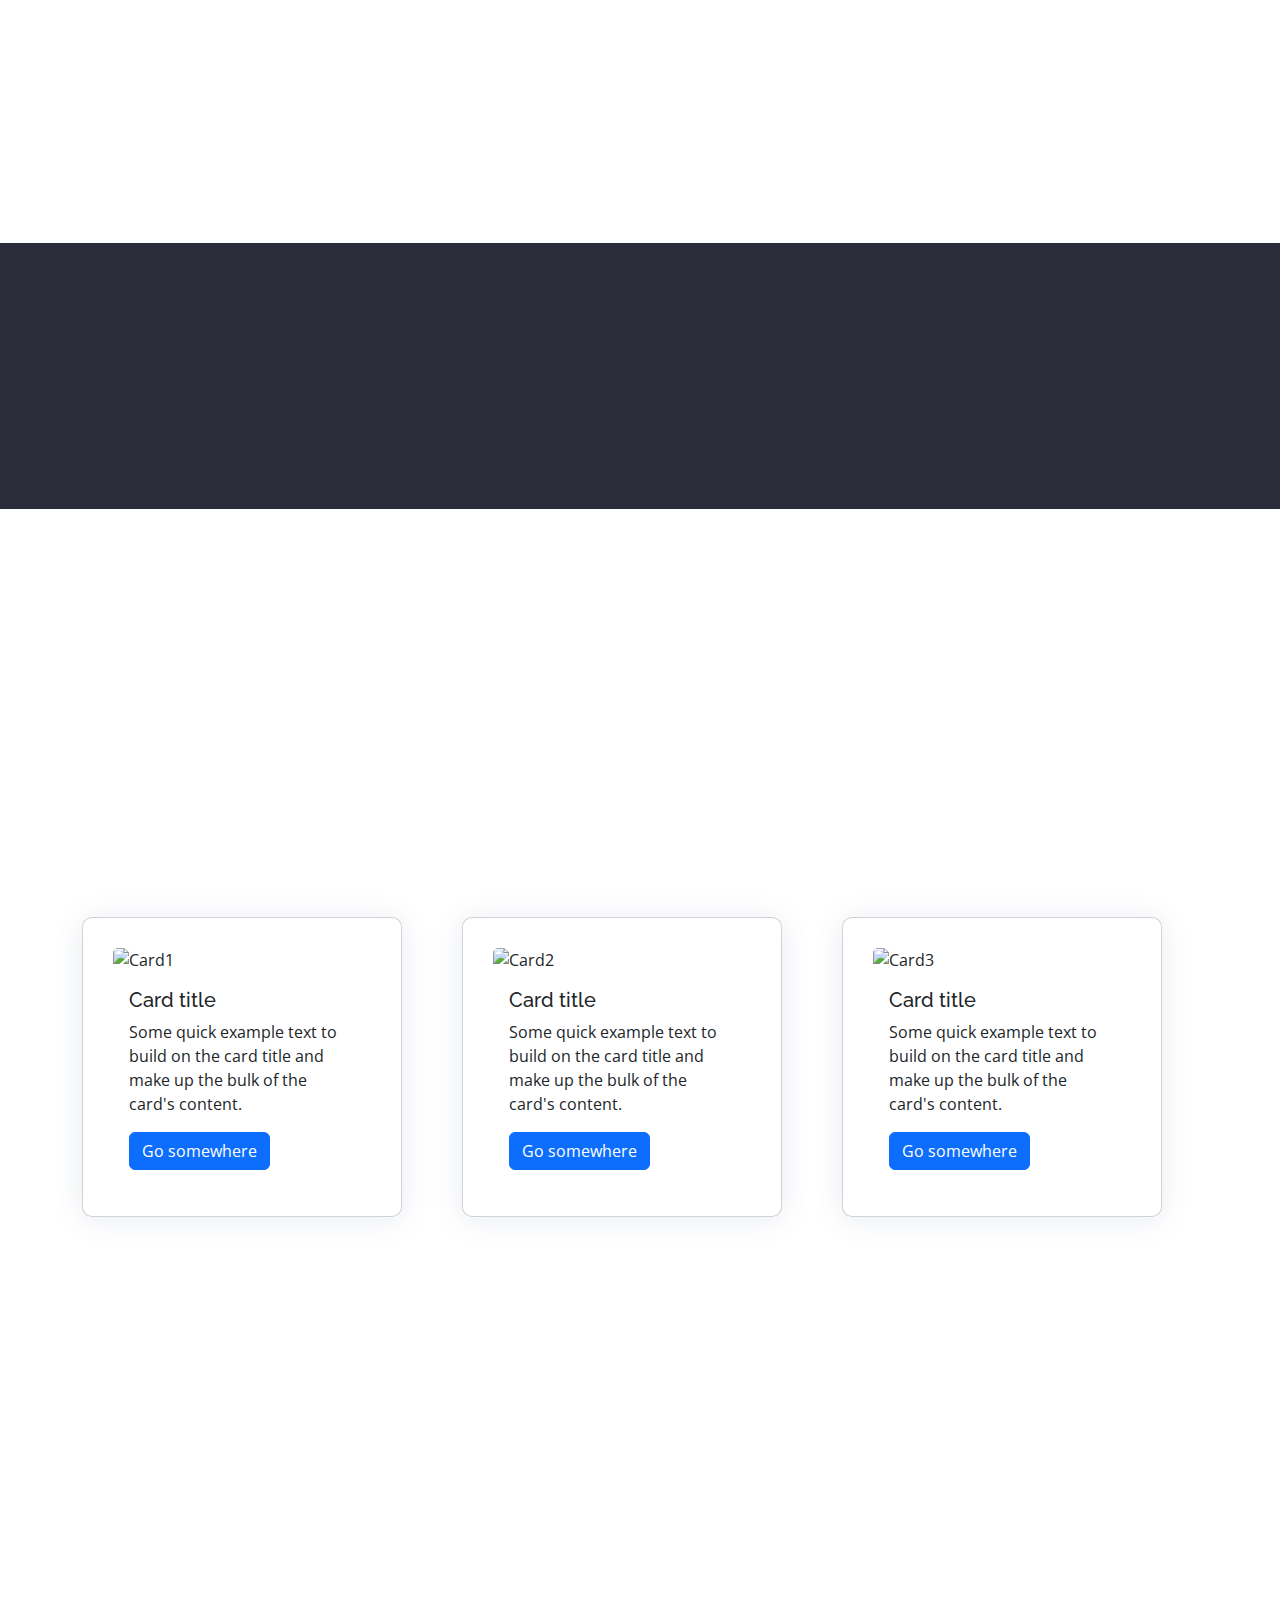
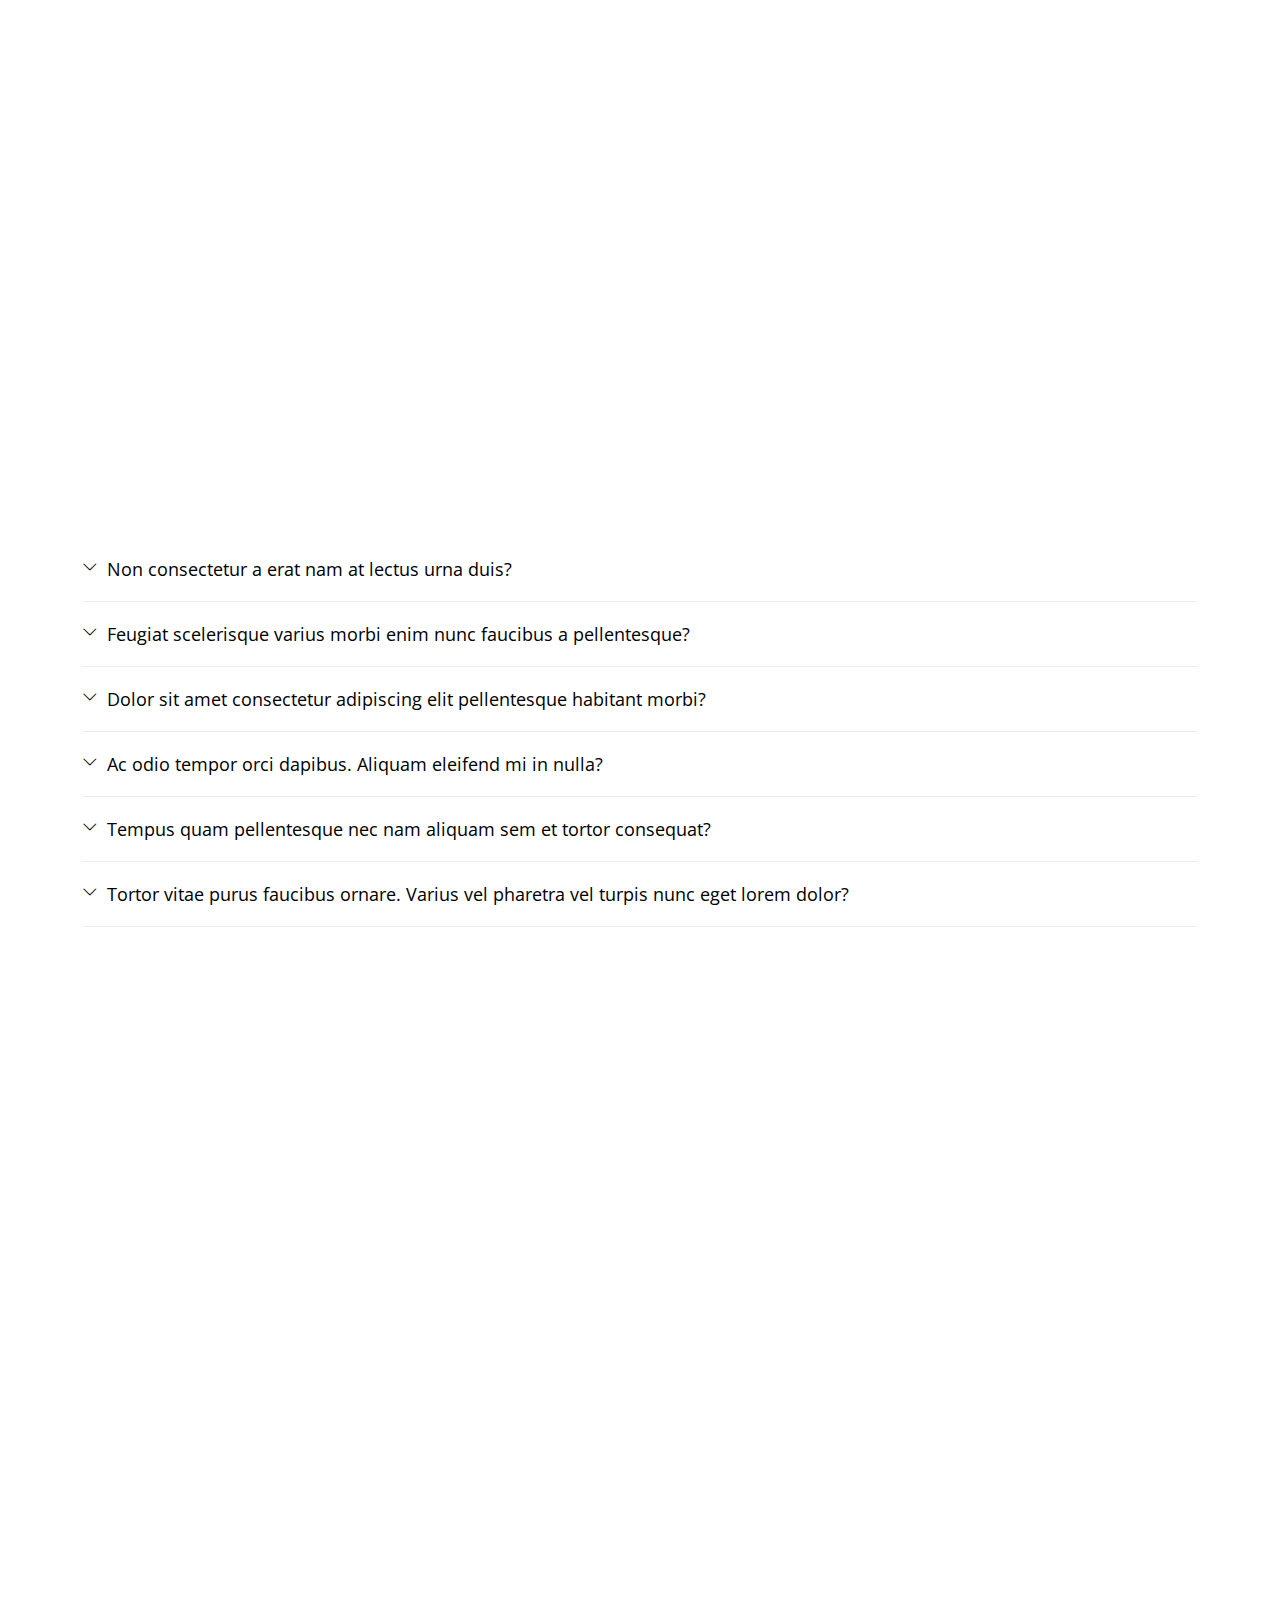
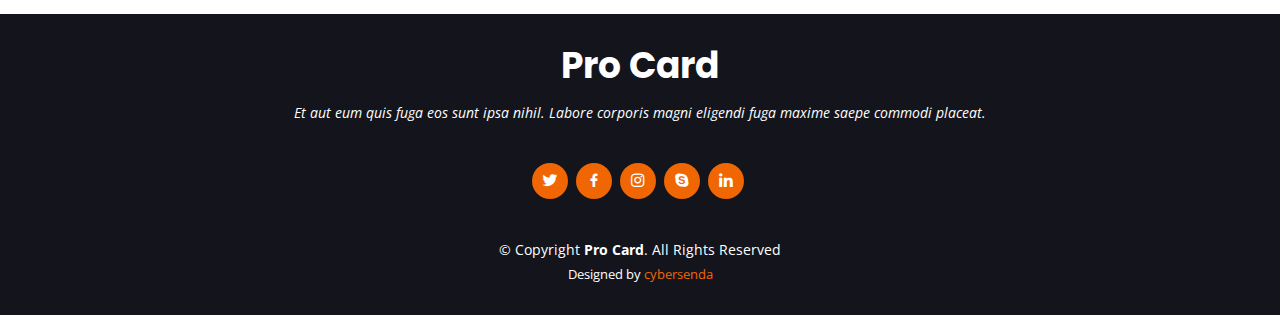
==== commit a95a2743: "just a photo added" ====
--- a/index.html
+++ b/index.html
@@ -355,7 +355,7 @@
 
           <div class="col-lg-4 col-md-6 mt-5">
             <div class="card icon-box" style="width: 20rem;">
-              <img src="/assets/img/sam 2.png" class="card-img-top" alt="Card2">
+              <img src="/assets/img/Gcard.png" class="card-img-top" alt="Card2">
               <div class="card-body">
                 <h5 class="card-title">Card title</h5>
                 <p class="card-text">Some quick example text to build on the card title and make up the bulk of the card's content.</p>
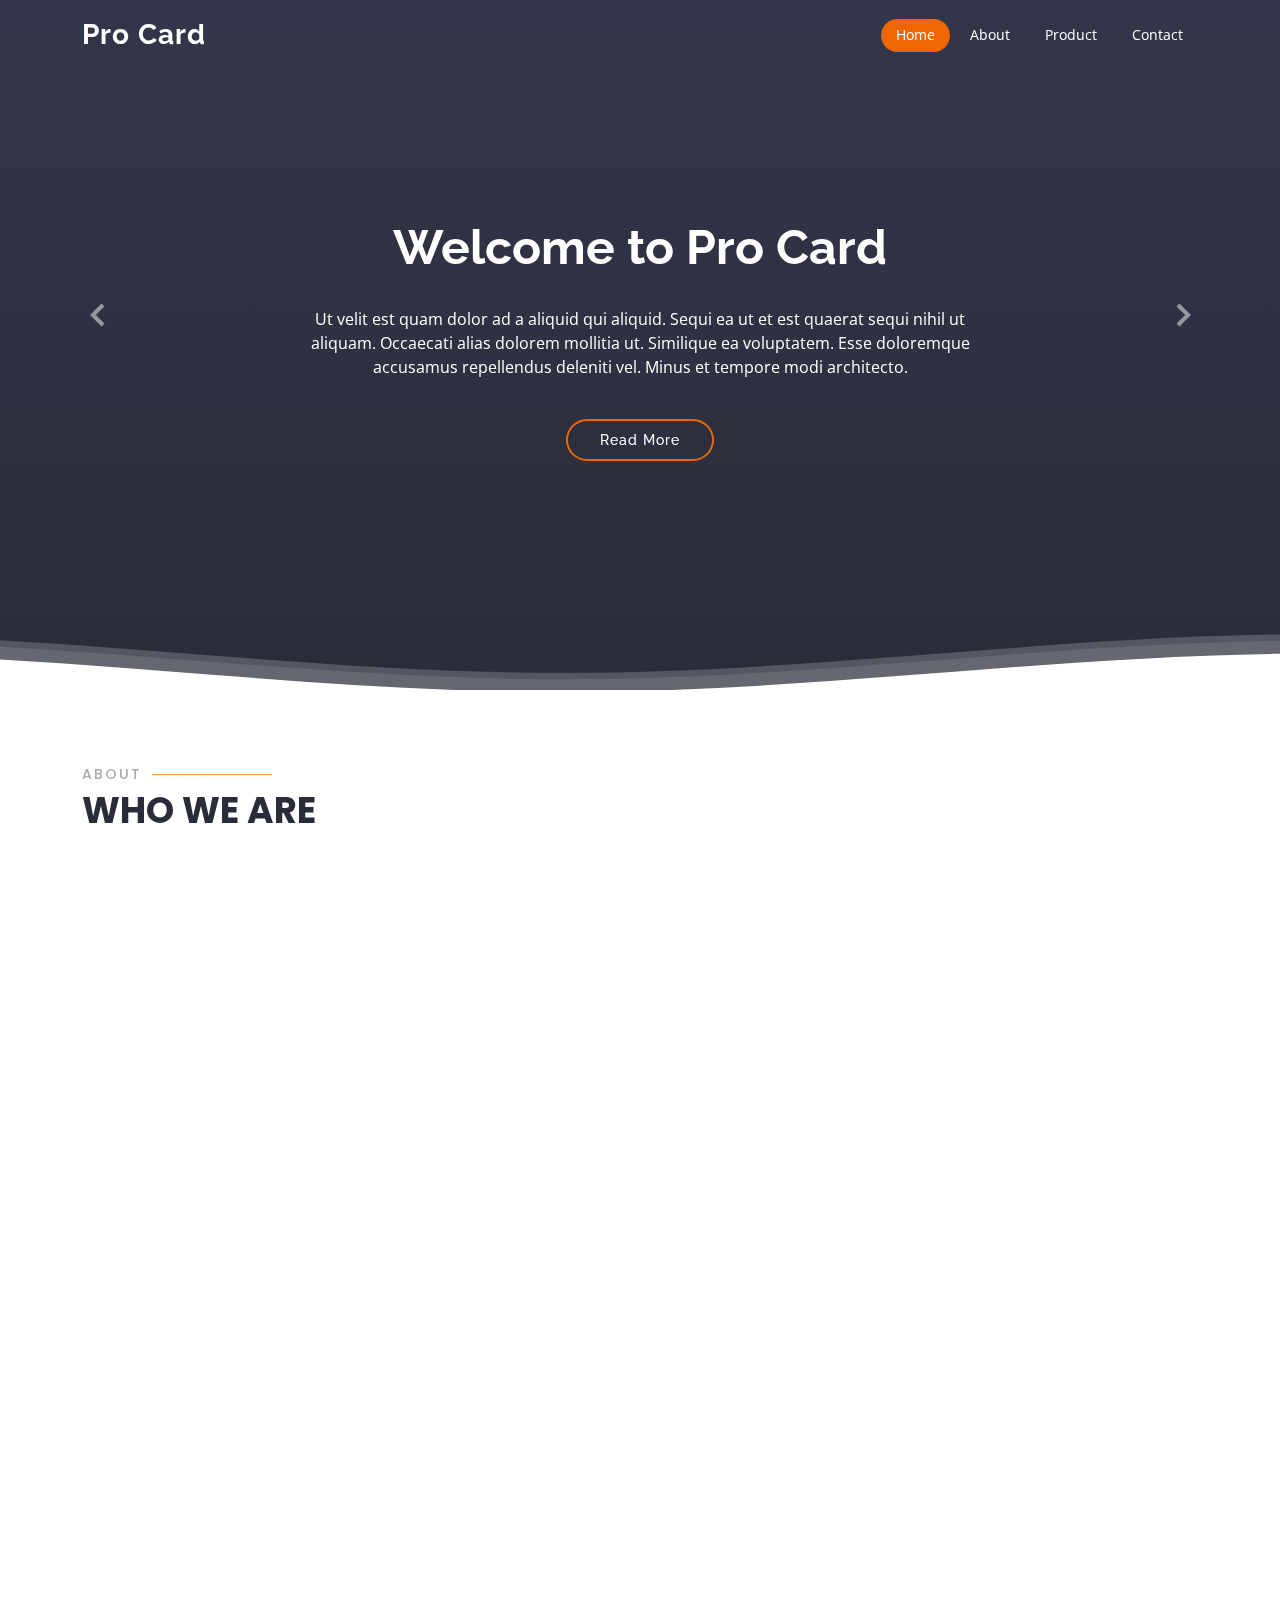
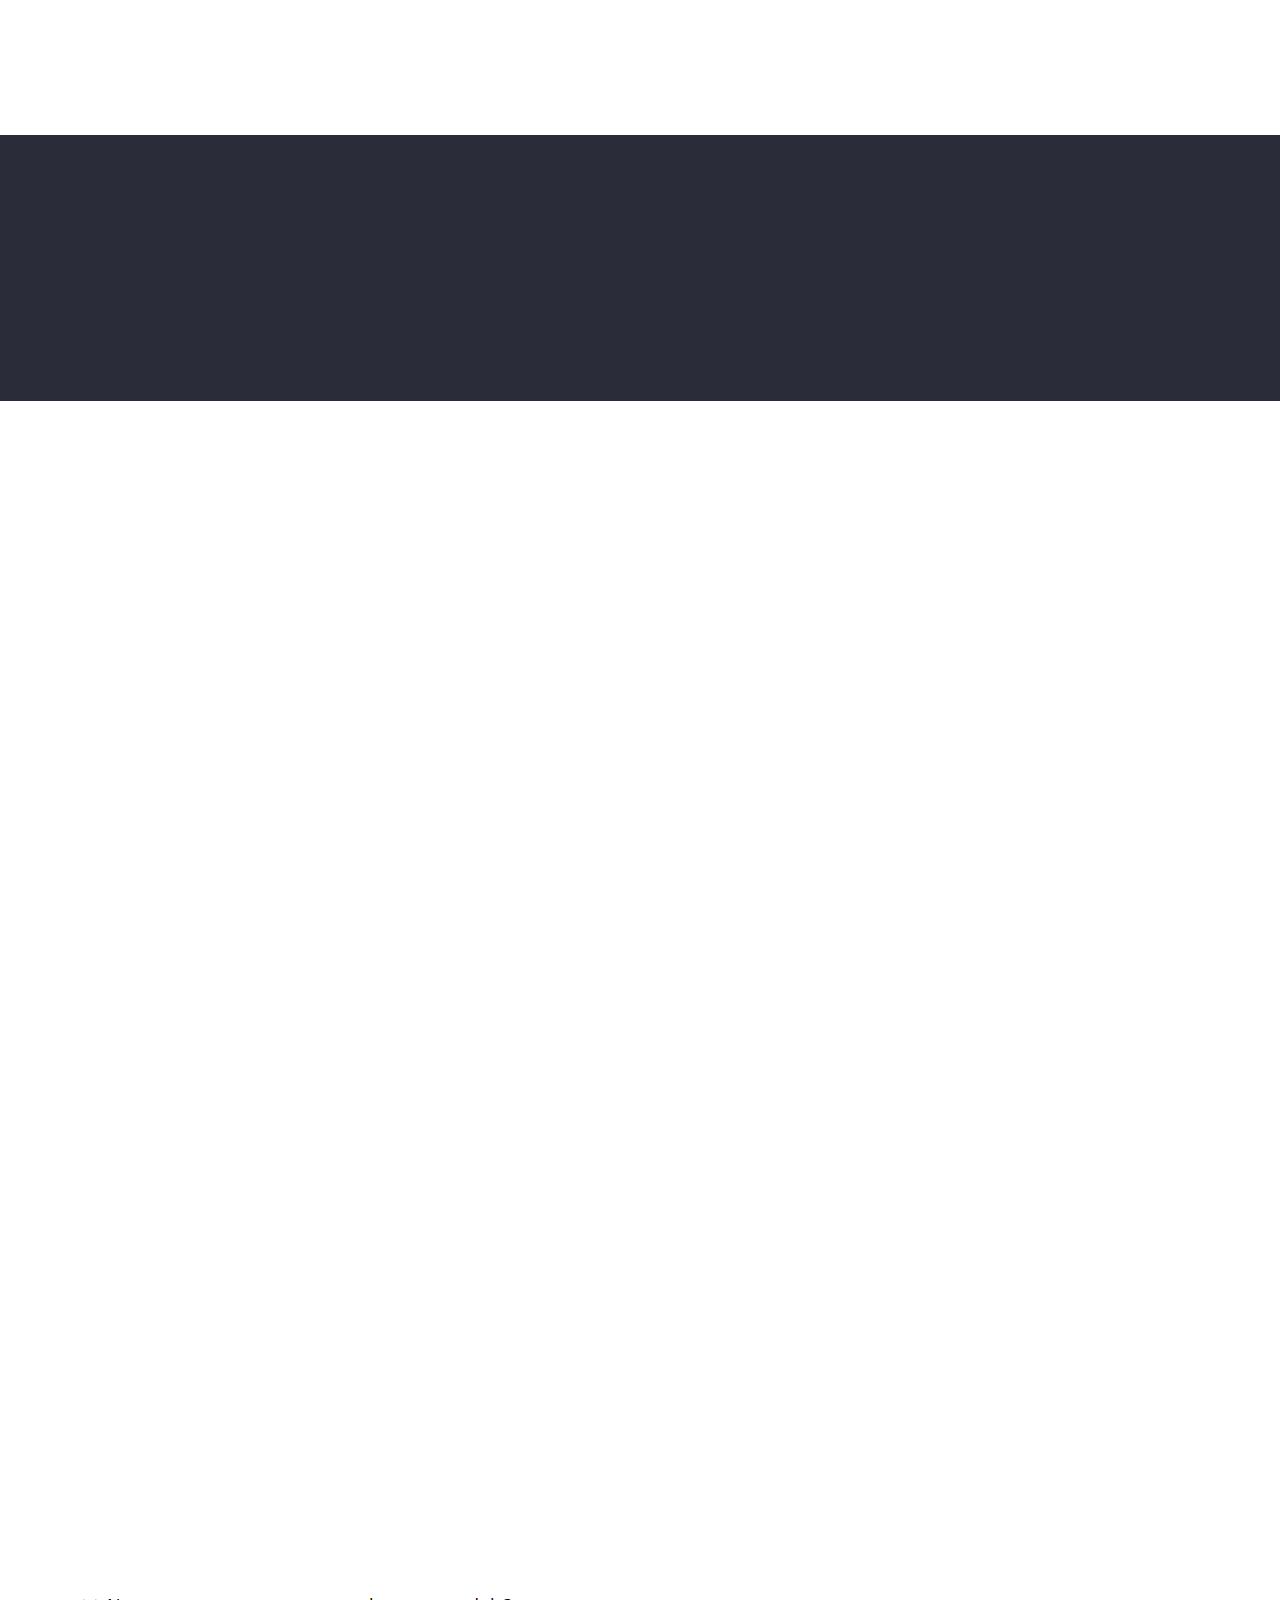
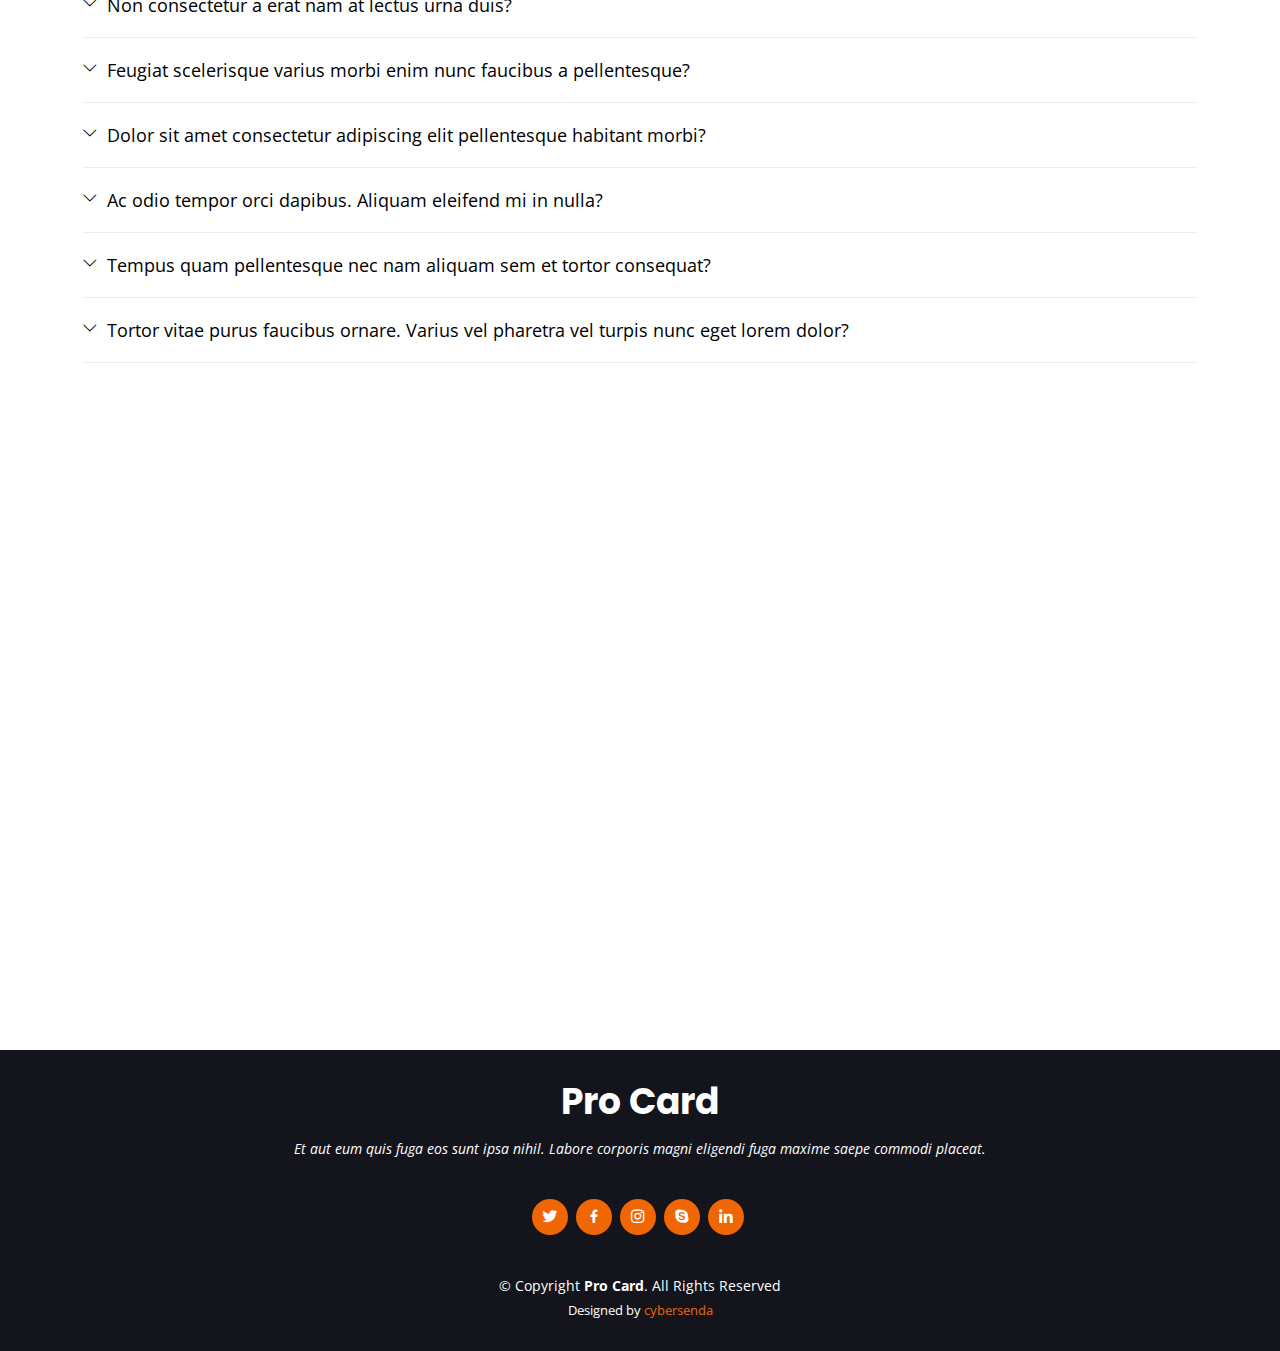
==== commit b2049207: "featured items added" ====
--- a/index.html
+++ b/index.html
@@ -54,7 +54,7 @@
         <ul>
           <li><a class="nav-link scrollto active" href="#hero">Home</a></li>
           <li><a class="nav-link scrollto" href="#about">About</a></li>
-          <li><a class="nav-link scrollto" href="#Product">Product</a></li>
+          <li><a class="nav-link scrollto" href="#features">Product</a></li>
           <li><a class="nav-link scrollto" href="#contact">Contact</a></li>
         </ul>
         <i class="bi bi-list mobile-nav-toggle"></i>
@@ -161,6 +161,11 @@
     <section id="features" class="features">
       <div class="container">
 
+        <div class="section-title" data-aos="zoom-out">
+          <h2>Product</h2>
+          <p>Featured items</p>
+        </div>
+
         <ul class="nav nav-tabs row d-flex">
           <li class="nav-item col-3" data-aos="zoom-in">
             <a class="nav-link active show" data-bs-toggle="tab" href="#tab-1">
@@ -191,98 +196,145 @@
         <div class="tab-content" data-aos="fade-up">
           <div class="tab-pane active show" id="tab-1">
             <div class="row">
-              <div class="col-lg-6 order-2 order-lg-1 mt-3 mt-lg-0">
-                <h3>Introducing our NFC Google Review Cards: Tap, Review, Done. Boost your online presence effortlessly!</h3>
-                <p class="fst-italic">
-                  Lorem ipsum dolor sit amet, consectetur adipiscing elit, sed do eiusmod tempor incididunt ut labore et dolore
-                  magna aliqua.
-                </p>
-                <ul>
-                  <li><i class="ri-check-double-line"></i> Ullamco laboris nisi ut aliquip ex ea commodo consequat.</li>
-                  <li><i class="ri-check-double-line"></i> Duis aute irure dolor in reprehenderit in voluptate velit.</li>
-                  <li><i class="ri-check-double-line"></i> Ullamco laboris nisi ut aliquip ex ea commodo consequat. Duis aute irure dolor in reprehenderit in voluptate trideta storacalaperda mastiro dolore eu fugiat nulla pariatur.</li>
-                </ul>
-                <p>
-                  Ullamco laboris nisi ut aliquip ex ea commodo consequat. Duis aute irure dolor in reprehenderit in voluptate
-                  velit esse cillum dolore eu fugiat nulla pariatur. Excepteur sint occaecat cupidatat non proident, sunt in
-                  culpa qui officia deserunt mollit anim id est laborum
-                </p>
-              </div>
-              <div class="col-lg-6 order-1 order-lg-2 text-center">
-                <img src="assets/img/features-1.png" alt="" class="img-fluid">
+              <div class="col-lg-4 col-md-6 mt-5">
+                <div class="card icon-box" style="width: 20rem;">
+                  <img src="/assets/img/Gcard.png" class="card-img-top" alt="Card1">
+                  <div class="card-body">
+                    <h5 class="card-title">Card title</h5>
+                    <p class="card-text">Some quick example text to build on the card title and make up the bulk of the card's content.</p>
+                    <a href="#" class="btn btn-primary">Go somewhere</a>
+                  </div>
+                </div>
+              </div>
+    
+              <div class="col-lg-4 col-md-6 mt-5">
+                <div class="card icon-box" style="width: 20rem;">
+                  <img src="/assets/img/Gcard.png" class="card-img-top" alt="Card2">
+                  <div class="card-body">
+                    <h5 class="card-title">Card title</h5>
+                    <p class="card-text">Some quick example text to build on the card title and make up the bulk of the card's content.</p>
+                    <a href="#" class="btn btn-primary">Go somewhere</a>
+                  </div>
+                </div>
+              </div>
+    
+              <div class="col-lg-4 col-md-6 mt-5">
+                <div class="card icon-box" style="width: 20rem;">
+                  <img src="/assets/img/Gcard.png" class="card-img-top" alt="Card3">
+                  <div class="card-body">
+                    <h5 class="card-title">Card title</h5>
+                    <p class="card-text">Some quick example text to build on the card title and make up the bulk of the card's content.</p>
+                    <a href="#" class="btn btn-primary">Go somewhere</a>
+                  </div>
+                </div>
               </div>
             </div>
           </div>
           <div class="tab-pane" id="tab-2">
             <div class="row">
-              <div class="col-lg-6 order-2 order-lg-1 mt-3 mt-lg-0">
-                <h3>Introducing our NFC Business Cards: Tap, Connect, Impress. Elevate your networking game with seamless digital exchange!</h3>
-                <p>
-                  Ullamco laboris nisi ut aliquip ex ea commodo consequat. Duis aute irure dolor in reprehenderit in voluptate
-                  velit esse cillum dolore eu fugiat nulla pariatur. Excepteur sint occaecat cupidatat non proident, sunt in
-                  culpa qui officia deserunt mollit anim id est laborum
-                </p>
-                <p class="fst-italic">
-                  Lorem ipsum dolor sit amet, consectetur adipiscing elit, sed do eiusmod tempor incididunt ut labore et dolore
-                  magna aliqua.
-                </p>
-                <ul>
-                  <li><i class="ri-check-double-line"></i> Ullamco laboris nisi ut aliquip ex ea commodo consequat.</li>
-                  <li><i class="ri-check-double-line"></i> Duis aute irure dolor in reprehenderit in voluptate velit.</li>
-                  <li><i class="ri-check-double-line"></i> Provident mollitia neque rerum asperiores dolores quos qui a. Ipsum neque dolor voluptate nisi sed.</li>
-                  <li><i class="ri-check-double-line"></i> Ullamco laboris nisi ut aliquip ex ea commodo consequat. Duis aute irure dolor in reprehenderit in voluptate trideta storacalaperda mastiro dolore eu fugiat nulla pariatur.</li>
-                </ul>
-              </div>
-              <div class="col-lg-6 order-1 order-lg-2 text-center">
-                <img src="assets/img/features-2.png" alt="" class="img-fluid">
+              <div class="col-lg-4 col-md-6 mt-5">
+                <div class="card icon-box" style="width: 20rem;">
+                  <img src="/assets/img/5.png" class="card-img-top" alt="Card1">
+                  <div class="card-body">
+                    <h5 class="card-title">Card title</h5>
+                    <p class="card-text">Some quick example text to build on the card title and make up the bulk of the card's content.</p>
+                    <a href="#" class="btn btn-primary">Go somewhere</a>
+                  </div>
+                </div>
+              </div>
+    
+              <div class="col-lg-4 col-md-6 mt-5">
+                <div class="card icon-box" style="width: 20rem;">
+                  <img src="/assets/img/5.png" class="card-img-top" alt="Card2">
+                  <div class="card-body">
+                    <h5 class="card-title">Card title</h5>
+                    <p class="card-text">Some quick example text to build on the card title and make up the bulk of the card's content.</p>
+                    <a href="#" class="btn btn-primary">Go somewhere</a>
+                  </div>
+                </div>
+              </div>
+    
+              <div class="col-lg-4 col-md-6 mt-5">
+                <div class="card icon-box" style="width: 20rem;">
+                  <img src="/assets/img/5.png" class="card-img-top" alt="Card3">
+                  <div class="card-body">
+                    <h5 class="card-title">Card title</h5>
+                    <p class="card-text">Some quick example text to build on the card title and make up the bulk of the card's content.</p>
+                    <a href="#" class="btn btn-primary">Go somewhere</a>
+                  </div>
+                </div>
               </div>
             </div>
           </div>
           <div class="tab-pane" id="tab-3">
             <div class="row">
-              <div class="col-lg-6 order-2 order-lg-1 mt-3 mt-lg-0">
-                <h3>Voluptatibus commodi ut accusamus ea repudiandae ut autem dolor ut assumenda</h3>
-                <p>
-                  Ullamco laboris nisi ut aliquip ex ea commodo consequat. Duis aute irure dolor in reprehenderit in voluptate
-                  velit esse cillum dolore eu fugiat nulla pariatur. Excepteur sint occaecat cupidatat non proident, sunt in
-                  culpa qui officia deserunt mollit anim id est laborum
-                </p>
-                <ul>
-                  <li><i class="ri-check-double-line"></i> Ullamco laboris nisi ut aliquip ex ea commodo consequat.</li>
-                  <li><i class="ri-check-double-line"></i> Duis aute irure dolor in reprehenderit in voluptate velit.</li>
-                  <li><i class="ri-check-double-line"></i> Provident mollitia neque rerum asperiores dolores quos qui a. Ipsum neque dolor voluptate nisi sed.</li>
-                </ul>
-                <p class="fst-italic">
-                  Lorem ipsum dolor sit amet, consectetur adipiscing elit, sed do eiusmod tempor incididunt ut labore et dolore
-                  magna aliqua.
-                </p>
-              </div>
-              <div class="col-lg-6 order-1 order-lg-2 text-center">
-                <img src="assets/img/features-3.png" alt="" class="img-fluid">
+              <div class="col-lg-4 col-md-6 mt-5">
+                <div class="card icon-box" style="width: 20rem;">
+                  <img src="/assets/img/4.5.png" class="card-img-top" alt="Card1">
+                  <div class="card-body">
+                    <h5 class="card-title">Card title</h5>
+                    <p class="card-text">Some quick example text to build on the card title and make up the bulk of the card's content.</p>
+                    <a href="#" class="btn btn-primary">Go somewhere</a>
+                  </div>
+                </div>
+              </div>
+    
+              <div class="col-lg-4 col-md-6 mt-5">
+                <div class="card icon-box" style="width: 20rem;">
+                  <img src="/assets/img/4.5.png" class="card-img-top" alt="Card2">
+                  <div class="card-body">
+                    <h5 class="card-title">Card title</h5>
+                    <p class="card-text">Some quick example text to build on the card title and make up the bulk of the card's content.</p>
+                    <a href="#" class="btn btn-primary">Go somewhere</a>
+                  </div>
+                </div>
+              </div>
+    
+              <div class="col-lg-4 col-md-6 mt-5">
+                <div class="card icon-box" style="width: 20rem;">
+                  <img src="/assets/img/4.5.png" class="card-img-top" alt="Card3">
+                  <div class="card-body">
+                    <h5 class="card-title">Card title</h5>
+                    <p class="card-text">Some quick example text to build on the card title and make up the bulk of the card's content.</p>
+                    <a href="#" class="btn btn-primary">Go somewhere</a>
+                  </div>
+                </div>
               </div>
             </div>
           </div>
           <div class="tab-pane" id="tab-4">
             <div class="row">
-              <div class="col-lg-6 order-2 order-lg-1 mt-3 mt-lg-0">
-                <h3>Omnis fugiat ea explicabo sunt dolorum asperiores sequi inventore rerum</h3>
-                <p>
-                  Ullamco laboris nisi ut aliquip ex ea commodo consequat. Duis aute irure dolor in reprehenderit in voluptate
-                  velit esse cillum dolore eu fugiat nulla pariatur. Excepteur sint occaecat cupidatat non proident, sunt in
-                  culpa qui officia deserunt mollit anim id est laborum
-                </p>
-                <p class="fst-italic">
-                  Lorem ipsum dolor sit amet, consectetur adipiscing elit, sed do eiusmod tempor incididunt ut labore et dolore
-                  magna aliqua.
-                </p>
-                <ul>
-                  <li><i class="ri-check-double-line"></i> Ullamco laboris nisi ut aliquip ex ea commodo consequat.</li>
-                  <li><i class="ri-check-double-line"></i> Duis aute irure dolor in reprehenderit in voluptate velit.</li>
-                  <li><i class="ri-check-double-line"></i> Ullamco laboris nisi ut aliquip ex ea commodo consequat. Duis aute irure dolor in reprehenderit in voluptate trideta storacalaperda mastiro dolore eu fugiat nulla pariatur.</li>
-                </ul>
-              </div>
-              <div class="col-lg-6 order-1 order-lg-2 text-center">
-                <img src="assets/img/features-4.png" alt="" class="img-fluid">
+              <div class="col-lg-4 col-md-6 mt-5">
+                <div class="card icon-box" style="width: 20rem;">
+                  <img src="/assets/img/5.png" class="card-img-top" alt="Card1">
+                  <div class="card-body">
+                    <h5 class="card-title">Card title</h5>
+                    <p class="card-text">Some quick example text to build on the card title and make up the bulk of the card's content.</p>
+                    <a href="#" class="btn btn-primary">Go somewhere</a>
+                  </div>
+                </div>
+              </div>
+    
+              <div class="col-lg-4 col-md-6 mt-5">
+                <div class="card icon-box" style="width: 20rem;">
+                  <img src="/assets/img/Gcard.png" class="card-img-top" alt="Card2">
+                  <div class="card-body">
+                    <h5 class="card-title">Card title</h5>
+                    <p class="card-text">Some quick example text to build on the card title and make up the bulk of the card's content.</p>
+                    <a href="#" class="btn btn-primary">Go somewhere</a>
+                  </div>
+                </div>
+              </div>
+    
+              <div class="col-lg-4 col-md-6 mt-5">
+                <div class="card icon-box" style="width: 20rem;">
+                  <img src="/assets/img/4.5.png" class="card-img-top" alt="Card3">
+                  <div class="card-body">
+                    <h5 class="card-title">Card title</h5>
+                    <p class="card-text">Some quick example text to build on the card title and make up the bulk of the card's content.</p>
+                    <a href="#" class="btn btn-primary">Go somewhere</a>
+                  </div>
+                </div>
               </div>
             </div>
           </div>
@@ -312,10 +364,7 @@
     <section id="Product" class="Product">
       <div class="container">
 
-        <div class="section-title" data-aos="zoom-out">
-          <h2>Product</h2>
-          <p>Featured items</p>
-        </div>
+        
 
         <div class="row">
           <div class="col-lg-4 col-md-6">
@@ -342,38 +391,7 @@
             </div>
           </div>
           
-          <div class="col-lg-4 col-md-6 mt-5">
-            <div class="card icon-box" style="width: 20rem;">
-              <img src="/assets/img/5.png" class="card-img-top" alt="Card1">
-              <div class="card-body">
-                <h5 class="card-title">Card title</h5>
-                <p class="card-text">Some quick example text to build on the card title and make up the bulk of the card's content.</p>
-                <a href="#" class="btn btn-primary">Go somewhere</a>
-              </div>
-            </div>
-          </div>
-
-          <div class="col-lg-4 col-md-6 mt-5">
-            <div class="card icon-box" style="width: 20rem;">
-              <img src="/assets/img/Gcard.png" class="card-img-top" alt="Card2">
-              <div class="card-body">
-                <h5 class="card-title">Card title</h5>
-                <p class="card-text">Some quick example text to build on the card title and make up the bulk of the card's content.</p>
-                <a href="#" class="btn btn-primary">Go somewhere</a>
-              </div>
-            </div>
-          </div>
-
-          <div class="col-lg-4 col-md-6 mt-5">
-            <div class="card icon-box" style="width: 20rem;">
-              <img src="/assets/img/4.5.png" class="card-img-top" alt="Card3">
-              <div class="card-body">
-                <h5 class="card-title">Card title</h5>
-                <p class="card-text">Some quick example text to build on the card title and make up the bulk of the card's content.</p>
-                <a href="#" class="btn btn-primary">Go somewhere</a>
-              </div>
-            </div>
-          </div>
+          
         </div>
 
       </div>
